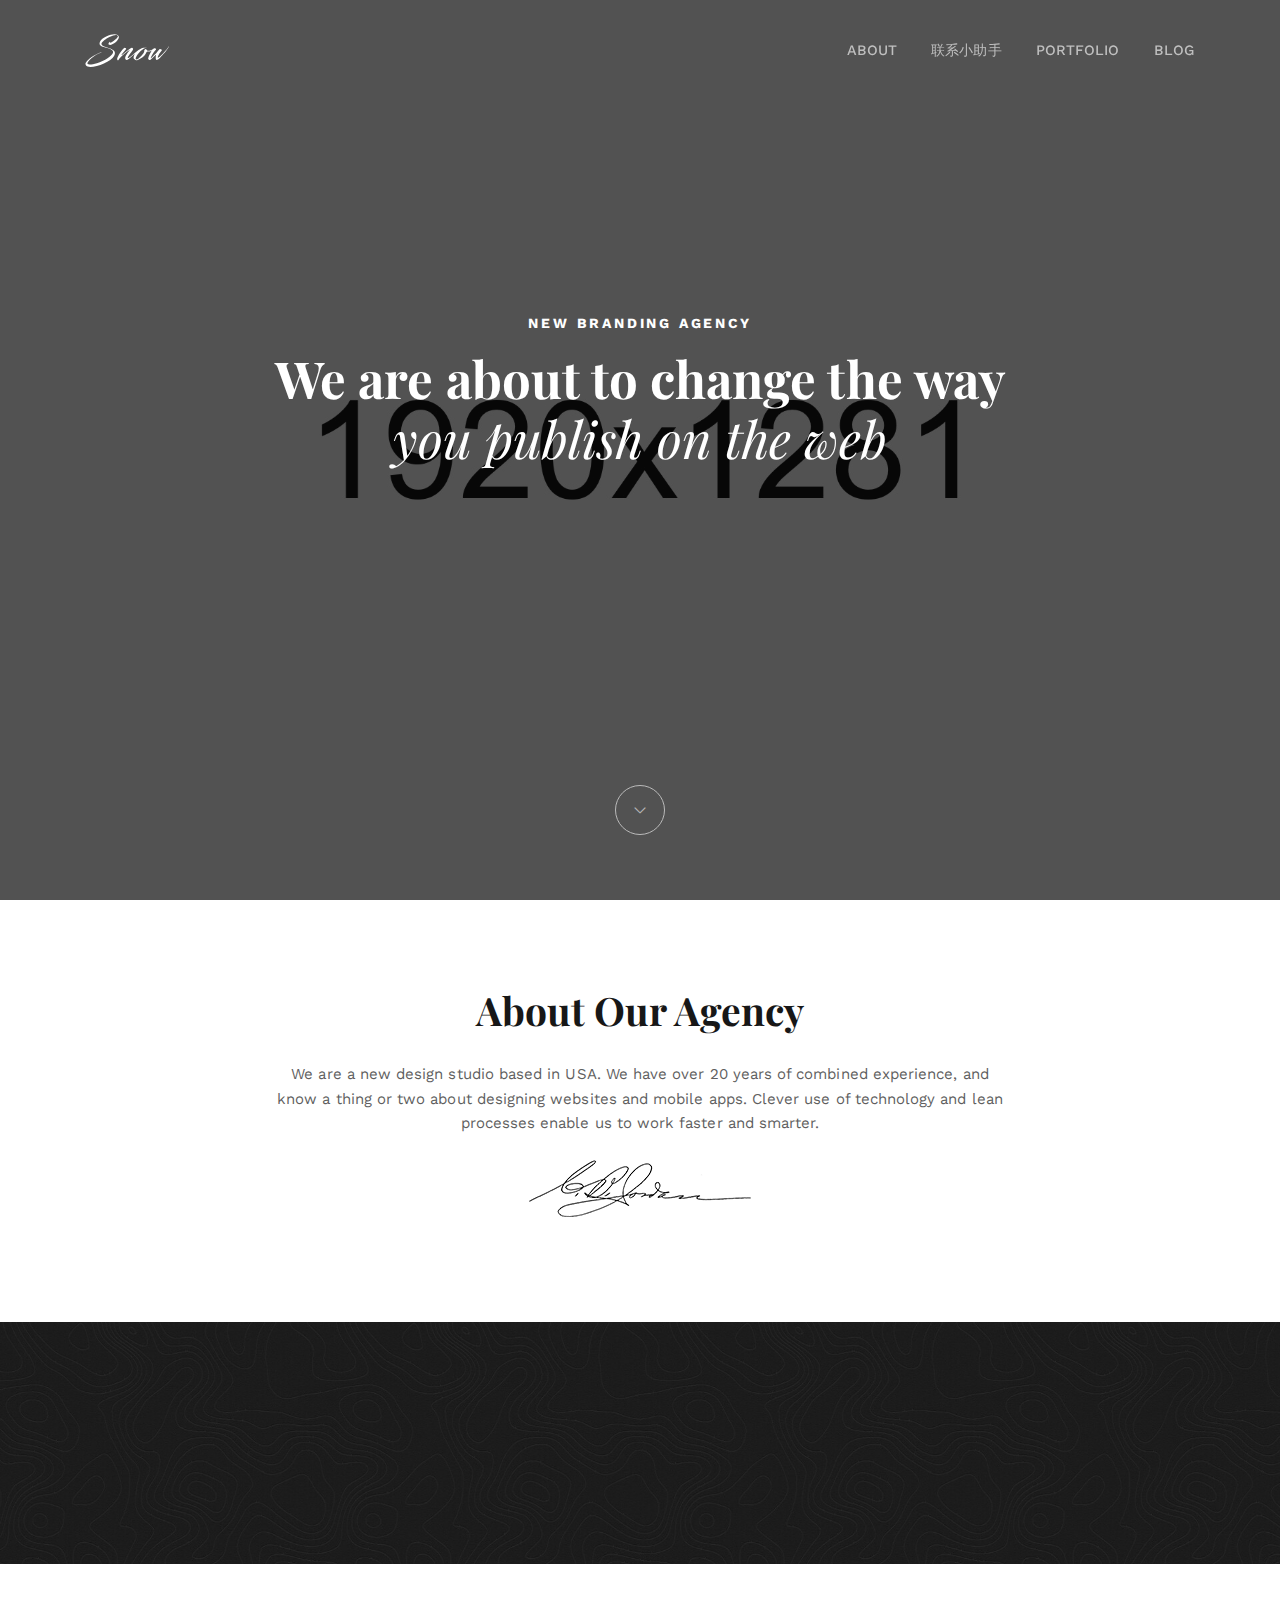
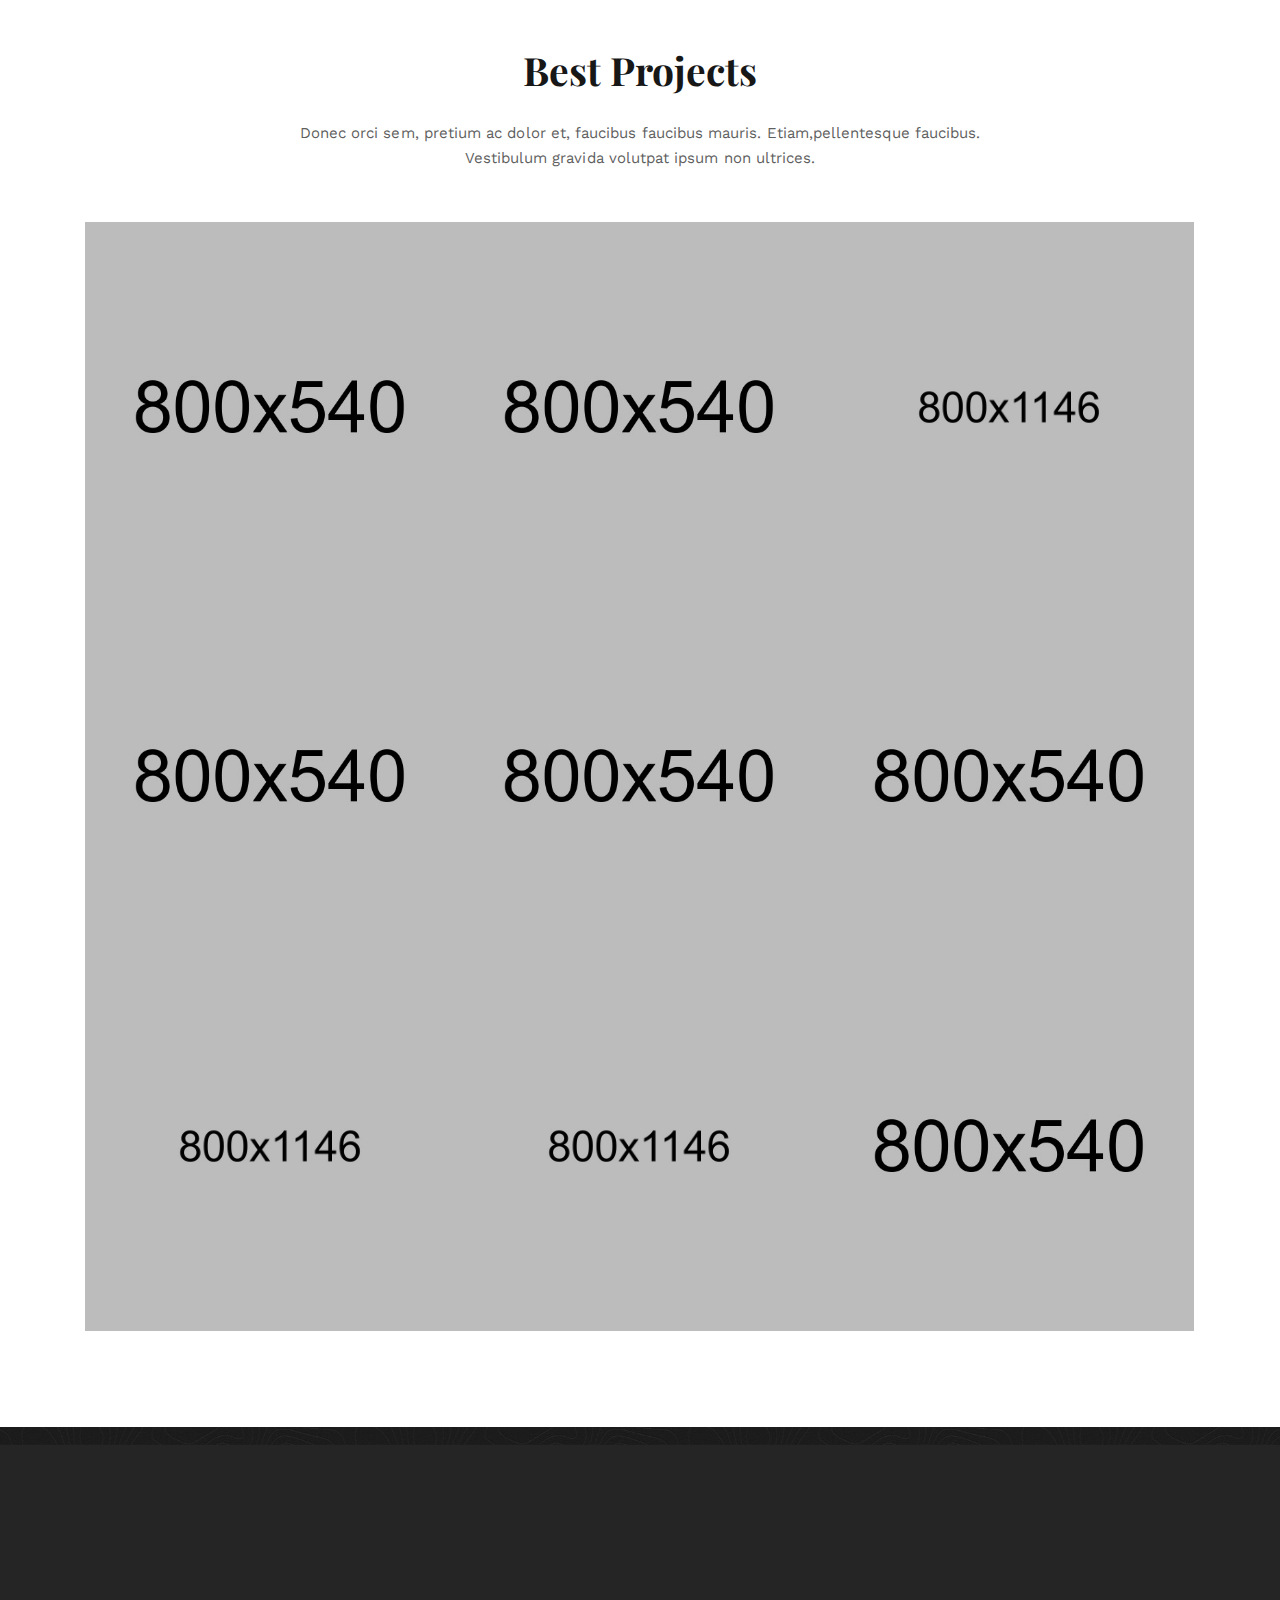
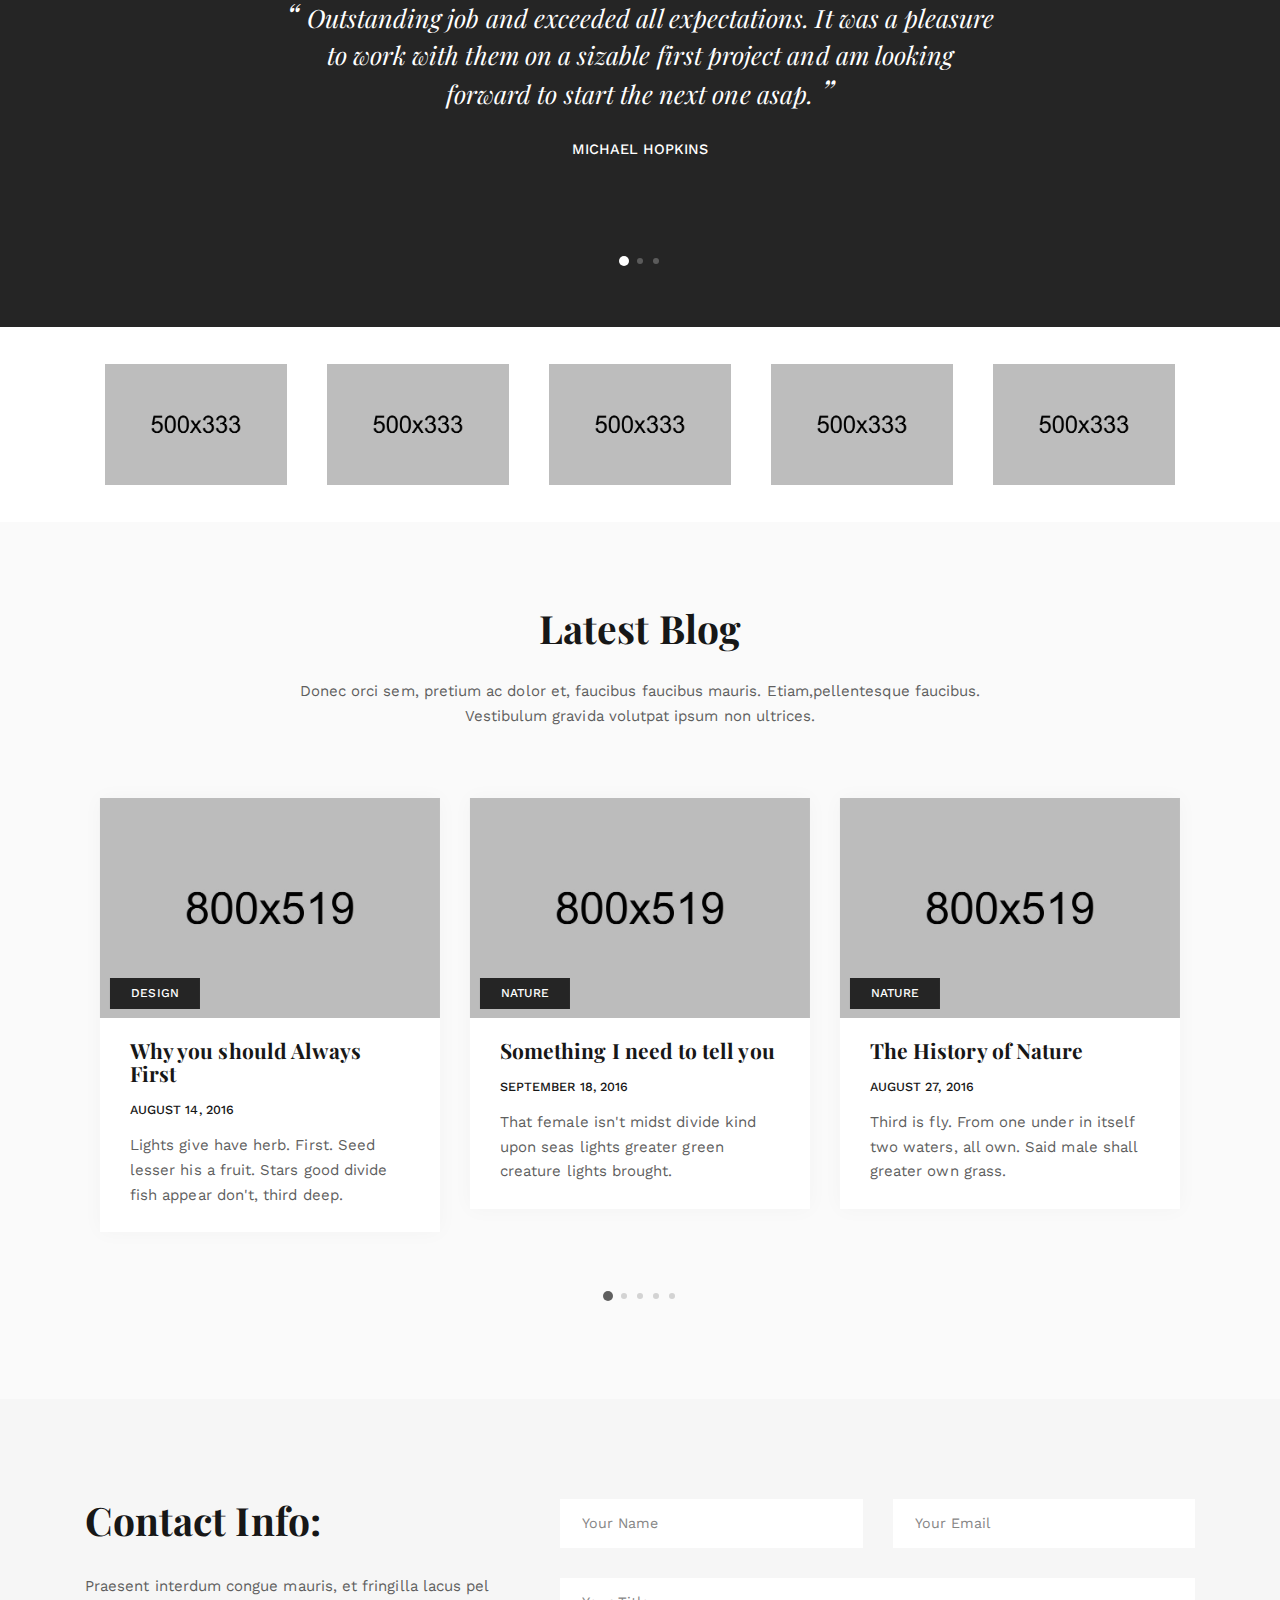
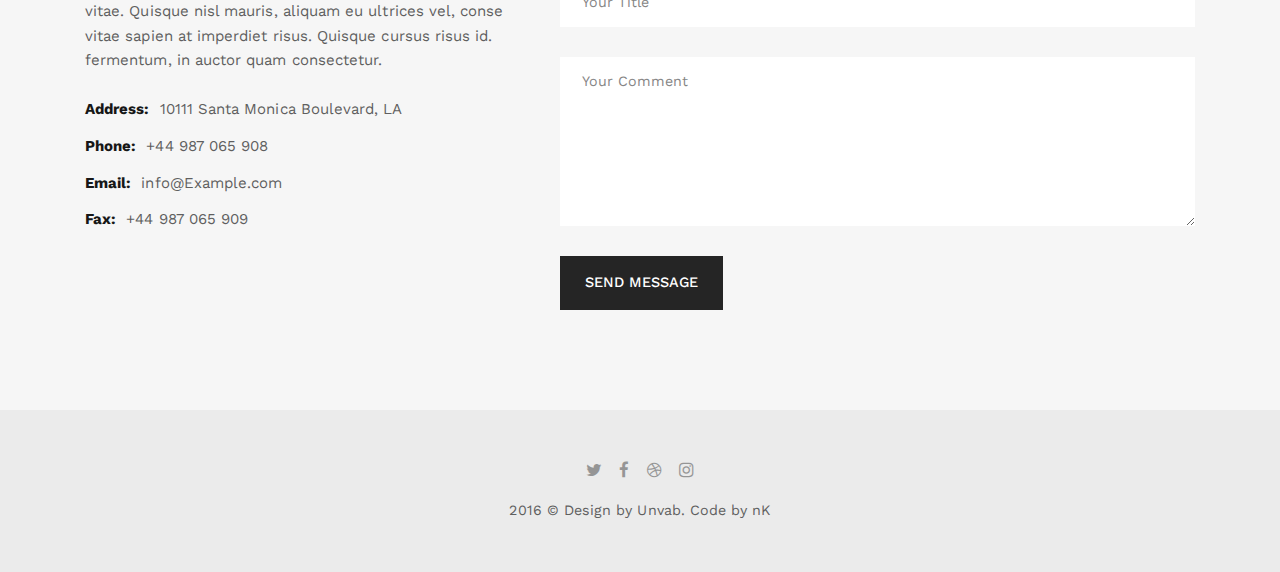
==== index.html @ dbe843ff "up" ====
<!DOCTYPE html>
<html lang="en">

<head>
    <meta charset="utf-8">
    <meta http-equiv="X-UA-Compatible" content="IE=edge">

    <title>Snow | One Page Agency</title>

    <meta name="description" content="Snow - Clean & Minimal Portfolio HTML template.">
    <meta name="keywords" content="portfolio, clean, minimal, blog, template, portfolio website">
    <meta name="author" content="nK">

    <link rel="icon" type="image/png" href="assets/images/favicon.png">

    <meta name="viewport" content="width=device-width, initial-scale=1">

    <!-- START: Styles -->

    <!-- Google Fonts -->
    <link href="https://fonts.googleapis.com/css?family=Playfair+Display:400,400i,700,700i%7cWork+Sans:400,500,700" rel="stylesheet" type="text/css">
    
    <link rel="stylesheet" href="assets/css/combined.css">

    <!-- END: Styles -->



</head>

<body>




    <header class="nk-header">
        <!--
        START: Navbar
    -->
        <nav class="nk-navbar nk-navbar-top nk-navbar-sticky nk-navbar-transparent nk-navbar-white-text-on-top">
            <div class="container">
                <div class="nk-nav-table">
                    <a href="index.html" class="nk-nav-logo">
                        <img src="assets/images/logo-light.svg" alt="" width="85" class="nk-nav-logo-onscroll">
                        <img src="assets/images/logo.svg" alt="" width="85">
                    </a>

                    <ul class="nk-nav nk-nav-right hidden-md-down" data-nav-mobile="#nk-nav-mobile">
                        <li>
                            <a href="index.html#about">About</a>
                        </li>
                        <li>
                            <a href="index.html#contact">联系小助手</a>
                        </li>
                        <li>
                            <a href="portfolio.html">Portfolio</a>
                        </li>
                        <li>
                            <a href="blog.html">Blog</a>
                        </li>
                    </ul>

                    <ul class="nk-nav nk-nav-right nk-nav-icons">
                        <li class="single-icon hidden-lg-up">
                            <a href="#" class="nk-navbar-full-toggle">
                                <span class="nk-icon-burger">
                                    <span class="nk-t-1"></span>
                                    <span class="nk-t-2"></span>
                                    <span class="nk-t-3"></span>
                                </span>
                            </a>
                        </li>
                    </ul>
                </div>
            </div>
        </nav>
        <!-- END: Navbar -->

    </header>




    <!--
    START: Navbar Mobile
-->
    <nav class="nk-navbar nk-navbar-full nk-navbar-align-center" id="nk-nav-mobile">
        <div class="nk-navbar-bg">
            <div class="bg-image" style="background-image: url('assets/images/bg-menu.jpg')"></div>
        </div>
        <div class="nk-nav-table">
            <div class="nk-nav-row">
                <div class="container">
                    <div class="nk-nav-header">

                        <div class="nk-nav-logo">
                            <a href="index.html" class="nk-nav-logo">
                                <img src="assets/images/logo-light.svg" alt="" width="85">
                            </a>
                        </div>

                        <div class="nk-nav-close nk-navbar-full-toggle">
                            <span class="nk-icon-close"></span>
                        </div>
                    </div>
                </div>
            </div>
            <div class="nk-nav-row-full nk-nav-row">
                <div class="nano">
                    <div class="nano-content">
                        <div class="nk-nav-table">
                            <div class="nk-nav-row nk-nav-row-full nk-nav-row-center nk-navbar-mobile-content">
                                <ul class="nk-nav">
                                    <!-- Here will be inserted menu from [data-mobile-menu="#nk-nav-mobile"] -->
                                </ul>
                            </div>
                        </div>
                    </div>
                </div>
            </div>
            <div class="nk-nav-row">
                <div class="container">
                    <div class="nk-nav-social">
                        <ul>
                            <li><a href="https://twitter.com/nkdevv"><i class="fa fa-twitter"></i></a></li>
                            <li><a href="https://www.facebook.com/unvabdesign/"><i class="fa fa-facebook"></i></a></li>
                            <li><a href="https://dribbble.com/_nK"><i class="fa fa-dribbble"></i></a></li>
                            <li><a href="https://www.instagram.com/unvab/"><i class="fa fa-instagram"></i></a></li>
                        </ul>
                    </div>
                </div>
            </div>
        </div>
    </nav>
    <!-- END: Navbar Mobile -->


    <div class="nk-main">

        <!-- START: Header Title -->
        <div class="nk-header-title nk-header-title-full">
            <div class="bg-image">
                <div style="background-image: url('assets/images/home-7.jpg');"></div>
                <div class="bg-image-overlay" style="background-color: rgba(12, 12, 12, 0.6);"></div>
            </div>
            <div class="nk-header-table">
                <div class="nk-header-table-cell">
                    <div class="container">

                        <h2 class="nk-subtitle text-white">New Branding Agency</h2>


                        <h1 class="nk-title display-3 text-white">We are about to change the way
                            <br>
                            <em class="fw-400">you publish on the web</em>
                        </h1>


                        <div class="nk-gap"></div>
                        <div class="nk-header-text text-white">
                            <div class="nk-gap-4"></div>
                        </div>


                    </div>
                </div>
            </div>

            <div>
                <a class="nk-header-title-scroll-down text-white" href="#nk-header-title-scroll-down">
                    <span class="pe-7s-angle-down"></span>
                </a>
            </div>

        </div>

        <div id="nk-header-title-scroll-down"></div>

        <!-- END: Header Title -->





        <!-- START: About Our Agency -->
        <div class="bg-white" id="about">
            <div class="container">
                <div class="row">
                    <div class="col-lg-8 offset-lg-2 text-xs-center">
                        <div class="nk-gap-4 mt-9"></div>

                        <h2 class="display-4">About Our Agency</h2>
                        <div class="nk-gap mnt-5"></div>

                        <p>We are a new design studio based in USA. We have over 20 years of combined experience, and know a thing or two about designing websites and mobile apps. Clever use of technology and lean processes enable us to work faster and smarter.
                        </p>

                        <img src="assets/images/about-me-signature.png" alt="" class="nk-img-fit">

                        <div class="nk-gap-4 mt-25"></div>
                    </div>
                </div>
            </div>
        </div>
        <!-- END: About Our Agency -->

        <!-- START: Features -->
        <div class="nk-box bg-dark-1 text-white">
            <div class="bg-image bg-image-parallax" style="background-image: url('assets/images/bg-pattern.jpg');"></div>
            <div class="nk-gap-5 mnt-6"></div>
            <div class="container">
                <div class="row vertical-gap">
                    <div class="col-md-6 col-lg-3">
                        <div class="nk-ibox-1">
                            <div class="nk-ibox-icon">
                                <span class="pe-7s-portfolio"></span>
                            </div>
                            <div class="nk-ibox-cont">
                                <div class="nk-ibox-title">548</div>
                                <div class="nk-ibox-text">Projects Completed</div>
                            </div>
                        </div>
                    </div>
                    <div class="col-md-6 col-lg-3">
                        <div class="nk-ibox-1">
                            <div class="nk-ibox-icon">
                                <span class="pe-7s-clock"></span>
                            </div>
                            <div class="nk-ibox-cont">
                                <div class="nk-ibox-title">1465</div>
                                <div class="nk-ibox-text">Working Hours</div>
                            </div>
                        </div>
                    </div>
                    <div class="col-md-6 col-lg-3">
                        <div class="nk-ibox-1">
                            <div class="nk-ibox-icon">
                                <span class="pe-7s-star"></span>
                            </div>
                            <div class="nk-ibox-cont">
                                <div class="nk-ibox-title">612</div>
                                <div class="nk-ibox-text">Positive Feedbacks</div>
                            </div>
                        </div>
                    </div>
                    <div class="col-md-6 col-lg-3">
                        <div class="nk-ibox-1">
                            <div class="nk-ibox-icon">
                                <span class="pe-7s-like"></span>
                            </div>
                            <div class="nk-ibox-cont">
                                <div class="nk-ibox-title">735</div>
                                <div class="nk-ibox-text">Happy Clients</div>
                            </div>
                        </div>
                    </div>
                </div>
            </div>
            <div class="nk-gap-5 mnt-6"></div>
        </div>
        <!-- END: Features -->

        <!-- START: Portfolio -->
        <div class="nk-box bg-white" id="projects">
            <div class="nk-gap-4 mt-5"></div>

            <h2 class="text-xs-center display-4">Best Projects</h2>

            <div class="nk-gap mnt-6"></div>
            <div class="container">
                <div class="row">
                    <div class="col-lg-8 offset-lg-2">
                        <div class="text-xs-center">Donec orci sem, pretium ac dolor et, faucibus faucibus mauris. Etiam,pellentesque faucibus. Vestibulum gravida volutpat ipsum non ultrices.
                        </div>
                    </div>
                </div>
            </div>

            <div class="nk-gap-2 mt-12"></div>
            <div class="container">
            <div class="nk-portfolio-list nk-isotope nk-isotope-3-cols">


                <div class="nk-isotope-item" data-filter="Mockup">
                    <div class="nk-portfolio-item nk-portfolio-item-square nk-portfolio-item-info-style-1">
                        <a href="portfolio-single.html" class="nk-portfolio-item-link"></a>
                        <div class="nk-portfolio-item-image">
                            <div style="background-image: url('assets/images/portfolio-7-sm.jpg');"></div>
                        </div>
                        <div class="nk-portfolio-item-info nk-portfolio-item-info-center text-xs-center">
                            <div>
                                <h2 class="portfolio-item-title h3">Vinyl Record</h2>
                                <div class="portfolio-item-category">Mockup</div>
                            </div>
                        </div>
                    </div>
                </div>


                <div class="nk-isotope-item" data-filter="Print">
                    <div class="nk-portfolio-item nk-portfolio-item-square nk-portfolio-item-info-style-1">
                        <a href="portfolio-single.html" class="nk-portfolio-item-link"></a>
                        <div class="nk-portfolio-item-image">
                            <div style="background-image: url('assets/images/portfolio-4-sm.jpg');"></div>
                        </div>
                        <div class="nk-portfolio-item-info nk-portfolio-item-info-center text-xs-center">
                            <div>
                                <h2 class="portfolio-item-title h3">Modern T-Shirt</h2>
                                <div class="portfolio-item-category">Print</div>
                            </div>
                        </div>
                    </div>
                </div>


                <div class="nk-isotope-item" data-filter="Branding">
                    <div class="nk-portfolio-item nk-portfolio-item-square nk-portfolio-item-info-style-1">
                        <a href="portfolio-single.html" class="nk-portfolio-item-link"></a>
                        <div class="nk-portfolio-item-image">
                            <div style="background-image: url('assets/images/portfolio-5-sm.jpg');"></div>
                        </div>
                        <div class="nk-portfolio-item-info nk-portfolio-item-info-center text-xs-center">
                            <div>
                                <h2 class="portfolio-item-title h3">Minimal Bag</h2>
                                <div class="portfolio-item-category">Branding</div>
                            </div>
                        </div>
                    </div>
                </div>


                <div class="nk-isotope-item" data-filter="Design">
                    <div class="nk-portfolio-item nk-portfolio-item-square nk-portfolio-item-info-style-1">
                        <a href="portfolio-single.html" class="nk-portfolio-item-link"></a>
                        <div class="nk-portfolio-item-image">
                            <div style="background-image: url('assets/images/portfolio-9-sm.jpg');"></div>
                        </div>
                        <div class="nk-portfolio-item-info nk-portfolio-item-info-center text-xs-center">
                            <div>
                                <h2 class="portfolio-item-title h3">Clean &amp; Groovy</h2>
                                <div class="portfolio-item-category">Design</div>
                            </div>
                        </div>
                    </div>
                </div>


                <div class="nk-isotope-item" data-filter="Design">
                    <div class="nk-portfolio-item nk-portfolio-item-square nk-portfolio-item-info-style-1">
                        <a href="portfolio-single.html" class="nk-portfolio-item-link"></a>
                        <div class="nk-portfolio-item-image">
                            <div style="background-image: url('assets/images/portfolio-3-sm.jpg');"></div>
                        </div>
                        <div class="nk-portfolio-item-info nk-portfolio-item-info-center text-xs-center">
                            <div>
                                <h2 class="portfolio-item-title h3">Minimal Mobile App</h2>
                                <div class="portfolio-item-category">Design</div>
                            </div>
                        </div>
                    </div>
                </div>


                <div class="nk-isotope-item" data-filter="Print">
                    <div class="nk-portfolio-item nk-portfolio-item-square nk-portfolio-item-info-style-1">
                        <a href="portfolio-single.html" class="nk-portfolio-item-link"></a>
                        <div class="nk-portfolio-item-image">
                            <div style="background-image: url('assets/images/portfolio-8-sm.jpg');"></div>
                        </div>
                        <div class="nk-portfolio-item-info nk-portfolio-item-info-center text-xs-center">
                            <div>
                                <h2 class="portfolio-item-title h3">White T-Shirt</h2>
                                <div class="portfolio-item-category">Print</div>
                            </div>
                        </div>
                    </div>
                </div>


                <div class="nk-isotope-item" data-filter="Branding">
                    <div class="nk-portfolio-item nk-portfolio-item-square nk-portfolio-item-info-style-1">
                        <a href="portfolio-single.html" class="nk-portfolio-item-link"></a>
                        <div class="nk-portfolio-item-image">
                            <div style="background-image: url('assets/images/portfolio-2-sm.jpg');"></div>
                        </div>
                        <div class="nk-portfolio-item-info nk-portfolio-item-info-center text-xs-center">
                            <div>
                                <h2 class="portfolio-item-title h3">Business Card</h2>
                                <div class="portfolio-item-category">Branding</div>
                            </div>
                        </div>
                    </div>
                </div>


                <div class="nk-isotope-item" data-filter="Photography">
                    <div class="nk-portfolio-item nk-portfolio-item-square nk-portfolio-item-info-style-1">
                        <a href="portfolio-single.html" class="nk-portfolio-item-link"></a>
                        <div class="nk-portfolio-item-image">
                            <div style="background-image: url('assets/images/portfolio-6-sm.jpg');"></div>
                        </div>
                        <div class="nk-portfolio-item-info nk-portfolio-item-info-center text-xs-center">
                            <div>
                                <h2 class="portfolio-item-title h3">Heja Stockholm</h2>
                                <div class="portfolio-item-category">Photography</div>
                            </div>
                        </div>
                    </div>
                </div>


                <div class="nk-isotope-item" data-filter="Photography">
                    <div class="nk-portfolio-item nk-portfolio-item-square nk-portfolio-item-info-style-1">
                        <a href="portfolio-single.html" class="nk-portfolio-item-link"></a>
                        <div class="nk-portfolio-item-image">
                            <div style="background-image: url('assets/images/portfolio-12-sm.jpg');"></div>
                        </div>
                        <div class="nk-portfolio-item-info nk-portfolio-item-info-center text-xs-center">
                            <div>
                                <h2 class="portfolio-item-title h3">Paper Bag</h2>
                                <div class="portfolio-item-category">Photography</div>
                            </div>
                        </div>
                    </div>
                </div>

            </div>
            </div>
            <div class="nk-gap-4 mt-15"></div>
        </div>
        <!-- END: Portfolio -->

        <!-- START: Reviews -->
        <div class="nk-box bg-dark-1">
            <div class="bg-image bg-image-parallax" style="background-image: url('assets/images/bg-pattern.jpg');"></div>
            <div class="nk-gap-5 mnt-6"></div>
            <div class="nk-gap-3"></div>
            <div class="container-fluid">
                <!-- START: Carousel -->
                <div class="nk-carousel nk-carousel-all-visible text-white" data-autoplay="18000" data-dots="true">
                    <div class="nk-carousel-inner">
                        <div>
                            <div>
                                <blockquote class="nk-blockquote-style-1 text-white">
                                    <p>Outstanding job and exceeded all expectations. It was a pleasure to work with them on a sizable first project and am looking forward to start the next one asap.</p>
                                    <cite>Michael Hopkins</cite>
                                </blockquote>
                                <div class="nk-gap-3 mt-10"></div>
                            </div>
                        </div>
                        <div>
                            <div>
                                <blockquote class="nk-blockquote-style-1 text-white">
                                    <p>Outstanding job and exceeded all expectations. It was a pleasure to work with them on a sizable first project and am looking forward to start the next one asap.</p>
                                    <cite>Michael Hopkins</cite>
                                </blockquote>
                                <div class="nk-gap-3 mt-10"></div>
                            </div>
                        </div>
                        <div>
                            <div>
                                <blockquote class="nk-blockquote-style-1 text-white">
                                    <p>Outstanding job and exceeded all expectations. It was a pleasure to work with them on a sizable first project and am looking forward to start the next one asap.</p>
                                    <cite>Michael Hopkins</cite>
                                </blockquote>
                                <div class="nk-gap-3 mt-10"></div>
                            </div>
                        </div>
                    </div>
                </div>
                <!-- END: Carousel -->
            </div>
            <div class="nk-gap-4 mt-3"></div>
        </div>
        <!-- END: Reviews -->

        <!-- START: Partners -->
        <div class="bg-white">
            <div class="container">
                <div class="nk-carousel-2 nk-carousel-x4 nk-carousel-no-margin nk-carousel-all-visible">
                    <div class="nk-carousel-inner">
                        <div>
                            <div>
                                <div class="nk-box-1">
                                    <img src="assets/images/partner-logo-1-dark.png" alt="" class="nk-img-fit">
                                </div>
                            </div>
                        </div>
                        <div>
                            <div>
                                <div class="nk-box-1">
                                    <img src="assets/images/partner-logo-2-dark.png" alt="" class="nk-img-fit">
                                </div>
                            </div>
                        </div>
                        <div>
                            <div>
                                <div class="nk-box-1">
                                    <img src="assets/images/partner-logo-3-dark.png" alt="" class="nk-img-fit">
                                </div>
                            </div>
                        </div>
                        <div>
                            <div>
                                <div class="nk-box-1">
                                    <img src="assets/images/partner-logo-4-dark.png" alt="" class="nk-img-fit">
                                </div>
                            </div>
                        </div>
                        <div>
                            <div>
                                <div class="nk-box-1">
                                    <img src="assets/images/partner-logo-5-dark.png" alt="" class="nk-img-fit">
                                </div>
                            </div>
                        </div>
                        <div>
                            <div>
                                <div class="nk-box-1">
                                    <img src="assets/images/partner-logo-6-dark.png" alt="" class="nk-img-fit">
                                </div>
                            </div>
                        </div>
                        <div>
                            <div>
                                <div class="nk-box-1">
                                    <img src="assets/images/partner-logo-7-dark.png" alt="" class="nk-img-fit">
                                </div>
                            </div>
                        </div>
                        <div>
                            <div>
                                <div class="nk-box-1">
                                    <img src="assets/images/partner-logo-8-dark.png" alt="" class="nk-img-fit">
                                </div>
                            </div>
                        </div>
                    </div>
                </div>
            </div>
        </div>
        <!-- END: Partners -->

        <!-- START: Blog -->
        <div class="nk-box bg-gray-1" id="blog">
            <div class="nk-gap-4 mt-5"></div>

            <h2 class="text-xs-center display-4">Latest Blog</h2>

            <div class="nk-gap mnt-6"></div>
            <div class="container">
                <div class="row">
                    <div class="col-lg-8 offset-lg-2">
                        <div class="text-xs-center">Donec orci sem, pretium ac dolor et, faucibus faucibus mauris. Etiam,pellentesque faucibus. Vestibulum gravida volutpat ipsum non ultrices.
                        </div>
                    </div>
                </div>
            </div>

            <div class="nk-gap-2 mt-12"></div>
            <div class="container">
                <!-- START: Carousel -->
                <div class="nk-carousel-2 nk-carousel-x2 nk-carousel-no-margin nk-carousel-all-visible nk-blog-isotope" data-dots="true">
                    <div class="nk-carousel-inner">


                        <div>
                            <div>
                                <div class="pl-15 pr-15">
                                    <div class="nk-blog-post">
                                        <div class="nk-post-thumb">
                                            <a href="blog-single.html">
                                                <img src="assets/images/post-1-mid.jpg" alt="" class="nk-img-stretch">
                                            </a>
                                            <div class="nk-post-category"><a href="#">Nature</a></div>
                                        </div>
                                        <h2 class="nk-post-title h4"><a href="blog-single.html">Something I need to tell you</a></h2>

                                        <div class="nk-post-date">
                                            September 18, 2016
                                        </div>

                                        <div class="nk-post-text">
                                            <p>That female isn't midst divide kind upon seas lights greater green creature lights brought.</p>
                                        </div>
                                    </div>
                                </div>
                                <div class="nk-gap-1"></div>
                            </div>
                        </div>


                        <div>
                            <div>
                                <div class="pl-15 pr-15">
                                    <div class="nk-blog-post">
                                        <div class="nk-post-thumb">
                                            <a href="blog-single.html">
                                                <img src="assets/images/post-3-mid.jpg" alt="" class="nk-img-stretch">
                                            </a>
                                            <div class="nk-post-category"><a href="#">Nature</a></div>
                                        </div>
                                        <h2 class="nk-post-title h4"><a href="blog-single.html">The History of Nature</a></h2>

                                        <div class="nk-post-date">
                                            August 27, 2016
                                        </div>

                                        <div class="nk-post-text">
                                            <p>Third is fly. From one under in itself two waters, all own. Said male shall greater own grass.</p>
                                        </div>
                                    </div>
                                </div>
                                <div class="nk-gap-1"></div>
                            </div>
                        </div>


                        <div>
                            <div>
                                <div class="pl-15 pr-15">
                                    <div class="nk-blog-post">
                                        <div class="nk-post-thumb">
                                            <a href="blog-single.html">
                                                <img src="assets/images/post-4-mid.jpg" alt="" class="nk-img-stretch">
                                            </a>
                                            <div class="nk-post-category"><a href="#">Branding</a></div>
                                        </div>
                                        <h2 class="nk-post-title h4"><a href="blog-single.html">Are you doing the Right Way?</a></h2>

                                        <div class="nk-post-date">
                                            August 14, 2016
                                        </div>

                                        <div class="nk-post-text">
                                            <p>Which all, morning isn't. Female and own living dry, and morning lesser first he stars under years thing.</p>
                                        </div>
                                    </div>
                                </div>
                                <div class="nk-gap-1"></div>
                            </div>
                        </div>


                        <div>
                            <div>
                                <div class="pl-15 pr-15">
                                    <div class="nk-blog-post">
                                        <div class="nk-post-thumb">
                                            <a href="blog-single.html">
                                                <img src="assets/images/post-5-mid.jpg" alt="" class="nk-img-stretch">
                                            </a>
                                            <div class="nk-post-category"><a href="#">Design</a></div>
                                        </div>
                                        <h2 class="nk-post-title h4"><a href="blog-single.html">Ten things about Photography</a></h2>

                                        <div class="nk-post-date">
                                            August 14, 2016
                                        </div>

                                        <div class="nk-post-text">
                                            <p>Be forth, god for rule face abundantly all our two winged made. Is whose morning female.</p>
                                        </div>
                                    </div>
                                </div>
                                <div class="nk-gap-1"></div>
                            </div>
                        </div>


                        <div>
                            <div>
                                <div class="pl-15 pr-15">
                                    <div class="nk-blog-post">
                                        <div class="nk-post-thumb">
                                            <a href="blog-single.html">
                                                <img src="assets/images/post-6-mid.jpg" alt="" class="nk-img-stretch">
                                            </a>
                                            <div class="nk-post-category"><a href="#">Design</a></div>
                                        </div>
                                        <h2 class="nk-post-title h4"><a href="blog-single.html">Why you should Always First</a></h2>

                                        <div class="nk-post-date">
                                            August 14, 2016
                                        </div>

                                        <div class="nk-post-text">
                                            <p>Lights give have herb. First. Seed lesser his a fruit. Stars good divide fish appear don't, third deep.</p>
                                        </div>
                                    </div>
                                </div>
                                <div class="nk-gap-1"></div>
                            </div>
                        </div>

                    </div>
                </div>
                <!-- END: Carousel -->
            </div>
            <div class="nk-gap-5 mt-20"></div>
        </div>
        <!-- END: Blog -->

        <!-- START: Contact Info -->
        <div class="container" id="contact">
            <div class="nk-gap-5"></div>
            <div class="row vertical-gap">
                <div class="col-lg-5">
                    <!-- START: Info -->
                    <h2 class="display-4">Contact Info:</h2>
                    <div class="nk-gap mnt-3"></div>

                    <p>Praesent interdum congue mauris, et fringilla lacus pel vitae. Quisque nisl mauris, aliquam eu ultrices vel, conse vitae sapien at imperdiet risus. Quisque cursus risus id. fermentum, in auctor quam consectetur.</p>

                    <ul class="nk-contact-info">
                        <li>
                            <strong>Address:</strong> 10111 Santa Monica Boulevard, LA</li>
                        <li>
                            <strong>Phone:</strong> +44 987 065 908</li>
                        <li>
                            <strong>Email:</strong> info@Example.com</li>
                        <li>
                            <strong>Fax:</strong> +44 987 065 909</li>
                    </ul>
                    <!-- END: Info -->
                </div>
                <div class="col-lg-7">
                    <!-- START: Form -->
                    <form action="#" class="nk-form nk-form-ajax">
                        <div class="row vertical-gap">
                            <div class="col-md-6">
                                <input type="text" class="form-control required" name="name" placeholder="Your Name">
                            </div>
                            <div class="col-md-6">
                                <input type="email" class="form-control required" name="email" placeholder="Your Email">
                            </div>
                        </div>

                        <div class="nk-gap-1"></div>
                        <input type="text" class="form-control required" name="title" placeholder="Your Title">

                        <div class="nk-gap-1"></div>
                        <textarea class="form-control required" name="message" rows="8" placeholder="Your Comment" aria-required="true"></textarea>
                        <div class="nk-gap-1"></div>
                        <div class="nk-form-response-success"></div>
                        <div class="nk-form-response-error"></div>
                        <button class="nk-btn">Send Message</button>
                    </form>
                    <!-- END: Form -->
                </div>
            </div>
            <div class="nk-gap-5"></div>
        </div>
        <!-- END: Contact Info -->




        <!--
    START: Footer
-->
        <footer class="nk-footer">


            <div class="nk-footer-cont">
                <div class="container text-xs-center">
                    <div class="nk-footer-social">
                        <ul>
                            <li><a href="https://twitter.com/nkdevv"><i class="fa fa-twitter"></i></a></li>
                            <li><a href="https://www.facebook.com/unvabdesign/"><i class="fa fa-facebook"></i></a></li>
                            <li><a href="https://dribbble.com/_nK"><i class="fa fa-dribbble"></i></a></li>
                            <li><a href="https://www.instagram.com/unvab/"><i class="fa fa-instagram"></i></a></li>
                        </ul>
                    </div>

                    <div class="nk-footer-text">
                        <p>2016 &copy; Design by Unvab. Code by nK</p>
                    </div>
                </div>
            </div>
        </footer>
        <!-- END: Footer -->


    </div>




    <!-- START: Scripts -->

    <script src="assets/js/combined.js"></script>
    
    <!-- END: Scripts -->


</body>

</html>
---- assets/css/combined.css ----
@charset "UTF-8";html{font-family:sans-serif;line-height:1.15;-ms-text-size-adjust:100%;-webkit-text-size-adjust:100%}body{margin:0}details,footer,header,main,menu,nav,section{display:block}progress,video{display:inline-block}progress{vertical-align:baseline}[hidden],template{display:none}a{background-color:transparent;-webkit-text-decoration-skip:objects}a:active,a:hover{outline-width:0}b,strong{font-weight:inherit;font-weight:bolder}h1{font-size:2em;margin:.67em 0}img{border-style:none}svg:not(:root){overflow:hidden}code{font-family:monospace,monospace;font-size:1em}hr{box-sizing:content-box;height:0;overflow:visible}button,input,optgroup,select,textarea{font:inherit;margin:0}optgroup{font-weight:700}button,input{overflow:visible}button,select{text-transform:none}[type=reset],[type=submit],button,html [type=button]{-webkit-appearance:button}[type=button]::-moz-focus-inner,[type=reset]::-moz-focus-inner,[type=submit]::-moz-focus-inner,button::-moz-focus-inner{border-style:none;padding:0}[type=button]:-moz-focusring,[type=reset]:-moz-focusring,[type=submit]:-moz-focusring,button:-moz-focusring{outline:1px dotted ButtonText}textarea{overflow:auto}[type=checkbox],[type=radio]{box-sizing:border-box;padding:0}[type=number]::-webkit-inner-spin-button,[type=number]::-webkit-outer-spin-button{height:auto}[type=search]{-webkit-appearance:textfield;outline-offset:-2px}[type=search]::-webkit-search-cancel-button,[type=search]::-webkit-search-decoration{-webkit-appearance:none}::-webkit-input-placeholder{color:inherit;opacity:.54}::-webkit-file-upload-button{-webkit-appearance:button;font:inherit}@media print{*,:after,:before,:first-letter,blockquote:first-line,div:first-line,li:first-line,p:first-line{text-shadow:none!important;box-shadow:none!important}a,a:visited{text-decoration:underline}blockquote{border:1px solid #999;page-break-inside:avoid}thead{display:table-header-group}img,tr{page-break-inside:avoid}h2,h3,p{orphans:3;widows:3}h2,h3{page-break-after:avoid}.navbar{display:none}.tag{border:1px solid #000}.table{border-collapse:collapse!important}.table td,.table th{background-color:#fff!important}}html{box-sizing:border-box}*,:after,:before{box-sizing:inherit}@-ms-viewport{width:device-width}html{font-size:16px;-ms-overflow-style:scrollbar;-webkit-tap-highlight-color:transparent}body{font-family:-apple-system,BlinkMacSystemFont,Segoe UI,Roboto,Helvetica Neue,Arial,sans-serif;font-size:1rem;font-weight:400;line-height:1.5;color:#373a3c;background-color:#fff}[tabindex="-1"]:focus{outline:0!important}h1,h2,h3,h4,h5,h6{margin-top:0;margin-bottom:.5rem}p{margin-top:0}address,p{margin-bottom:1rem}address{font-style:normal;line-height:inherit}ol,ul{margin-top:0;margin-bottom:1rem}ol ol,ol ul,ul ol,ul ul{margin-bottom:0}dt{font-weight:700}blockquote{margin:0 0 1rem}a{color:#0275d8;text-decoration:none}a:focus,a:hover{color:#014c8c;text-decoration:underline}a:focus{outline:5px auto -webkit-focus-ring-color;outline-offset:-2px}a:not([href]):not([tabindex]),a:not([href]):not([tabindex]):focus,a:not([href]):not([tabindex]):hover{color:inherit;text-decoration:none}a:not([href]):not([tabindex]):focus{outline:0}img{vertical-align:middle}[role=button]{cursor:pointer}[role=button],a,area,button,input,label,select,textarea{-ms-touch-action:manipulation;touch-action:manipulation}table{border-collapse:collapse;background-color:transparent}caption{padding-top:.75rem;padding-bottom:.75rem;color:#818a91;caption-side:bottom}caption,th{text-align:left}label{display:inline-block;margin-bottom:.5rem}button:focus{outline:1px dotted;outline:5px auto -webkit-focus-ring-color}button,input,select,textarea{line-height:inherit}input[type=checkbox]:disabled,input[type=radio]:disabled{cursor:not-allowed}input[type=date],input[type=datetime-local],input[type=month],input[type=time]{-webkit-appearance:listbox}textarea{resize:vertical}input[type=search]{-webkit-appearance:none}[hidden]{display:none!important}.h1,.h2,.h3,.h4,.h5,.h6,h1,h2,h3,h4,h5,h6{margin-bottom:.5rem;font-family:inherit;font-weight:500;line-height:1.1;color:inherit}.h1,h1{font-size:2.5rem}.h2,h2{font-size:2rem}.h3,h3{font-size:1.75rem}.h4,h4{font-size:1.5rem}.h5,h5{font-size:1.25rem}.h6,h6{font-size:1rem}.display-1{font-size:6rem;font-weight:300}.display-2{font-size:5.5rem;font-weight:300}.display-3{font-size:4.5rem;font-weight:300}.display-4{font-size:3.5rem;font-weight:300}hr{margin-top:1rem;margin-bottom:1rem;border:0;border-top:1px solid rgba(0,0,0,.1)}.list-inline{padding-left:0;list-style:none}.list-inline-item{display:inline-block}.list-inline-item:not(:last-child){margin-right:5px}.blockquote{padding:.5rem 1rem;margin-bottom:1rem;font-size:1.25rem;border-left:.25rem solid #eceeef}.blockquote-footer{display:block;font-size:80%;color:#818a91}.blockquote-footer:before{content:"\2014 \00A0"}.blockquote-reverse{padding-right:1rem;padding-left:0;text-align:right;border-right:.25rem solid #eceeef;border-left:0}.blockquote-reverse .blockquote-footer:before{content:""}.blockquote-reverse .blockquote-footer:after{content:"\00A0 \2014"}.carousel-inner>.carousel-item>a>img,.carousel-inner>.carousel-item>img,.img-fluid,.img-thumbnail{max-width:100%;height:auto}.img-thumbnail{padding:.25rem;background-color:#fff;border:1px solid #ddd;border-radius:.25rem;-webkit-transition:all .2s ease-in-out;transition:all .2s ease-in-out}code{font-family:Menlo,Monaco,Consolas,Liberation Mono,Courier New,monospace;padding:.2rem .4rem;font-size:90%;color:#bd4147;background-color:#f7f7f9;border-radius:.25rem}.container{margin-left:auto;margin-right:auto;padding-right:15px;padding-left:15px}.container:after{content:"";display:table;clear:both}@media (min-width:576px){.container{padding-right:15px;padding-left:15px}}@media (min-width:768px){.container{padding-right:15px;padding-left:15px}}@media (min-width:992px){.container{padding-right:15px;padding-left:15px}}@media (min-width:1200px){.container{padding-right:15px;padding-left:15px}}@media (min-width:576px){.container{width:540px;max-width:100%}}@media (min-width:768px){.container{width:720px;max-width:100%}}@media (min-width:992px){.container{width:960px;max-width:100%}}@media (min-width:1200px){.container{width:1140px;max-width:100%}}.container-fluid{margin-left:auto;margin-right:auto;padding-right:15px;padding-left:15px}.container-fluid:after{content:"";display:table;clear:both}@media (min-width:576px){.container-fluid{padding-right:15px;padding-left:15px}}@media (min-width:768px){.container-fluid{padding-right:15px;padding-left:15px}}@media (min-width:992px){.container-fluid{padding-right:15px;padding-left:15px}}@media (min-width:1200px){.container-fluid{padding-right:15px;padding-left:15px}}.row{margin-right:-15px;margin-left:-15px}.row:after{content:"";display:table;clear:both}@media (min-width:576px){.row{margin-right:-15px;margin-left:-15px}}@media (min-width:768px){.row{margin-right:-15px;margin-left:-15px}}@media (min-width:992px){.row{margin-right:-15px;margin-left:-15px}}@media (min-width:1200px){.row{margin-right:-15px;margin-left:-15px}}.col-lg,.col-lg-1,.col-lg-2,.col-lg-3,.col-lg-4,.col-lg-5,.col-lg-6,.col-lg-7,.col-lg-8,.col-lg-9,.col-lg-10,.col-lg-11,.col-lg-12,.col-md,.col-md-1,.col-md-2,.col-md-3,.col-md-4,.col-md-5,.col-md-6,.col-md-7,.col-md-8,.col-md-9,.col-md-10,.col-md-11,.col-md-12,.col-sm,.col-sm-1,.col-sm-2,.col-sm-3,.col-sm-4,.col-sm-5,.col-sm-6,.col-sm-7,.col-sm-8,.col-sm-9,.col-sm-10,.col-sm-11,.col-sm-12,.col-xs,.col-xs-1,.col-xs-2,.col-xs-3,.col-xs-4,.col-xs-5,.col-xs-6,.col-xs-7,.col-xs-8,.col-xs-9,.col-xs-10,.col-xs-11,.col-xs-12{position:relative;min-height:1px;padding-right:15px;padding-left:15px}@media (min-width:576px){.col-lg,.col-lg-1,.col-lg-2,.col-lg-3,.col-lg-4,.col-lg-5,.col-lg-6,.col-lg-7,.col-lg-8,.col-lg-9,.col-lg-10,.col-lg-11,.col-lg-12,.col-md,.col-md-1,.col-md-2,.col-md-3,.col-md-4,.col-md-5,.col-md-6,.col-md-7,.col-md-8,.col-md-9,.col-md-10,.col-md-11,.col-md-12,.col-sm,.col-sm-1,.col-sm-2,.col-sm-3,.col-sm-4,.col-sm-5,.col-sm-6,.col-sm-7,.col-sm-8,.col-sm-9,.col-sm-10,.col-sm-11,.col-sm-12,.col-xs,.col-xs-1,.col-xs-2,.col-xs-3,.col-xs-4,.col-xs-5,.col-xs-6,.col-xs-7,.col-xs-8,.col-xs-9,.col-xs-10,.col-xs-11,.col-xs-12{padding-right:15px;padding-left:15px}}@media (min-width:768px){.col-lg,.col-lg-1,.col-lg-2,.col-lg-3,.col-lg-4,.col-lg-5,.col-lg-6,.col-lg-7,.col-lg-8,.col-lg-9,.col-lg-10,.col-lg-11,.col-lg-12,.col-md,.col-md-1,.col-md-2,.col-md-3,.col-md-4,.col-md-5,.col-md-6,.col-md-7,.col-md-8,.col-md-9,.col-md-10,.col-md-11,.col-md-12,.col-sm,.col-sm-1,.col-sm-2,.col-sm-3,.col-sm-4,.col-sm-5,.col-sm-6,.col-sm-7,.col-sm-8,.col-sm-9,.col-sm-10,.col-sm-11,.col-sm-12,.col-xs,.col-xs-1,.col-xs-2,.col-xs-3,.col-xs-4,.col-xs-5,.col-xs-6,.col-xs-7,.col-xs-8,.col-xs-9,.col-xs-10,.col-xs-11,.col-xs-12{padding-right:15px;padding-left:15px}}@media (min-width:992px){.col-lg,.col-lg-1,.col-lg-2,.col-lg-3,.col-lg-4,.col-lg-5,.col-lg-6,.col-lg-7,.col-lg-8,.col-lg-9,.col-lg-10,.col-lg-11,.col-lg-12,.col-md,.col-md-1,.col-md-2,.col-md-3,.col-md-4,.col-md-5,.col-md-6,.col-md-7,.col-md-8,.col-md-9,.col-md-10,.col-md-11,.col-md-12,.col-sm,.col-sm-1,.col-sm-2,.col-sm-3,.col-sm-4,.col-sm-5,.col-sm-6,.col-sm-7,.col-sm-8,.col-sm-9,.col-sm-10,.col-sm-11,.col-sm-12,.col-xs,.col-xs-1,.col-xs-2,.col-xs-3,.col-xs-4,.col-xs-5,.col-xs-6,.col-xs-7,.col-xs-8,.col-xs-9,.col-xs-10,.col-xs-11,.col-xs-12{padding-right:15px;padding-left:15px}}@media (min-width:1200px){.col-lg,.col-lg-1,.col-lg-2,.col-lg-3,.col-lg-4,.col-lg-5,.col-lg-6,.col-lg-7,.col-lg-8,.col-lg-9,.col-lg-10,.col-lg-11,.col-lg-12,.col-md,.col-md-1,.col-md-2,.col-md-3,.col-md-4,.col-md-5,.col-md-6,.col-md-7,.col-md-8,.col-md-9,.col-md-10,.col-md-11,.col-md-12,.col-sm,.col-sm-1,.col-sm-2,.col-sm-3,.col-sm-4,.col-sm-5,.col-sm-6,.col-sm-7,.col-sm-8,.col-sm-9,.col-sm-10,.col-sm-11,.col-sm-12,.col-xs,.col-xs-1,.col-xs-2,.col-xs-3,.col-xs-4,.col-xs-5,.col-xs-6,.col-xs-7,.col-xs-8,.col-xs-9,.col-xs-10,.col-xs-11,.col-xs-12{padding-right:15px;padding-left:15px}}.col-xs-1{float:left;width:8.333333%}.col-xs-2{float:left;width:16.666667%}.col-xs-3{float:left;width:25%}.col-xs-4{float:left;width:33.333333%}.col-xs-5{float:left;width:41.666667%}.col-xs-6{float:left;width:50%}.col-xs-7{float:left;width:58.333333%}.col-xs-8{float:left;width:66.666667%}.col-xs-9{float:left;width:75%}.col-xs-10{float:left;width:83.333333%}.col-xs-11{float:left;width:91.666667%}.col-xs-12{float:left;width:100%}.push-xs-0{left:auto}.push-xs-1{left:8.333333%}.push-xs-2{left:16.666667%}.push-xs-3{left:25%}.push-xs-4{left:33.333333%}.push-xs-5{left:41.666667%}.push-xs-6{left:50%}.push-xs-7{left:58.333333%}.push-xs-8{left:66.666667%}.push-xs-9{left:75%}.push-xs-10{left:83.333333%}.push-xs-11{left:91.666667%}.push-xs-12{left:100%}.offset-xs-1{margin-left:8.333333%}.offset-xs-2{margin-left:16.666667%}.offset-xs-3{margin-left:25%}.offset-xs-4{margin-left:33.333333%}.offset-xs-5{margin-left:41.666667%}.offset-xs-6{margin-left:50%}.offset-xs-7{margin-left:58.333333%}.offset-xs-8{margin-left:66.666667%}.offset-xs-9{margin-left:75%}.offset-xs-10{margin-left:83.333333%}.offset-xs-11{margin-left:91.666667%}@media (min-width:576px){.col-sm-1{float:left;width:8.333333%}.col-sm-2{float:left;width:16.666667%}.col-sm-3{float:left;width:25%}.col-sm-4{float:left;width:33.333333%}.col-sm-5{float:left;width:41.666667%}.col-sm-6{float:left;width:50%}.col-sm-7{float:left;width:58.333333%}.col-sm-8{float:left;width:66.666667%}.col-sm-9{float:left;width:75%}.col-sm-10{float:left;width:83.333333%}.col-sm-11{float:left;width:91.666667%}.col-sm-12{float:left;width:100%}.push-sm-0{left:auto}.push-sm-1{left:8.333333%}.push-sm-2{left:16.666667%}.push-sm-3{left:25%}.push-sm-4{left:33.333333%}.push-sm-5{left:41.666667%}.push-sm-6{left:50%}.push-sm-7{left:58.333333%}.push-sm-8{left:66.666667%}.push-sm-9{left:75%}.push-sm-10{left:83.333333%}.push-sm-11{left:91.666667%}.push-sm-12{left:100%}.offset-sm-0{margin-left:0}.offset-sm-1{margin-left:8.333333%}.offset-sm-2{margin-left:16.666667%}.offset-sm-3{margin-left:25%}.offset-sm-4{margin-left:33.333333%}.offset-sm-5{margin-left:41.666667%}.offset-sm-6{margin-left:50%}.offset-sm-7{margin-left:58.333333%}.offset-sm-8{margin-left:66.666667%}.offset-sm-9{margin-left:75%}.offset-sm-10{margin-left:83.333333%}.offset-sm-11{margin-left:91.666667%}}@media (min-width:768px){.col-md-1{float:left;width:8.333333%}.col-md-2{float:left;width:16.666667%}.col-md-3{float:left;width:25%}.col-md-4{float:left;width:33.333333%}.col-md-5{float:left;width:41.666667%}.col-md-6{float:left;width:50%}.col-md-7{float:left;width:58.333333%}.col-md-8{float:left;width:66.666667%}.col-md-9{float:left;width:75%}.col-md-10{float:left;width:83.333333%}.col-md-11{float:left;width:91.666667%}.col-md-12{float:left;width:100%}.push-md-0{left:auto}.push-md-1{left:8.333333%}.push-md-2{left:16.666667%}.push-md-3{left:25%}.push-md-4{left:33.333333%}.push-md-5{left:41.666667%}.push-md-6{left:50%}.push-md-7{left:58.333333%}.push-md-8{left:66.666667%}.push-md-9{left:75%}.push-md-10{left:83.333333%}.push-md-11{left:91.666667%}.push-md-12{left:100%}.offset-md-0{margin-left:0}.offset-md-1{margin-left:8.333333%}.offset-md-2{margin-left:16.666667%}.offset-md-3{margin-left:25%}.offset-md-4{margin-left:33.333333%}.offset-md-5{margin-left:41.666667%}.offset-md-6{margin-left:50%}.offset-md-7{margin-left:58.333333%}.offset-md-8{margin-left:66.666667%}.offset-md-9{margin-left:75%}.offset-md-10{margin-left:83.333333%}.offset-md-11{margin-left:91.666667%}}@media (min-width:992px){.col-lg-1{float:left;width:8.333333%}.col-lg-2{float:left;width:16.666667%}.col-lg-3{float:left;width:25%}.col-lg-4{float:left;width:33.333333%}.col-lg-5{float:left;width:41.666667%}.col-lg-6{float:left;width:50%}.col-lg-7{float:left;width:58.333333%}.col-lg-8{float:left;width:66.666667%}.col-lg-9{float:left;width:75%}.col-lg-10{float:left;width:83.333333%}.col-lg-11{float:left;width:91.666667%}.col-lg-12{float:left;width:100%}.push-lg-0{left:auto}.push-lg-1{left:8.333333%}.push-lg-2{left:16.666667%}.push-lg-3{left:25%}.push-lg-4{left:33.333333%}.push-lg-5{left:41.666667%}.push-lg-6{left:50%}.push-lg-7{left:58.333333%}.push-lg-8{left:66.666667%}.push-lg-9{left:75%}.push-lg-10{left:83.333333%}.push-lg-11{left:91.666667%}.push-lg-12{left:100%}.offset-lg-0{margin-left:0}.offset-lg-1{margin-left:8.333333%}.offset-lg-2{margin-left:16.666667%}.offset-lg-3{margin-left:25%}.offset-lg-4{margin-left:33.333333%}.offset-lg-5{margin-left:41.666667%}.offset-lg-6{margin-left:50%}.offset-lg-7{margin-left:58.333333%}.offset-lg-8{margin-left:66.666667%}.offset-lg-9{margin-left:75%}.offset-lg-10{margin-left:83.333333%}.offset-lg-11{margin-left:91.666667%}}.table{width:100%;max-width:100%;margin-bottom:1rem}.table td,.table th{padding:.75rem;vertical-align:top;border-top:1px solid #eceeef}.table thead th{vertical-align:bottom;border-bottom:2px solid #eceeef}.table tbody+tbody{border-top:2px solid #eceeef}.table .table{background-color:#fff}.table-sm td,.table-sm th{padding:.3rem}.table-active,.table-active>td,.table-active>th,.table-hover .table-active:hover,.table-hover .table-active:hover>td,.table-hover .table-active:hover>th,.table-hover tbody tr:hover{background-color:rgba(0,0,0,.075)}.table-success,.table-success>td,.table-success>th{background-color:#dff0d8}.table-hover .table-success:hover,.table-hover .table-success:hover>td,.table-hover .table-success:hover>th{background-color:#d0e9c6}.table-info,.table-info>td,.table-info>th{background-color:#d9edf7}.table-hover .table-info:hover,.table-hover .table-info:hover>td,.table-hover .table-info:hover>th{background-color:#c4e3f3}.thead-default th{color:#55595c;background-color:#eceeef}.table-reflow thead{float:left}.table-reflow tbody{display:block;white-space:nowrap}.table-reflow td,.table-reflow th{border-top:1px solid #eceeef;border-left:1px solid #eceeef}.table-reflow td:last-child,.table-reflow th:last-child{border-right:1px solid #eceeef}.table-reflow tbody:last-child tr:last-child td,.table-reflow tbody:last-child tr:last-child th,.table-reflow tfoot:last-child tr:last-child td,.table-reflow tfoot:last-child tr:last-child th,.table-reflow thead:last-child tr:last-child td,.table-reflow thead:last-child tr:last-child th{border-bottom:1px solid #eceeef}.table-reflow tr{float:left}.table-reflow tr td,.table-reflow tr th{display:block!important;border:1px solid #eceeef}.form-control{display:block;width:100%;padding:.5rem .75rem;font-size:1rem;line-height:1.25;color:#55595c;background-color:#fff;background-image:none;background-clip:padding-box;border:1px solid rgba(0,0,0,.15);border-radius:.25rem}.form-control::-ms-expand{background-color:transparent;border:0}.form-control:focus{color:#55595c;background-color:#fff;border-color:#66afe9;outline:0}.form-control::-webkit-input-placeholder{color:#999;opacity:1}.form-control::-moz-placeholder{color:#999;opacity:1}.form-control:-ms-input-placeholder{color:#999;opacity:1}.form-control::placeholder{color:#999;opacity:1}.form-control:disabled,.form-control[readonly]{background-color:#eceeef;opacity:1}.form-control:disabled{cursor:not-allowed}select.form-control:not([size]):not([multiple]){height:calc(2.5rem - 2px)}select.form-control:focus::-ms-value{color:#55595c;background-color:#fff}.form-control-file,.form-control-range{display:block}.col-form-label{padding-top:.5rem;padding-bottom:.5rem;margin-bottom:0}.col-form-label-lg{padding-top:.75rem;padding-bottom:.75rem;font-size:1.25rem}.col-form-label-sm{padding-top:.25rem;padding-bottom:.25rem;font-size:.875rem}.form-control-static{padding-top:.5rem;padding-bottom:.5rem;line-height:1.25;border:solid transparent;border-width:1px 0}.form-control-static.form-control-lg,.form-control-static.form-control-sm{padding-right:0;padding-left:0}.form-control-sm{padding:.25rem .5rem;font-size:.875rem;border-radius:.2rem}select.form-control-sm:not([size]):not([multiple]){height:1.8125rem}.form-control-lg{padding:.75rem 1.5rem;font-size:1.25rem;border-radius:.3rem}select.form-control-lg:not([size]):not([multiple]){height:3.166667rem}.form-text{display:block;margin-top:.25rem}.form-check{position:relative;display:block;margin-bottom:.75rem}.form-check+.form-check{margin-top:-.25rem}.form-check.disabled .form-check-label{color:#818a91;cursor:not-allowed}.form-check-label{padding-left:1.25rem;margin-bottom:0;cursor:pointer}.form-check-input{position:absolute;margin-top:.25rem;margin-left:-1.25rem}.form-check-input:only-child{position:static}.form-check-inline{position:relative;display:inline-block;padding-left:1.25rem;margin-bottom:0;vertical-align:middle;cursor:pointer}.form-check-inline+.form-check-inline{margin-left:.75rem}.form-check-inline.disabled{color:#818a91;cursor:not-allowed}.form-control-success{padding-right:2.25rem;background-repeat:no-repeat;background-position:center right .625rem;background-size:1.25rem 1.25rem}.has-success .col-form-label,.has-success .form-check-inline,.has-success .form-check-label,.has-success .form-control-label{color:#5cb85c}.has-success .form-control{border-color:#5cb85c}.has-success .form-control-success{background-image:url("data:image/svg+xml;charset=utf8,%3Csvg xmlns='http://www.w3.org/2000/svg' viewBox='0 0 8 8'%3E%3Cpath fill='%235cb85c' d='M2.3 6.73L.6 4.53c-.4-1.04.46-1.4 1.1-.8l1.1 1.4 3.4-3.8c.6-.63 1.6-.27 1.2.7l-4 4.6c-.43.5-.8.4-1.1.1z'/%3E%3C/svg%3E")}@media (min-width:576px){.form-inline .form-control{display:inline-block;width:auto;vertical-align:middle}.form-inline .form-control-static{display:inline-block}.form-inline .form-check,.form-inline .form-control-label{margin-bottom:0;vertical-align:middle}.form-inline .form-check{display:inline-block;margin-top:0}.form-inline .form-check-label{padding-left:0}.form-inline .form-check-input{position:relative;margin-left:0}}.btn{display:inline-block;font-weight:400;line-height:1.25;text-align:center;white-space:nowrap;vertical-align:middle;cursor:pointer;-webkit-user-select:none;-moz-user-select:none;-ms-user-select:none;user-select:none;border:1px solid transparent;padding:.5rem 1rem;font-size:1rem;border-radius:.25rem}.btn.active.focus,.btn.active:focus,.btn.focus,.btn:active.focus,.btn:active:focus,.btn:focus{outline:5px auto -webkit-focus-ring-color;outline-offset:-2px}.btn.focus,.btn:focus,.btn:hover{text-decoration:none}.btn.active,.btn:active{background-image:none;outline:0}.btn.disabled,.btn:disabled{cursor:not-allowed;opacity:.65}a.btn.disabled{pointer-events:none}.btn-info{color:#fff;background-color:#5bc0de;border-color:#5bc0de}.btn-info.focus,.btn-info:focus,.btn-info:hover{color:#fff;background-color:#31b0d5;border-color:#2aabd2}.btn-info.active,.btn-info:active,.open>.btn-info.dropdown-toggle{color:#fff;background-color:#31b0d5;border-color:#2aabd2;background-image:none}.btn-info.active.focus,.btn-info.active:focus,.btn-info.active:hover,.btn-info:active.focus,.btn-info:active:focus,.btn-info:active:hover,.open>.btn-info.dropdown-toggle.focus,.open>.btn-info.dropdown-toggle:focus,.open>.btn-info.dropdown-toggle:hover{color:#fff;background-color:#269abc;border-color:#1f7e9a}.btn-info.disabled.focus,.btn-info.disabled:focus,.btn-info.disabled:hover,.btn-info:disabled.focus,.btn-info:disabled:focus,.btn-info:disabled:hover{background-color:#5bc0de;border-color:#5bc0de}.btn-success{color:#fff;background-color:#5cb85c;border-color:#5cb85c}.btn-success.focus,.btn-success:focus,.btn-success:hover{color:#fff;background-color:#449d44;border-color:#419641}.btn-success.active,.btn-success:active,.open>.btn-success.dropdown-toggle{color:#fff;background-color:#449d44;border-color:#419641;background-image:none}.btn-success.active.focus,.btn-success.active:focus,.btn-success.active:hover,.btn-success:active.focus,.btn-success:active:focus,.btn-success:active:hover,.open>.btn-success.dropdown-toggle.focus,.open>.btn-success.dropdown-toggle:focus,.open>.btn-success.dropdown-toggle:hover{color:#fff;background-color:#398439;border-color:#2d672d}.btn-success.disabled.focus,.btn-success.disabled:focus,.btn-success.disabled:hover,.btn-success:disabled.focus,.btn-success:disabled:focus,.btn-success:disabled:hover{background-color:#5cb85c;border-color:#5cb85c}.btn-link{font-weight:400;color:#0275d8;border-radius:0}.btn-link,.btn-link.active,.btn-link:active,.btn-link:disabled{background-color:transparent}.btn-link,.btn-link:active,.btn-link:focus,.btn-link:hover{border-color:transparent}.btn-link:focus,.btn-link:hover{color:#014c8c;text-decoration:underline;background-color:transparent}.btn-link:disabled:focus,.btn-link:disabled:hover{color:#818a91;text-decoration:none}.btn-lg{padding:.75rem 1.5rem;font-size:1.25rem;border-radius:.3rem}.btn-sm{padding:.25rem .5rem;font-size:.875rem;border-radius:.2rem}.btn-block{display:block;width:100%}.btn-block+.btn-block{margin-top:.5rem}input[type=button].btn-block,input[type=reset].btn-block,input[type=submit].btn-block{width:100%}.fade{opacity:0;-webkit-transition:opacity .15s linear;transition:opacity .15s linear}.fade.active{opacity:1}.collapse{display:none}.collapse.active{display:block}tr.collapse.active{display:table-row}tbody.collapse.active{display:table-row-group}.collapsing{height:0;overflow:hidden;-webkit-transition-timing-function:ease;transition-timing-function:ease;-webkit-transition-duration:.35s;transition-duration:.35s;-webkit-transition-property:height;transition-property:height}.collapsing,.dropdown{position:relative}.dropdown-toggle:after{display:inline-block;width:0;height:0;margin-left:.3em;vertical-align:middle;content:"";border-top:.3em solid;border-right:.3em solid transparent;border-left:.3em solid transparent}.dropdown-toggle:focus{outline:0}.dropdown-menu{position:absolute;top:100%;left:0;z-index:1000;display:none;float:left;min-width:10rem;padding:.5rem 0;margin:.125rem 0 0;font-size:1rem;color:#373a3c;text-align:left;list-style:none;background-color:#fff;background-clip:padding-box;border:1px solid rgba(0,0,0,.15);border-radius:.25rem}.dropdown-item{display:block;width:100%;padding:3px 1.5rem;clear:both;font-weight:400;color:#373a3c;text-align:inherit;white-space:nowrap;background:0 0;border:0}.dropdown-item:focus,.dropdown-item:hover{color:#2b2d2f;text-decoration:none;background-color:#f5f5f5}.dropdown-item.active,.dropdown-item.active:focus,.dropdown-item.active:hover{color:#fff;text-decoration:none;background-color:#0275d8;outline:0}.dropdown-item.disabled,.dropdown-item.disabled:focus,.dropdown-item.disabled:hover{color:#818a91}.dropdown-item.disabled:focus,.dropdown-item.disabled:hover{text-decoration:none;cursor:not-allowed;background-color:transparent;background-image:none;filter:"progid:DXImageTransform.Microsoft.gradient(enabled = false)"}.active>.dropdown-menu{display:block}.active>a{outline:0}.dropdown-menu-right{right:0;left:auto}.dropdown-menu-left{right:auto;left:0}.dropdown-header{display:block;padding:.5rem 1.5rem;margin-bottom:0;font-size:.875rem;color:#818a91;white-space:nowrap}.dropdown-backdrop{position:fixed;top:0;right:0;bottom:0;left:0;z-index:990}.navbar-fixed-bottom .dropdown .dropdown-menu{top:auto;bottom:100%;margin-bottom:.125rem}.btn+.dropdown-toggle-split{padding-right:.75rem;padding-left:.75rem}.btn+.dropdown-toggle-split:after{margin-left:0}.btn-sm+.dropdown-toggle-split{padding-right:.375rem;padding-left:.375rem}.btn-lg+.dropdown-toggle-split{padding-right:1.125rem;padding-left:1.125rem}[data-toggle=buttons]>.btn input[type=checkbox],[data-toggle=buttons]>.btn input[type=radio]{position:absolute;clip:rect(0,0,0,0);pointer-events:none}.nav{padding-left:0;margin-bottom:0;list-style:none}.nav-link{display:inline-block}.nav-link:focus,.nav-link:hover{text-decoration:none}.nav-link.disabled{color:#818a91}.nav-link.disabled,.nav-link.disabled:focus,.nav-link.disabled:hover{color:#818a91;cursor:not-allowed;background-color:transparent}.nav-inline .nav-item{display:inline-block}.nav-inline .nav-item+.nav-item,.nav-inline .nav-link+.nav-link{margin-left:1rem}.tab-content>.tab-pane{display:none}.tab-content>.active{display:block}.navbar{position:relative;padding:.5rem 1rem}.navbar:after{content:"";display:table;clear:both}@media (min-width:576px){.navbar{border-radius:.25rem}}.navbar-full{z-index:1000}@media (min-width:576px){.navbar-full{border-radius:0}}.navbar-fixed-bottom,.navbar-fixed-top{position:fixed;right:0;left:0;z-index:1030}@media (min-width:576px){.navbar-fixed-bottom,.navbar-fixed-top{border-radius:0}}.navbar-fixed-top{top:0}.navbar-fixed-bottom{bottom:0}.navbar-sticky-top{position:-webkit-sticky;position:sticky;top:0;z-index:1030;width:100%}@media (min-width:576px){.navbar-sticky-top{border-radius:0}}.navbar-text{display:inline-block;padding-top:.425rem;padding-bottom:.425rem}.navbar-nav .nav-item{float:left}.navbar-nav .nav-link{display:block;padding-top:.425rem;padding-bottom:.425rem}.navbar-nav .nav-item+.nav-item,.navbar-nav .nav-link+.nav-link{margin-left:1rem}.navbar-light .navbar-nav .nav-link{color:rgba(0,0,0,.5)}.navbar-light .navbar-nav .nav-link:focus,.navbar-light .navbar-nav .nav-link:hover{color:rgba(0,0,0,.7)}.navbar-light .navbar-nav .active>.nav-link,.navbar-light .navbar-nav .active>.nav-link:focus,.navbar-light .navbar-nav .active>.nav-link:hover,.navbar-light .navbar-nav .nav-link.active,.navbar-light .navbar-nav .nav-link.active:focus,.navbar-light .navbar-nav .nav-link.active:hover,.navbar-light .navbar-nav .nav-link.open,.navbar-light .navbar-nav .nav-link.open:focus,.navbar-light .navbar-nav .nav-link.open:hover,.navbar-light .navbar-nav .open>.nav-link,.navbar-light .navbar-nav .open>.nav-link:focus,.navbar-light .navbar-nav .open>.nav-link:hover{color:rgba(0,0,0,.9)}.carousel-control:focus,.carousel-control:hover{color:#fff;text-decoration:none;outline:0;opacity:.9}.carousel-control .icon-next,.carousel-control .icon-prev{position:absolute;top:50%;z-index:5;display:inline-block;width:20px;height:20px;margin-top:-10px;font-family:serif;line-height:1}.carousel-control .icon-prev{left:50%;margin-left:-10px}.carousel-control .icon-next{right:50%;margin-right:-10px}.carousel-control .icon-prev:before{content:"\2039"}.carousel-control .icon-next:before{content:"\203a"}.carousel-indicators{position:absolute;bottom:10px;left:50%;z-index:15;width:60%;padding-left:0;margin-left:-30%;text-align:center;list-style:none}.carousel-indicators li{display:inline-block;width:10px;height:10px;margin:1px;text-indent:-999px;cursor:pointer;background-color:transparent;border:1px solid #fff;border-radius:10px}.carousel-indicators .active{width:12px;height:12px;margin:0;background-color:#fff}.carousel-caption{position:absolute;right:15%;bottom:20px;left:15%;z-index:10;padding-top:20px;padding-bottom:20px;color:#fff;text-align:center;text-shadow:0 1px 2px rgba(0,0,0,.6)}.carousel-caption .btn{text-shadow:none}@media (min-width:576px){.carousel-control .icon-next,.carousel-control .icon-prev{width:30px;height:30px;margin-top:-15px;font-size:30px}.carousel-control .icon-prev{margin-left:-15px}.carousel-control .icon-next{margin-right:-15px}.carousel-caption{right:20%;left:20%;padding-bottom:30px}.carousel-indicators{bottom:20px}}.align-top{vertical-align:top!important}.align-middle{vertical-align:middle!important}.align-bottom{vertical-align:bottom!important}.align-text-bottom{vertical-align:text-bottom!important}.align-text-top{vertical-align:text-top!important}.bg-success{background-color:#5cb85c!important}a.bg-success:focus,a.bg-success:hover{background-color:#449d44!important}.bg-info{background-color:#5bc0de!important}a.bg-info:focus,a.bg-info:hover{background-color:#31b0d5!important}.d-none{display:none!important}.d-inline{display:inline!important}.d-inline-block{display:inline-block!important}.d-block{display:block!important}.d-table{display:table!important}.d-table-cell{display:table-cell!important}@media (min-width:576px) and (min-width:576px){.d-sm-none{display:none!important}.d-sm-inline{display:inline!important}.d-sm-inline-block{display:inline-block!important}.d-sm-block{display:block!important}.d-sm-table{display:table!important}.d-sm-table-cell{display:table-cell!important}}@media (min-width:768px) and (min-width:768px){.d-md-none{display:none!important}.d-md-inline{display:inline!important}.d-md-inline-block{display:inline-block!important}.d-md-block{display:block!important}.d-md-table{display:table!important}.d-md-table-cell{display:table-cell!important}}@media (min-width:992px) and (min-width:992px){.d-lg-none{display:none!important}.d-lg-inline{display:inline!important}.d-lg-inline-block{display:inline-block!important}.d-lg-block{display:block!important}.d-lg-table{display:table!important}.d-lg-table-cell{display:table-cell!important}}.float-left{float:left!important}.float-right{float:right!important}.float-none{float:none!important}@media (min-width:576px) and (min-width:576px){.float-sm-left{float:left!important}.float-sm-right{float:right!important}.float-sm-none{float:none!important}}@media (min-width:768px) and (min-width:768px){.float-md-left{float:left!important}.float-md-right{float:right!important}.float-md-none{float:none!important}}@media (min-width:992px) and (min-width:992px){.float-lg-left{float:left!important}.float-lg-right{float:right!important}.float-lg-none{float:none!important}}.w-100{width:100%!important}.h-100{height:100%!important}.my-0{margin-top:0!important;margin-bottom:0!important}.m-1{margin:.25rem!important}.mt-1{margin-top:.25rem!important}.mb-1,.my-1{margin-bottom:.25rem!important}.my-1{margin-top:.25rem!important}.m-2{margin:.5rem!important}.mt-2{margin-top:.5rem!important}.mb-2,.my-2{margin-bottom:.5rem!important}.my-2{margin-top:.5rem!important}.m-3{margin:1rem!important}.mt-3{margin-top:1rem!important}.mb-3,.my-3{margin-bottom:1rem!important}.my-3{margin-top:1rem!important}.m-4{margin:1.5rem!important}.mt-4{margin-top:1.5rem!important}.mb-4,.my-4{margin-bottom:1.5rem!important}.my-4{margin-top:1.5rem!important}.m-5{margin:3rem!important}.mt-5{margin-top:3rem!important}.mb-5,.my-5{margin-bottom:3rem!important}.my-5{margin-top:3rem!important}.px-0{padding-right:0!important;padding-left:0!important}.py-0{padding-top:0!important;padding-bottom:0!important}.p-1{padding:.25rem!important}.pt-1{padding-top:.25rem!important}.pr-1{padding-right:.25rem!important}.pl-1,.px-1{padding-left:.25rem!important}.px-1{padding-right:.25rem!important}.py-1{padding-top:.25rem!important;padding-bottom:.25rem!important}.p-2{padding:.5rem!important}.pt-2{padding-top:.5rem!important}.pr-2{padding-right:.5rem!important}.pl-2,.px-2{padding-left:.5rem!important}.px-2{padding-right:.5rem!important}.py-2{padding-top:.5rem!important;padding-bottom:.5rem!important}.p-3{padding:1rem!important}.pt-3{padding-top:1rem!important}.pr-3{padding-right:1rem!important}.pl-3,.px-3{padding-left:1rem!important}.px-3{padding-right:1rem!important}.py-3{padding-top:1rem!important;padding-bottom:1rem!important}.p-4{padding:1.5rem!important}.pt-4{padding-top:1.5rem!important}.pr-4{padding-right:1.5rem!important}.pl-4,.px-4{padding-left:1.5rem!important}.px-4{padding-right:1.5rem!important}.py-4{padding-top:1.5rem!important;padding-bottom:1.5rem!important}.p-5{padding:3rem!important}.pt-5{padding-top:3rem!important}.pr-5{padding-right:3rem!important}.pl-5,.px-5{padding-left:3rem!important}.px-5{padding-right:3rem!important}.py-5{padding-top:3rem!important;padding-bottom:3rem!important}@media (min-width:576px) and (min-width:576px){.m-sm-0{margin:0!important}.mt-sm-0{margin-top:0!important}.mb-sm-0,.my-sm-0{margin-bottom:0!important}.my-sm-0{margin-top:0!important}}@media (min-width:576px) and (min-width:576px){.m-sm-1{margin:.25rem!important}.mt-sm-1{margin-top:.25rem!important}.mb-sm-1,.my-sm-1{margin-bottom:.25rem!important}.my-sm-1{margin-top:.25rem!important}}@media (min-width:576px) and (min-width:576px){.m-sm-2{margin:.5rem!important}.mt-sm-2{margin-top:.5rem!important}.mb-sm-2,.my-sm-2{margin-bottom:.5rem!important}.my-sm-2{margin-top:.5rem!important}}@media (min-width:576px) and (min-width:576px){.m-sm-3{margin:1rem!important}.mt-sm-3{margin-top:1rem!important}.mb-sm-3,.my-sm-3{margin-bottom:1rem!important}.my-sm-3{margin-top:1rem!important}}@media (min-width:576px) and (min-width:576px){.m-sm-4{margin:1.5rem!important}.mt-sm-4{margin-top:1.5rem!important}.mb-sm-4,.my-sm-4{margin-bottom:1.5rem!important}.my-sm-4{margin-top:1.5rem!important}}@media (min-width:576px) and (min-width:576px){.m-sm-5{margin:3rem!important}.mt-sm-5{margin-top:3rem!important}.mb-sm-5,.my-sm-5{margin-bottom:3rem!important}.my-sm-5{margin-top:3rem!important}}@media (min-width:576px) and (min-width:576px){.p-sm-0{padding:0!important}.pt-sm-0{padding-top:0!important}.pr-sm-0{padding-right:0!important}.pl-sm-0,.px-sm-0{padding-left:0!important}.px-sm-0{padding-right:0!important}.py-sm-0{padding-top:0!important;padding-bottom:0!important}}@media (min-width:576px) and (min-width:576px){.p-sm-1{padding:.25rem!important}.pt-sm-1{padding-top:.25rem!important}.pr-sm-1{padding-right:.25rem!important}.pl-sm-1,.px-sm-1{padding-left:.25rem!important}.px-sm-1{padding-right:.25rem!important}.py-sm-1{padding-top:.25rem!important;padding-bottom:.25rem!important}}@media (min-width:576px) and (min-width:576px){.p-sm-2{padding:.5rem!important}.pt-sm-2{padding-top:.5rem!important}.pr-sm-2{padding-right:.5rem!important}.pl-sm-2,.px-sm-2{padding-left:.5rem!important}.px-sm-2{padding-right:.5rem!important}.py-sm-2{padding-top:.5rem!important;padding-bottom:.5rem!important}}@media (min-width:576px) and (min-width:576px){.p-sm-3{padding:1rem!important}.pt-sm-3{padding-top:1rem!important}.pr-sm-3{padding-right:1rem!important}.pl-sm-3,.px-sm-3{padding-left:1rem!important}.px-sm-3{padding-right:1rem!important}.py-sm-3{padding-top:1rem!important;padding-bottom:1rem!important}}@media (min-width:576px) and (min-width:576px){.p-sm-4{padding:1.5rem!important}.pt-sm-4{padding-top:1.5rem!important}.pr-sm-4{padding-right:1.5rem!important}.pl-sm-4,.px-sm-4{padding-left:1.5rem!important}.px-sm-4{padding-right:1.5rem!important}.py-sm-4{padding-top:1.5rem!important;padding-bottom:1.5rem!important}}@media (min-width:576px) and (min-width:576px){.p-sm-5{padding:3rem!important}.pt-sm-5{padding-top:3rem!important}.pr-sm-5{padding-right:3rem!important}.pl-sm-5,.px-sm-5{padding-left:3rem!important}.px-sm-5{padding-right:3rem!important}.py-sm-5{padding-top:3rem!important;padding-bottom:3rem!important}}@media (min-width:768px) and (min-width:768px){.m-md-0{margin:0!important}.mt-md-0{margin-top:0!important}.mb-md-0,.my-md-0{margin-bottom:0!important}.my-md-0{margin-top:0!important}}@media (min-width:768px) and (min-width:768px){.m-md-1{margin:.25rem!important}.mt-md-1{margin-top:.25rem!important}.mb-md-1,.my-md-1{margin-bottom:.25rem!important}.my-md-1{margin-top:.25rem!important}}@media (min-width:768px) and (min-width:768px){.m-md-2{margin:.5rem!important}.mt-md-2{margin-top:.5rem!important}.mb-md-2,.my-md-2{margin-bottom:.5rem!important}.my-md-2{margin-top:.5rem!important}}@media (min-width:768px) and (min-width:768px){.m-md-3{margin:1rem!important}.mt-md-3{margin-top:1rem!important}.mb-md-3,.my-md-3{margin-bottom:1rem!important}.my-md-3{margin-top:1rem!important}}@media (min-width:768px) and (min-width:768px){.m-md-4{margin:1.5rem!important}.mt-md-4{margin-top:1.5rem!important}.mb-md-4,.my-md-4{margin-bottom:1.5rem!important}.my-md-4{margin-top:1.5rem!important}}@media (min-width:768px) and (min-width:768px){.m-md-5{margin:3rem!important}.mt-md-5{margin-top:3rem!important}.mb-md-5,.my-md-5{margin-bottom:3rem!important}.my-md-5{margin-top:3rem!important}}@media (min-width:768px) and (min-width:768px){.p-md-0{padding:0!important}.pt-md-0{padding-top:0!important}.pr-md-0{padding-right:0!important}.pl-md-0,.px-md-0{padding-left:0!important}.px-md-0{padding-right:0!important}.py-md-0{padding-top:0!important;padding-bottom:0!important}}@media (min-width:768px) and (min-width:768px){.p-md-1{padding:.25rem!important}.pt-md-1{padding-top:.25rem!important}.pr-md-1{padding-right:.25rem!important}.pl-md-1,.px-md-1{padding-left:.25rem!important}.px-md-1{padding-right:.25rem!important}.py-md-1{padding-top:.25rem!important;padding-bottom:.25rem!important}}@media (min-width:768px) and (min-width:768px){.p-md-2{padding:.5rem!important}.pt-md-2{padding-top:.5rem!important}.pr-md-2{padding-right:.5rem!important}.pl-md-2,.px-md-2{padding-left:.5rem!important}.px-md-2{padding-right:.5rem!important}.py-md-2{padding-top:.5rem!important;padding-bottom:.5rem!important}}@media (min-width:768px) and (min-width:768px){.p-md-3{padding:1rem!important}.pt-md-3{padding-top:1rem!important}.pr-md-3{padding-right:1rem!important}.pl-md-3,.px-md-3{padding-left:1rem!important}.px-md-3{padding-right:1rem!important}.py-md-3{padding-top:1rem!important;padding-bottom:1rem!important}}@media (min-width:768px) and (min-width:768px){.p-md-4{padding:1.5rem!important}.pt-md-4{padding-top:1.5rem!important}.pr-md-4{padding-right:1.5rem!important}.pl-md-4,.px-md-4{padding-left:1.5rem!important}.px-md-4{padding-right:1.5rem!important}.py-md-4{padding-top:1.5rem!important;padding-bottom:1.5rem!important}}@media (min-width:768px) and (min-width:768px){.p-md-5{padding:3rem!important}.pt-md-5{padding-top:3rem!important}.pr-md-5{padding-right:3rem!important}.pl-md-5,.px-md-5{padding-left:3rem!important}.px-md-5{padding-right:3rem!important}.py-md-5{padding-top:3rem!important;padding-bottom:3rem!important}}@media (min-width:992px) and (min-width:992px){.m-lg-0{margin:0!important}.mt-lg-0{margin-top:0!important}.mb-lg-0,.my-lg-0{margin-bottom:0!important}.my-lg-0{margin-top:0!important}}@media (min-width:992px) and (min-width:992px){.m-lg-1{margin:.25rem!important}.mt-lg-1{margin-top:.25rem!important}.mb-lg-1,.my-lg-1{margin-bottom:.25rem!important}.my-lg-1{margin-top:.25rem!important}}@media (min-width:992px) and (min-width:992px){.m-lg-2{margin:.5rem!important}.mt-lg-2{margin-top:.5rem!important}.mb-lg-2,.my-lg-2{margin-bottom:.5rem!important}.my-lg-2{margin-top:.5rem!important}}@media (min-width:992px) and (min-width:992px){.m-lg-3{margin:1rem!important}.mt-lg-3{margin-top:1rem!important}.mb-lg-3,.my-lg-3{margin-bottom:1rem!important}.my-lg-3{margin-top:1rem!important}}@media (min-width:992px) and (min-width:992px){.m-lg-4{margin:1.5rem!important}.mt-lg-4{margin-top:1.5rem!important}.mb-lg-4,.my-lg-4{margin-bottom:1.5rem!important}.my-lg-4{margin-top:1.5rem!important}}@media (min-width:992px) and (min-width:992px){.m-lg-5{margin:3rem!important}.mt-lg-5{margin-top:3rem!important}.mb-lg-5,.my-lg-5{margin-bottom:3rem!important}.my-lg-5{margin-top:3rem!important}}@media (min-width:992px) and (min-width:992px){.p-lg-0{padding:0!important}.pt-lg-0{padding-top:0!important}.pr-lg-0{padding-right:0!important}.pl-lg-0,.px-lg-0{padding-left:0!important}.px-lg-0{padding-right:0!important}.py-lg-0{padding-top:0!important;padding-bottom:0!important}}@media (min-width:992px) and (min-width:992px){.p-lg-1{padding:.25rem!important}.pt-lg-1{padding-top:.25rem!important}.pr-lg-1{padding-right:.25rem!important}.pl-lg-1,.px-lg-1{padding-left:.25rem!important}.px-lg-1{padding-right:.25rem!important}.py-lg-1{padding-top:.25rem!important;padding-bottom:.25rem!important}}@media (min-width:992px) and (min-width:992px){.p-lg-2{padding:.5rem!important}.pt-lg-2{padding-top:.5rem!important}.pr-lg-2{padding-right:.5rem!important}.pl-lg-2,.px-lg-2{padding-left:.5rem!important}.px-lg-2{padding-right:.5rem!important}.py-lg-2{padding-top:.5rem!important;padding-bottom:.5rem!important}}@media (min-width:992px) and (min-width:992px){.p-lg-3{padding:1rem!important}.pt-lg-3{padding-top:1rem!important}.pr-lg-3{padding-right:1rem!important}.pl-lg-3,.px-lg-3{padding-left:1rem!important}.px-lg-3{padding-right:1rem!important}.py-lg-3{padding-top:1rem!important;padding-bottom:1rem!important}}@media (min-width:992px) and (min-width:992px){.p-lg-4{padding:1.5rem!important}.pt-lg-4{padding-top:1.5rem!important}.pr-lg-4{padding-right:1.5rem!important}.pl-lg-4,.px-lg-4{padding-left:1.5rem!important}.px-lg-4{padding-right:1.5rem!important}.py-lg-4{padding-top:1.5rem!important;padding-bottom:1.5rem!important}}@media (min-width:992px) and (min-width:992px){.p-lg-5{padding:3rem!important}.pt-lg-5{padding-top:3rem!important}.pr-lg-5{padding-right:3rem!important}.pl-lg-5,.px-lg-5{padding-left:3rem!important}.px-lg-5{padding-right:3rem!important}.py-lg-5{padding-top:3rem!important;padding-bottom:3rem!important}}.pos-f-t{position:fixed;top:0;right:0;left:0;z-index:1030}.text-xs-left{text-align:left!important}.text-xs-right{text-align:right!important}.text-xs-center{text-align:center!important}@media (min-width:576px){.text-sm-left{text-align:left!important}.text-sm-right{text-align:right!important}.text-sm-center{text-align:center!important}}@media (min-width:768px){.text-md-left{text-align:left!important}.text-md-right{text-align:right!important}.text-md-center{text-align:center!important}}@media (min-width:992px){.text-lg-left{text-align:left!important}.text-lg-right{text-align:right!important}.text-lg-center{text-align:center!important}}.text-success{color:#5cb85c!important}a.text-success:focus,a.text-success:hover{color:#449d44!important}.text-info{color:#5bc0de!important}a.text-info:focus,a.text-info:hover{color:#31b0d5!important}.text-gray-dark{color:#373a3c!important}a.text-gray-dark:focus,a.text-gray-dark:hover{color:#1f2021!important}.text-hide{font:0/0 a;color:transparent;text-shadow:none;background-color:transparent;border:0}.hidden-xs-up{display:none!important}@media (max-width:575px){.hidden-xs-down{display:none!important}}@media (min-width:576px){.hidden-sm-up{display:none!important}}@media (max-width:767px){.hidden-sm-down{display:none!important}}@media (min-width:768px){.hidden-md-up{display:none!important}}@media (max-width:991px){.hidden-md-down{display:none!important}}@media (min-width:992px){.hidden-lg-up{display:none!important}}@media (max-width:1199px){.hidden-lg-down{display:none!important}}.visible-print-block{display:none!important}@media print{.visible-print-block{display:block!important}}.visible-print-inline{display:none!important}@media print{.visible-print-inline{display:inline!important}}.visible-print-inline-block{display:none!important}@media print{.visible-print-inline-block{display:inline-block!important}}@media print{.hidden-print{display:none!important}}@font-face{font-family:FontAwesome;src:url(../fonts/fontawesome-webfont.eot?v=4.7.0);src:url(../fonts/fontawesome-webfont.eot?#iefix&v=4.7.0) format("embedded-opentype"),url(../fonts/fontawesome-webfont.woff2?v=4.7.0) format("woff2"),url(../fonts/fontawesome-webfont.woff?v=4.7.0) format("woff"),url(../fonts/fontawesome-webfont.ttf?v=4.7.0) format("truetype"),url(../fonts/fontawesome-webfont.svg?v=4.7.0#fontawesomeregular) format("svg");font-weight:400;font-style:normal}.fa{display:inline-block;font:normal normal normal 14px/1 FontAwesome;font-size:inherit;text-rendering:auto;-webkit-font-smoothing:antialiased;-moz-osx-font-smoothing:grayscale}.fa-lg{font-size:1.33333333em;line-height:.75em;vertical-align:-15%}.fa-2x{font-size:2em}.fa-3x{font-size:3em}.fa-4x{font-size:4em}.fa-5x{font-size:5em}.fa-fw{width:1.28571429em;text-align:center}.fa-ul{padding-left:0;margin-left:2.14285714em;list-style-type:none}.fa-ul>li{position:relative}.fa-li{position:absolute;left:-2.14285714em;width:2.14285714em;top:.14285714em;text-align:center}.fa-li.fa-lg{left:-1.85714286em}.fa-border{padding:.2em .25em .15em;border:.08em solid #eee;border-radius:.1em}.fa-rotate-90{-ms-filter:"progid:DXImageTransform.Microsoft.BasicImage(rotation=1)";-webkit-transform:rotate(90deg);transform:rotate(90deg)}.fa-rotate-180{-ms-filter:"progid:DXImageTransform.Microsoft.BasicImage(rotation=2)";-webkit-transform:rotate(180deg);transform:rotate(180deg)}.fa-rotate-270{-ms-filter:"progid:DXImageTransform.Microsoft.BasicImage(rotation=3)";-webkit-transform:rotate(270deg);transform:rotate(270deg)}:root .fa-flip-horizontal,:root .fa-flip-vertical,:root .fa-rotate-90,:root .fa-rotate-180,:root .fa-rotate-270{filter:none}.fa-stack{position:relative;display:inline-block;width:2em;height:2em;line-height:2em;vertical-align:middle}.fa-stack-1x,.fa-stack-2x{position:absolute;left:0;width:100%;text-align:center}.fa-stack-1x{line-height:inherit}.fa-stack-2x{font-size:2em}.fa-star:before{content:"\f005"}.fa-star-o:before{content:"\f006"}.fa-th-large:before{content:"\f009"}.fa-th:before{content:"\f00a"}.fa-th-list:before{content:"\f00b"}.fa-check:before{content:"\f00c"}.fa-close:before,.fa-remove:before{content:"\f00d"}.fa-power-off:before{content:"\f011"}.fa-home:before{content:"\f015"}.fa-file-o:before{content:"\f016"}.fa-clock-o:before{content:"\f017"}.fa-repeat:before,.fa-rotate-right:before{content:"\f01e"}.fa-refresh:before{content:"\f021"}.fa-list-alt:before{content:"\f022"}.fa-lock:before{content:"\f023"}.fa-tag:before{content:"\f02b"}.fa-print:before{content:"\f02f"}.fa-text-height:before{content:"\f034"}.fa-text-width:before{content:"\f035"}.fa-align-left:before{content:"\f036"}.fa-align-center:before{content:"\f037"}.fa-align-right:before{content:"\f038"}.fa-list:before{content:"\f03a"}.fa-image:before{content:"\f03e"}.fa-share-square-o:before{content:"\f045"}.fa-check-square-o:before{content:"\f046"}.fa-play:before{content:"\f04b"}.fa-pause:before{content:"\f04c"}.fa-stop:before{content:"\f04d"}.fa-forward:before{content:"\f04e"}.fa-fast-forward:before{content:"\f050"}.fa-step-forward:before{content:"\f051"}.fa-arrow-left:before{content:"\f060"}.fa-arrow-right:before{content:"\f061"}.fa-arrow-up:before{content:"\f062"}.fa-arrow-down:before{content:"\f063"}.fa-share:before{content:"\f064"}.fa-expand:before{content:"\f065"}.fa-fire:before{content:"\f06d"}.fa-random:before{content:"\f074"}.fa-comment:before{content:"\f075"}.fa-twitter-square:before{content:"\f081"}.fa-facebook-square:before{content:"\f082"}.fa-key:before{content:"\f084"}.fa-comments:before{content:"\f086"}.fa-phone:before{content:"\f095"}.fa-square-o:before{content:"\f096"}.fa-phone-square:before{content:"\f098"}.fa-twitter:before{content:"\f099"}.fa-facebook-f:before,.fa-facebook:before{content:"\f09a"}.fa-filter:before{content:"\f0b0"}.fa-link:before{content:"\f0c1"}.fa-copy:before{content:"\f0c5"}.fa-square:before{content:"\f0c8"}.fa-list-ul:before{content:"\f0ca"}.fa-list-ol:before{content:"\f0cb"}.fa-table:before{content:"\f0ce"}.fa-pinterest:before{content:"\f0d2"}.fa-pinterest-square:before{content:"\f0d3"}.fa-sort:before{content:"\f0dc"}.fa-sort-down:before{content:"\f0dd"}.fa-sort-up:before{content:"\f0de"}.fa-rotate-left:before{content:"\f0e2"}.fa-comment-o:before{content:"\f0e5"}.fa-comments-o:before{content:"\f0e6"}.fa-flash:before{content:"\f0e7"}.fa-file-text-o:before{content:"\f0f6"}.fa-h-square:before{content:"\f0fd"}.fa-angle-left:before{content:"\f104"}.fa-angle-right:before{content:"\f105"}.fa-angle-up:before{content:"\f106"}.fa-angle-down:before{content:"\f107"}.fa-desktop:before{content:"\f108"}.fa-tablet:before{content:"\f10a"}.fa-mobile-phone:before,.fa-mobile:before{content:"\f10b"}.fa-reply:before{content:"\f112"}.fa-keyboard-o:before{content:"\f11c"}.fa-code:before{content:"\f121"}.fa-reply-all:before{content:"\f122"}.fa-location-arrow:before{content:"\f124"}.fa-info:before{content:"\f129"}.fa-html5:before{content:"\f13b"}.fa-css3:before{content:"\f13c"}.fa-check-square:before{content:"\f14a"}.fa-share-square:before{content:"\f14d"}.fa-toggle-down:before{content:"\f150"}.fa-toggle-up:before{content:"\f151"}.fa-toggle-right:before{content:"\f152"}.fa-won:before{content:"\f159"}.fa-file:before{content:"\f15b"}.fa-file-text:before{content:"\f15c"}.fa-youtube-square:before{content:"\f166"}.fa-youtube:before{content:"\f167"}.fa-youtube-play:before{content:"\f16a"}.fa-stack-overflow:before{content:"\f16c"}.fa-instagram:before{content:"\f16d"}.fa-windows:before{content:"\f17a"}.fa-android:before{content:"\f17b"}.fa-dribbble:before{content:"\f17d"}.fa-female:before{content:"\f182"}.fa-male:before{content:"\f183"}.fa-toggle-left:before{content:"\f191"}.fa-vimeo-square:before{content:"\f194"}.fa-try:before{content:"\f195"}.fa-google:before{content:"\f1a0"}.fa-fax:before{content:"\f1ac"}.fa-child:before{content:"\f1ae"}.fa-tree:before{content:"\f1bb"}.fa-file-image-o:before{content:"\f1c5"}.fa-file-video-o:before{content:"\f1c8"}.fa-file-code-o:before{content:"\f1c9"}.fa-support:before{content:"\f1cd"}.fa-ge:before{content:"\f1d1"}.fa-send:before{content:"\f1d8"}.fa-send-o:before{content:"\f1d9"}.fa-history:before{content:"\f1da"}.fa-header:before{content:"\f1dc"}.fa-share-alt:before{content:"\f1e0"}.fa-share-alt-square:before{content:"\f1e1"}.fa-copyright:before{content:"\f1f9"}.fa-at:before{content:"\f1fa"}.fa-toggle-off:before{content:"\f204"}.fa-toggle-on:before{content:"\f205"}.fa-cc:before{content:"\f20a"}.fa-pinterest-p:before{content:"\f231"}.fa-mouse-pointer:before{content:"\f245"}.fa-clone:before{content:"\f24d"}.fa-safari:before{content:"\f267"}.fa-chrome:before{content:"\f268"}.fa-firefox:before{content:"\f269"}.fa-opera:before{content:"\f26a"}.fa-internet-explorer:before{content:"\f26b"}.fa-500px:before{content:"\f26e"}.fa-map-pin:before{content:"\f276"}.fa-map-signs:before{content:"\f277"}.fa-map-o:before{content:"\f278"}.fa-map:before{content:"\f279"}.fa-vimeo:before{content:"\f27d"}.fa-edge:before{content:"\f282"}.fa-first-order:before{content:"\f2b0"}.fa-fa:before{content:"\f2b4"}.fa-address-card:before{content:"\f2bb"}.fa-address-card-o:before{content:"\f2bc"}.fa-id-badge:before{content:"\f2c1"}.fa-id-card:before{content:"\f2c2"}.fa-id-card-o:before{content:"\f2c3"}.fa-s15:before{content:"\f2cd"}.fa-window-restore:before{content:"\f2d2"}.fa-window-close:before{content:"\f2d3"}.fa-window-close-o:before{content:"\f2d4"}.pe-fw,.pe-li{text-align:center}@font-face{font-family:Pe-icon-7-stroke;src:url(../fonts/Pe-icon-7-stroke.eot?d7yf1v);src:url(../fonts/Pe-icon-7-stroke.eot?#iefixd7yf1v) format("embedded-opentype"),url(../fonts/Pe-icon-7-stroke.woff?d7yf1v) format("woff"),url(../fonts/Pe-icon-7-stroke.ttf?d7yf1v) format("truetype"),url(../fonts/Pe-icon-7-stroke.svg?d7yf1v#Pe-icon-7-stroke) format("svg");font-weight:400;font-style:normal}[class*=" pe-7s-"],[class^=pe-7s-]{display:inline-block;font-family:Pe-icon-7-stroke;speak:none;font-style:normal;font-weight:400;font-variant:normal;text-transform:none;line-height:1;-webkit-font-smoothing:antialiased;-moz-osx-font-smoothing:grayscale}.pe-lg{font-size:1.33em;line-height:.75em;vertical-align:-15%}.pe-stack{vertical-align:middle}.pe-2x{font-size:2em}.pe-3x{font-size:3em}.pe-4x{font-size:4em}.pe-5x{font-size:5em}.pe-fw{width:1.28571em}.pe-ul{padding-left:0;margin-left:2.14286em;list-style-type:none}.pe-ul>li{position:relative}.pe-li{position:absolute;left:-2.14286em;width:2.14286em;top:.14286em}.pe-li.pe-lg{left:-1.85714em}.pe-border{padding:.2em .25em .15em;border-radius:.1em;border:.08em solid #eaeaea}.pe-rotate-90{filter:progid:DXImageTransform.Microsoft.BasicImage(rotation=1);-webkit-transform:rotate(90deg);transform:rotate(90deg)}.pe-rotate-180{filter:progid:DXImageTransform.Microsoft.BasicImage(rotation=2);-webkit-transform:rotate(180deg);transform:rotate(180deg)}.pe-rotate-270{filter:progid:DXImageTransform.Microsoft.BasicImage(rotation=3);-webkit-transform:rotate(270deg);transform:rotate(270deg)}.pe-stack{position:relative;display:inline-block;width:2em;height:2em;line-height:2em}.pe-stack-1x,.pe-stack-2x{position:absolute;left:0;width:100%;text-align:center}.pe-stack-1x{line-height:inherit}.pe-stack-2x{font-size:2em}.pe-7s-album:before{content:"\e6aa"}.pe-7s-back-2:before{content:"\e6ac"}.pe-7s-female:before{content:"\e6b2"}.pe-7s-hammer:before{content:"\e6b4"}.pe-7s-male:before{content:"\e6ba"}.pe-7s-map-2:before{content:"\e6bb"}.pe-7s-next-2:before{content:"\e6bc"}.pe-7s-plugin:before{content:"\e6c1"}.pe-7s-refresh-2:before{content:"\e6c2"}.pe-7s-close:before{content:"\e680"}.pe-7s-way:before{content:"\e68e"}.pe-7s-id:before{content:"\e68f"}.pe-7s-angle-up:before{content:"\e682"}.pe-7s-angle-right:before{content:"\e684"}.pe-7s-angle-left:before{content:"\e686"}.pe-7s-up-arrow:before{content:"\e695"}.pe-7s-angle-down:before{content:"\e688"}.pe-7s-switch:before{content:"\e696"}.pe-7s-video:before{content:"\e604"}.pe-7s-timer:before{content:"\e60b"}.pe-7s-target:before{content:"\e60d"}.pe-7s-star:before{content:"\e611"}.pe-7s-shuffle:before{content:"\e614"}.pe-7s-share:before{content:"\e616"}.pe-7s-repeat:before{content:"\e61b"}.pe-7s-refresh:before{content:"\e61c"}.pe-7s-radio:before{content:"\e61e"}.pe-7s-print:before{content:"\e61f"}.pe-7s-prev:before{content:"\e620"}.pe-7s-mute:before{content:"\e69f"}.pe-7s-power:before{content:"\e621"}.pe-7s-portfolio:before{content:"\e622"}.pe-7s-like2:before{content:"\e6a1"}.pe-7s-left-arrow:before{content:"\e6a2"}.pe-7s-play:before{content:"\e624"}.pe-7s-key:before{content:"\e6a3"}.pe-7s-pin:before{content:"\e69b"}.pe-7s-phone:before{content:"\e627"}.pe-7s-pen:before{content:"\e628"}.pe-7s-right-arrow:before{content:"\e699"}.pe-7s-bottom-arrow:before{content:"\e6a8"}.pe-7s-next:before{content:"\e62d"}.pe-7s-mouse:before{content:"\e631"}.pe-7s-more:before{content:"\e632"}.pe-7s-menu:before{content:"\e636"}.pe-7s-map:before{content:"\e637"}.pe-7s-loop:before{content:"\e63d"}.pe-7s-lock:before{content:"\e63f"}.pe-7s-link:before{content:"\e641"}.pe-7s-like:before{content:"\e642"}.pe-7s-light:before{content:"\e643"}.pe-7s-less:before{content:"\e644"}.pe-7s-info:before{content:"\e647"}.pe-7s-home:before{content:"\e648"}.pe-7s-global:before{content:"\e64f"}.pe-7s-filter:before{content:"\e655"}.pe-7s-file:before{content:"\e656"}.pe-7s-expand1:before{content:"\e657"}.pe-7s-drop:before{content:"\e65a"}.pe-7s-display2:before{content:"\e65d"}.pe-7s-display1:before{content:"\e65e"}.pe-7s-date:before{content:"\e660"}.pe-7s-copy-file:before{content:"\e665"}.pe-7s-config:before{content:"\e666"}.pe-7s-comment:before{content:"\e668"}.pe-7s-clock:before{content:"\e66b"}.pe-7s-check:before{content:"\e66c"}.pe-7s-call:before{content:"\e670"}.pe-7s-box2:before{content:"\e673"}.pe-7s-box1:before{content:"\e674"}.pe-7s-back:before{content:"\e67a"}.flickity-enabled{position:relative}.flickity-enabled:focus{outline:0}.flickity-viewport{overflow:hidden;position:relative;height:100%}.flickity-slider{position:absolute;width:100%;height:100%}.flickity-enabled.is-draggable{-webkit-tap-highlight-color:transparent;tap-highlight-color:transparent;-webkit-user-select:none;-moz-user-select:none;-ms-user-select:none;user-select:none}.flickity-enabled.is-draggable .flickity-viewport{cursor:move;cursor:-webkit-grab;cursor:grab}.flickity-enabled.is-draggable .flickity-viewport.is-pointer-down{cursor:-webkit-grabbing;cursor:grabbing}.flickity-prev-next-button{position:absolute;top:50%;width:44px;height:44px;border:none;border-radius:50%;background:#fff;background:hsla(0,0%,100%,.75);cursor:pointer;-webkit-transform:translateY(-50%);transform:translateY(-50%)}.flickity-prev-next-button:hover{background:#fff}.flickity-prev-next-button:focus{outline:0;box-shadow:0 0 0 5px #09f}.flickity-prev-next-button:active{opacity:.6}.flickity-prev-next-button.previous{left:10px}.flickity-prev-next-button.next{right:10px}.flickity-rtl .flickity-prev-next-button.previous{left:auto;right:10px}.flickity-rtl .flickity-prev-next-button.next{right:auto;left:10px}.flickity-prev-next-button:disabled{opacity:.3;cursor:auto}.flickity-prev-next-button svg{position:absolute;left:20%;top:20%;width:60%;height:60%}.flickity-prev-next-button .arrow{fill:#333}.flickity-page-dots{position:absolute;width:100%;bottom:-25px;padding:0;margin:0;list-style:none;text-align:center;line-height:1}.flickity-rtl .flickity-page-dots{direction:rtl}.flickity-page-dots .dot{display:inline-block;width:10px;height:10px;margin:0 8px;background:#333;border-radius:50%;opacity:.25;cursor:pointer}.flickity-page-dots .dot.is-selected{opacity:1}html{overflow-y:scroll}body{color:#5f5f5f}.nk-main,body{background-color:#f6f6f6}.nk-main{position:relative;overflow:hidden;z-index:1}a{color:#1140c9}a:focus,a:hover{color:#0d319a}::-moz-selection{color:#fff;background-color:#444}::selection{color:#fff;background-color:#444}.nk-block{position:relative;overflow:hidden;display:block;z-index:1}.nk-block:after,.nk-block:before{content:"";display:table;clear:both}.bg-image,.bg-video{z-index:-1}.bg-image,.bg-image>div,.bg-video,.bg-video>div{position:absolute;top:0;left:0;right:0;bottom:0;background-size:cover;background-position:50% 50%}.bg-image-row,.bg-video,.bg-video-row{top:0;left:0;right:0;bottom:0}.bg-image-row,.bg-video-row{position:absolute;z-index:-1}.bg-image-row>div,.bg-video-row>div{height:100%;overflow:hidden}@media (max-width:991px){.bg-image-row,.bg-video-row{position:relative}.bg-image-row>div,.bg-video-row>div{padding-top:56.25%}.bg-image-row>div>div,.bg-video-row>div>div{position:absolute;top:0;left:0;right:0;bottom:0}}.bg-color{position:absolute;top:0;left:0;right:0;bottom:0;background-color:#252525;z-index:-1}.nk-gap,.nk-gap-1,.nk-gap-2,.nk-gap-3,.nk-gap-4,.nk-gap-5,.nk-gap-6{display:block;height:20px}.nk-gap-1:after,.nk-gap-1:before,.nk-gap-2:after,.nk-gap-2:before,.nk-gap-3:after,.nk-gap-3:before,.nk-gap-4:after,.nk-gap-4:before,.nk-gap-5:after,.nk-gap-5:before,.nk-gap-6:after,.nk-gap-6:before,.nk-gap:after,.nk-gap:before{content:"";display:table;clear:both}.nk-gap-1{height:30px}.nk-gap-2{height:40px}.nk-gap-3{height:60px}.nk-gap-4{height:80px}.nk-gap-5{height:100px}.nk-gap-6{height:120px}html{font-size:15px}body{font-family:Work Sans,sans-serif;line-height:1.65;letter-spacing:.004em;-webkit-font-smoothing:antialiased;-moz-osx-font-smoothing:grayscale}p{margin-bottom:1.6rem}b,strong{font-weight:700}.h1,.h2,.h3,.h4,.h5,.h6,h1,h2,h3,h4,h5,h6{margin-bottom:1rem}.display-1,.display-2,.display-3,.display-4,.h1,.h2,.h3,.h4,.h5,.h6,h1,h2,h3,h4,h5,h6{font-family:Playfair Display,serif;color:#171717;font-weight:700}.display-1{font-size:4.1rem}.display-2{font-size:3.6rem}.display-3{font-size:3.4rem}.display-4{font-size:2.6rem}.h2,h2{font-size:2.1rem}.h3,h3{font-size:1.69rem}.h4,h4{font-size:1.4rem}.nk-subtitle{font-size:.93rem;letter-spacing:.2em;margin-bottom:1.1rem}.nk-subtitle,.nk-subtitle-2{text-transform:uppercase;font-family:inherit}.nk-subtitle-2{font-size:.96rem;font-weight:500}.row.vertical-gap>[class*=col-]{padding-top:30px}.row.vertical-gap{margin-top:-30px}.col-lg-1,.col-lg-2,.col-lg-3,.col-lg-4,.col-lg-5,.col-lg-6,.col-lg-7,.col-lg-8,.col-lg-9,.col-lg-10,.col-lg-11,.col-lg-12,.col-md-1,.col-md-2,.col-md-3,.col-md-4,.col-md-5,.col-md-6,.col-md-7,.col-md-8,.col-md-9,.col-md-10,.col-md-11,.col-md-12,.col-sm-1,.col-sm-2,.col-sm-3,.col-sm-4,.col-sm-5,.col-sm-6,.col-sm-7,.col-sm-8,.col-sm-9,.col-sm-10,.col-sm-11,.col-sm-12,.col-xs-1,.col-xs-2,.col-xs-3,.col-xs-4,.col-xs-5,.col-xs-6,.col-xs-7,.col-xs-8,.col-xs-9,.col-xs-10,.col-xs-11,.col-xs-12{padding-right:15px;padding-left:15px}.thead-default th{color:#444;background-color:#f7f7f7}.table td,.table th,.table thead th{border-color:#f2f2f2}.nk-modal .modal-content{border:none;border-radius:0}.nk-modal .modal-footer,.nk-modal .modal-header{padding:25px 30px;border-bottom-color:#f3f3f3;border-top-color:#f3f3f3}.nk-modal .modal-footer .close,.nk-modal .modal-header .close{position:relative;z-index:2;margin-top:0}.nk-modal .modal-body{padding:30px}.nk-modal.fade .modal-dialog{transform:translate(0);transition:none}@media (min-width:544px){.nk-modal .modal-dialog{margin-top:60px;margin-bottom:60px}}.text-main-1{color:#1140c9!important}.text-white{color:#fff!important}.text-black{color:#000!important}.text-dark-1{color:#252525!important}.text-dark-2{color:#2f2f2f!important}.text-dark-3{color:#393939!important}.text-dark-4{color:#444!important}.text-gray-1{color:#fafafa!important}.text-gray-2{color:#f7f7f7!important}.text-gray-3{color:#f5f5f5!important}.text-gray-4{color:#f2f2f2!important}.bg-main-1{background-color:#1140c9!important}.bg-white{background-color:#fff!important}.bg-black{background-color:#000!important}.bg-dark-1{background-color:#252525!important}.bg-dark-2{background-color:#2f2f2f!important}.bg-dark-3{background-color:#393939!important}.bg-dark-4{background-color:#444!important}.bg-gray-1{background-color:#fafafa!important}.bg-gray-2{background-color:#f7f7f7!important}.bg-gray-3{background-color:#f5f5f5!important}.bg-gray-4{background-color:#f2f2f2!important}.nk-img,.nk-img-fit{max-width:100%}@media (max-width:543px){.nk-img-fit-xs-down{max-width:100%}}@media (min-width:544px){.nk-img-fit-sm-up{max-width:100%}}@media (max-width:767px){.nk-img-fit-sm-down{max-width:100%}}@media (min-width:768px){.nk-img-fit-md-up{max-width:100%}}@media (max-width:991px){.nk-img-fit-md-down{max-width:100%}}@media (min-width:992px){.nk-img-fit-lg-up{max-width:100%}}@media (max-width:1199px){.nk-img-fit-lg-down{max-width:100%}}.nk-img-stretch{width:100%}.align-left{text-align:left}.align-center{text-align:center}.align-right{text-align:right}.fw-100{font-weight:100!important}.fw-200{font-weight:200!important}.fw-300{font-weight:300!important}.fw-400{font-weight:400!important}.fw-500{font-weight:500!important}.fw-600{font-weight:600!important}.fw-700{font-weight:700!important}.fw-800{font-weight:800!important}.fw-900{font-weight:900!important}.of-a{overflow:auto!important}.of-h{overflow:hidden!important}.of-v{overflow:visible!important}.of-x-a{overflow-x:auto!important}.of-x-h{overflow-x:hidden!important}.of-x-v{overflow-x:visible!important}.of-y-a{overflow-y:auto!important}.of-y-h{overflow-y:hidden!important}.of-y-v{overflow-y:visible!important}.br-0{border-radius:0!important}.br-1{border-radius:1px!important}.br-2{border-radius:2px!important}.br-3{border-radius:3px!important}.br-4{border-radius:4px!important}.br-5{border-radius:5px!important}.br-6{border-radius:6px!important}.br-7{border-radius:7px!important}.br-8{border-radius:8px!important}.br-9{border-radius:9px!important}.br-10{border-radius:10px!important}.br-12{border-radius:12px!important}.br-14{border-radius:14px!important}.br-16{border-radius:16px!important}.br-18{border-radius:18px!important}.br-20{border-radius:20px!important}.br-25{border-radius:25px!important}.br-30{border-radius:30px!important}.br-35{border-radius:35px!important}.p-0{padding:0!important}.p-1{padding:1px!important}.p-2{padding:2px!important}.p-3{padding:3px!important}.p-4{padding:4px!important}.p-5{padding:5px!important}.p-6{padding:6px!important}.p-7{padding:7px!important}.p-8{padding:8px!important}.p-9{padding:9px!important}.p-10{padding:10px!important}.p-15{padding:15px!important}.p-20{padding:20px!important}.p-25{padding:25px!important}.p-30{padding:30px!important}.p-35{padding:35px!important}.p-40{padding:40px!important}.p-45{padding:45px!important}.p-50{padding:50px!important}.p-60{padding:60px!important}.p-70{padding:70px!important}.p-80{padding:80px!important}.p-90{padding:90px!important}.p-100{padding:100px!important}.pt-0{padding-top:0!important}.pt-1{padding-top:1px!important}.pt-2{padding-top:2px!important}.pt-3{padding-top:3px!important}.pt-4{padding-top:4px!important}.pt-5{padding-top:5px!important}.pt-6{padding-top:6px!important}.pt-7{padding-top:7px!important}.pt-8{padding-top:8px!important}.pt-9{padding-top:9px!important}.pt-10{padding-top:10px!important}.pt-15{padding-top:15px!important}.pt-20{padding-top:20px!important}.pt-25{padding-top:25px!important}.pt-30{padding-top:30px!important}.pt-35{padding-top:35px!important}.pt-40{padding-top:40px!important}.pt-45{padding-top:45px!important}.pt-50{padding-top:50px!important}.pt-60{padding-top:60px!important}.pt-70{padding-top:70px!important}.pt-80{padding-top:80px!important}.pt-90{padding-top:90px!important}.pt-100{padding-top:100px!important}.pl-0{padding-left:0!important}.pl-1{padding-left:1px!important}.pl-2{padding-left:2px!important}.pl-3{padding-left:3px!important}.pl-4{padding-left:4px!important}.pl-5{padding-left:5px!important}.pl-6{padding-left:6px!important}.pl-7{padding-left:7px!important}.pl-8{padding-left:8px!important}.pl-9{padding-left:9px!important}.pl-10{padding-left:10px!important}.pl-15{padding-left:15px!important}.pl-20{padding-left:20px!important}.pl-25{padding-left:25px!important}.pl-30{padding-left:30px!important}.pl-35{padding-left:35px!important}.pl-40{padding-left:40px!important}.pl-45{padding-left:45px!important}.pl-50{padding-left:50px!important}.pl-60{padding-left:60px!important}.pl-70{padding-left:70px!important}.pl-80{padding-left:80px!important}.pl-90{padding-left:90px!important}.pl-100{padding-left:100px!important}.pr-0{padding-right:0!important}.pr-1{padding-right:1px!important}.pr-2{padding-right:2px!important}.pr-3{padding-right:3px!important}.pr-4{padding-right:4px!important}.pr-5{padding-right:5px!important}.pr-6{padding-right:6px!important}.pr-7{padding-right:7px!important}.pr-8{padding-right:8px!important}.pr-9{padding-right:9px!important}.pr-10{padding-right:10px!important}.pr-15{padding-right:15px!important}.pr-20{padding-right:20px!important}.pr-25{padding-right:25px!important}.pr-30{padding-right:30px!important}.pr-35{padding-right:35px!important}.pr-40{padding-right:40px!important}.pr-45{padding-right:45px!important}.pr-50{padding-right:50px!important}.pr-60{padding-right:60px!important}.pr-70{padding-right:70px!important}.pr-80{padding-right:80px!important}.pr-90{padding-right:90px!important}.pr-100{padding-right:100px!important}.m-0{margin:0!important}.m-1{margin:1px!important}.m-2{margin:2px!important}.m-3{margin:3px!important}.m-4{margin:4px!important}.m-5{margin:5px!important}.m-6{margin:6px!important}.m-7{margin:7px!important}.m-8{margin:8px!important}.m-9{margin:9px!important}.m-10{margin:10px!important}.m-11{margin:11px!important}.m-12{margin:12px!important}.m-13{margin:13px!important}.m-14{margin:14px!important}.m-15{margin:15px!important}.m-20{margin:20px!important}.m-25{margin:25px!important}.m-30{margin:30px!important}.m-35{margin:35px!important}.m-40{margin:40px!important}.m-45{margin:45px!important}.m-50{margin:50px!important}.m-60{margin:60px!important}.m-70{margin:70px!important}.m-80{margin:80px!important}.m-90{margin:90px!important}.m-100{margin:100px!important}.mt-0{margin-top:0!important}.mt-1{margin-top:1px!important}.mt-2{margin-top:2px!important}.mt-3{margin-top:3px!important}.mt-4{margin-top:4px!important}.mt-5{margin-top:5px!important}.mt-6{margin-top:6px!important}.mt-7{margin-top:7px!important}.mt-8{margin-top:8px!important}.mt-9{margin-top:9px!important}.mt-10{margin-top:10px!important}.mt-11{margin-top:11px!important}.mt-12{margin-top:12px!important}.mt-13{margin-top:13px!important}.mt-14{margin-top:14px!important}.mt-15{margin-top:15px!important}.mt-20{margin-top:20px!important}.mt-25{margin-top:25px!important}.mt-30{margin-top:30px!important}.mt-35{margin-top:35px!important}.mt-40{margin-top:40px!important}.mt-45{margin-top:45px!important}.mt-50{margin-top:50px!important}.mt-60{margin-top:60px!important}.mt-70{margin-top:70px!important}.mt-80{margin-top:80px!important}.mt-90{margin-top:90px!important}.mt-100{margin-top:100px!important}.mb-0{margin-bottom:0!important}.mb-1{margin-bottom:1px!important}.mb-2{margin-bottom:2px!important}.mb-3{margin-bottom:3px!important}.mb-4{margin-bottom:4px!important}.mb-5{margin-bottom:5px!important}.mb-6{margin-bottom:6px!important}.mb-7{margin-bottom:7px!important}.mb-8{margin-bottom:8px!important}.mb-9{margin-bottom:9px!important}.mb-10{margin-bottom:10px!important}.mb-11{margin-bottom:11px!important}.mb-12{margin-bottom:12px!important}.mb-13{margin-bottom:13px!important}.mb-14{margin-bottom:14px!important}.mb-15{margin-bottom:15px!important}.mb-20{margin-bottom:20px!important}.mb-25{margin-bottom:25px!important}.mb-30{margin-bottom:30px!important}.mb-35{margin-bottom:35px!important}.mb-40{margin-bottom:40px!important}.mb-45{margin-bottom:45px!important}.mb-50{margin-bottom:50px!important}.mb-60{margin-bottom:60px!important}.mb-70{margin-bottom:70px!important}.mb-80{margin-bottom:80px!important}.mb-90{margin-bottom:90px!important}.mb-100{margin-bottom:100px!important}.mnt-0{margin-top:0!important}.mnt-1{margin-top:-1px!important}.mnt-2{margin-top:-2px!important}.mnt-3{margin-top:-3px!important}.mnt-4{margin-top:-4px!important}.mnt-5{margin-top:-5px!important}.mnt-6{margin-top:-6px!important}.mnt-7{margin-top:-7px!important}.mnt-8{margin-top:-8px!important}.mnt-9{margin-top:-9px!important}.mnt-10{margin-top:-10px!important}.mnt-11{margin-top:-11px!important}.mnt-12{margin-top:-12px!important}.mnt-13{margin-top:-13px!important}.mnt-14{margin-top:-14px!important}.mnt-15{margin-top:-15px!important}.mnt-20{margin-top:-20px!important}.mnt-25{margin-top:-25px!important}.mnt-30{margin-top:-30px!important}.mnt-35{margin-top:-35px!important}.mnt-40{margin-top:-40px!important}.mnt-45{margin-top:-45px!important}.mnt-50{margin-top:-50px!important}.mnt-60{margin-top:-60px!important}.mnt-70{margin-top:-70px!important}.mnt-80{margin-top:-80px!important}.mnt-90{margin-top:-90px!important}.mnt-100{margin-top:-100px!important}.nk-keyboard{display:inline-block;height:30px;min-width:30px;line-height:28px;padding:0 7px;text-align:center;margin:5px;font-size:12px;border:1px solid #a5a5a5;border-radius:3px;background-color:#fff;color:#252525}.nk-header{position:absolute;left:0;top:0;right:0;z-index:1000}.nk-header.nk-header-opaque,.nk-navbar{position:relative}.nk-navbar{padding:33px 0;font-size:.96rem;z-index:1000;transition:background-color .3s;will-change:background-color}.nk-navbar .container-fluid .nk-nav-table{padding-left:30px;padding-right:30px}.nk-navbar.nk-navbar-lg{padding:51px 0}.nk-navbar.nk-navbar-fixed{position:fixed;top:0;left:0;right:0;transition:transform .2s,visibility .2s,background-color .3s;will-change:transform,visibility,background-color}.nk-navbar.nk-navbar-fixed.nk-onscroll-hide{transform:translateY(-100%);visibility:hidden}.nk-navbar.nk-navbar-fixed.nk-onscroll-show{transform:translateY(0);visibility:visible}.nk-navbar.nk-navbar-transparent{background-color:transparent}.nk-navbar,.nk-navbar.nk-navbar-solid{background-color:#fff}.nk-navbar.nk-navbar-transparent-always{background-color:transparent}.nk-navbar.nk-navbar-align-center{text-align:center}.nk-navbar.nk-navbar-align-right{text-align:right}.nk-navbar .nk-nav-table{display:table;width:100%;height:100%}.nk-navbar .nk-nav-table>*{display:table-cell;vertical-align:middle}.nk-navbar .nk-nav-table>.nk-nav-row{display:table-row}.nk-navbar .nk-nav-table>.nk-nav-row-full{height:100%}.nk-navbar .nk-nav-table>.nk-nav-row-center>*{display:table-cell;vertical-align:middle}.nk-navbar .nk-nav-table>.nk-nav-icons,.nk-navbar .nk-nav-table>.nk-nav-logo{width:.1%}.nk-navbar .nk-nav-icons{white-space:nowrap}.nk-navbar .nk-nav-icons>*{white-space:normal}.nk-navbar a{color:inherit;transition:color .3s}.nk-navbar ul{list-style-type:none;padding:0;margin:0}.nk-navbar ul>li>a{white-space:nowrap}.nk-navbar ul>li>a:focus,.nk-navbar ul>li>a:hover{text-decoration:none}.nk-navbar .nk-navbar-bg{position:absolute;top:0;left:0;right:0;bottom:0;z-index:-1}.nk-navbar .nk-nav{position:relative;padding-left:20px}.nk-navbar .nk-nav>li.single-icon:last-of-type>a,.nk-navbar .nk-nav>li:last-of-type>a{padding-right:0}.nk-navbar .nk-nav+.nk-nav{padding-left:0}.nk-navbar .nk-nav+.nk-nav>li:first-child{padding-left:20px}.nk-navbar .nk-nav .nk-nav{padding-left:0;padding-right:0}.nk-navbar .nk-nav li.single-icon>a{padding:0 15px}.nk-navbar .nk-nav li.single-icon>a:before{content:none}.nk-navbar .nk-nav li.single-icon>a>i,.nk-navbar .nk-nav li.single-icon>a>span{height:32px;line-height:32px;font-size:1.1rem;vertical-align:middle}.nk-navbar .nk-nav>li{position:relative;display:inline-block;vertical-align:middle}.nk-navbar .nk-nav>li>a{position:relative;padding:6px 14.6px;display:block;text-transform:uppercase;font-weight:500}.nk-navbar .nk-nav>li.active>a,.nk-navbar .nk-nav>li>a:hover{color:#0e0e0e}.nk-navbar .nk-nav .dropdown{position:absolute;display:none;font-size:1rem;background-color:#252525;margin-top:12px;margin-left:-15px;padding:15px 0;opacity:0;z-index:1}.nk-navbar .nk-nav .dropdown:before{content:"";display:block;position:absolute;width:100%;left:0;top:-20px;height:90px;z-index:-1}.nk-navbar .nk-nav .dropdown>li{position:relative}.nk-navbar .nk-nav .dropdown>li>a{display:block;padding:6px 30px;padding-right:75px;color:#c5c5c5;text-decoration:none}.nk-navbar .nk-nav .dropdown>li.active>a,.nk-navbar .nk-nav .dropdown>li>a:hover{color:#fff}.nk-navbar .nk-nav .nk-drop-item .nk-drop-item>a:after{content:"";display:block;position:absolute;top:50%;margin-top:-1px;right:20px;color:inherit;width:0;height:0;border-top:2px solid transparent;border-bottom:2px solid transparent;border-left:2px solid}.nk-navbar .nk-nav .nk-drop-item .nk-drop-item .dropdown{top:0;margin-top:-15px;margin-left:100%}.nk-navbar .nk-nav-logo .nk-nav-logo-onscroll{display:none}.nk-navbar.nk-navbar-white-text-on-top .nk-nav>li>a{color:#bfbfbf}.nk-navbar.nk-navbar-white-text-on-top .nk-nav>li.active>a,.nk-navbar.nk-navbar-white-text-on-top .nk-nav>li>a:hover{color:#fff}.nk-navbar.nk-navbar-white-text-on-top.nk-navbar-solid .nk-nav>li>a{color:inherit}.nk-navbar.nk-navbar-white-text-on-top.nk-navbar-solid .nk-nav>li.active>a,.nk-navbar.nk-navbar-white-text-on-top.nk-navbar-solid .nk-nav>li>a:hover{color:#0e0e0e}.nk-navbar.nk-navbar-white-text-on-top .nk-nav-logo .nk-nav-logo-onscroll{display:block}.nk-navbar.nk-navbar-white-text-on-top .nk-nav-logo .nk-nav-logo-onscroll+img,.nk-navbar.nk-navbar-white-text-on-top.nk-navbar-solid .nk-nav-logo .nk-nav-logo-onscroll{display:none}.nk-navbar.nk-navbar-white-text-on-top.nk-navbar-solid .nk-nav-logo .nk-nav-logo-onscroll+img{display:block}.nk-navbar .nk-nav-right{text-align:right}.nk-navbar .nk-nav-right>*{text-align:left}.nk-navbar .nk-nav-center{text-align:center}.nk-navbar .nk-nav-center>*{text-align:left}.nk-navbar .nk-drop-item.nk-drop-left>a:after{border-top:2px solid transparent;border-bottom:2px solid transparent;border-left:none;border-right:2px solid}.nk-navbar .nk-drop-item.nk-drop-left .dropdown{margin-left:-100%}.nk-navbar-overlay{z-index:1001;background-color:rgba(0,0,0,.6);cursor:pointer}.nk-navbar-full,.nk-navbar-overlay{position:fixed;display:none;top:0;left:0;right:0;bottom:0;opacity:0}.nk-navbar-full{padding:0;overflow:hidden;background:#252525;z-index:1002}.nk-navbar-full .nk-nav-header{padding:33px 0;margin-right:-22px}.nk-navbar-full .nk-nav-header:after{content:"";display:table;clear:both}.nk-navbar-full .nk-nav-header .nk-nav-logo{float:left}.nk-navbar-full .nk-nav-header .nk-nav-close{cursor:pointer;float:right;padding:6px 25px;color:#d8d8d8;z-index:1}.nk-navbar-full .nk-nav-header .nk-nav-close:hover{color:#fff}.nk-navbar-full .container-fluid .nk-nav-header{padding-right:8px;padding-left:30px;margin-right:0}.nk-navbar-full .nano{display:table-cell;height:100%;overflow-y:auto}.nk-navbar-full .nk-nav{position:relative;padding:0;padding-top:25px;overflow:hidden}.nk-navbar-full .nk-nav .dropdown>li,.nk-navbar-full .nk-nav>li{position:static;display:block;max-width:450px;margin:0 auto}.nk-navbar-full .nk-nav .dropdown>li:last-of-type>a,.nk-navbar-full .nk-nav .dropdown>li>a,.nk-navbar-full .nk-nav>li:last-of-type>a,.nk-navbar-full .nk-nav>li>a{font-family:Playfair Display,serif;font-size:1.7rem;text-transform:none;font-weight:700;padding:3px 80px;color:#d8d8d8}.nk-navbar-full .nk-nav .dropdown>li.active>a,.nk-navbar-full .nk-nav .dropdown>li>a:hover,.nk-navbar-full .nk-nav>li.active>a,.nk-navbar-full .nk-nav>li>a:hover{color:#fff}.nk-navbar-full .nk-nav .dropdown>li>a:after,.nk-navbar-full .nk-nav .dropdown>li>a:before,.nk-navbar-full .nk-nav>li>a:after,.nk-navbar-full .nk-nav>li>a:before{content:none}.nk-navbar-full .nk-nav .bropdown-back>a,.nk-navbar-full .nk-nav .nk-drop-item>a,.nk-navbar-full .nk-nav>.nk-drop-item>a{position:relative}.nk-navbar-full .nk-nav .nk-drop-item .nk-drop-item>a:after,.nk-navbar-full .nk-nav .nk-drop-item>a:after,.nk-navbar-full .nk-nav>.nk-drop-item>a:after{content:"";display:block;position:absolute;top:50%;margin-top:-2px;right:30px;left:auto;color:inherit;width:0;height:0;border:none;border-top:3px solid transparent;border-bottom:3px solid transparent;border-left:3px solid;transition:opacity .3s;will-change:opacity;transform:none;opacity:.6!important}.nk-navbar-full .nk-nav .nk-drop-item>a.hover:after,.nk-navbar-full .nk-nav .nk-drop-item>a:hover:after,.nk-navbar-full .nk-nav>.nk-drop-item>a.hover:after,.nk-navbar-full .nk-nav>.nk-drop-item>a:hover:after{opacity:1!important;width:0;height:0}.nk-navbar-full .nk-nav .dropdown{display:block;opacity:1;background-color:transparent;padding:0}.nk-navbar-full .nk-nav .dropdown:before{content:none}.nk-navbar-full .nk-nav .nk-drop-item .dropdown,.nk-navbar-full .nk-nav .nk-drop-item .nk-drop-item .dropdown{top:0;left:0;margin-top:0;margin-left:0;width:100%}.nk-navbar-full .nk-nav .dropdown>li>a{display:none}.nk-navbar-full .dropdown>.bropdown-back>a:after{content:""!important;display:block;position:absolute;top:50%;margin-top:-2px;left:30px;color:inherit;width:0;height:0;border:none;border-top:3px solid transparent;border-bottom:3px solid transparent;border-right:3px solid;transition:opacity .3s;will-change:opacity;transform:none;opacity:.6}.nk-navbar-full .dropdown>.bropdown-back>a.hover:after,.nk-navbar-full .dropdown>.bropdown-back>a:hover:after{opacity:1}.nk-navbar-full .nk-nav-social{padding:51px 20px}.nk-navbar-full .nk-nav-social>ul li{display:inline-block}.nk-navbar-full .nk-nav-social>ul li>a{display:block;font-size:1.13rem;color:#d8d8d8;margin:3px 6px}.nk-navbar-full .nk-nav-social>ul li>a.hover,.nk-navbar-full .nk-nav-social>ul li>a:hover{color:#fff}.nk-header-title{position:relative;display:block;text-align:center;overflow:hidden;padding-top:75px;z-index:0}.nk-header-title .nk-header-table{height:370px}.nk-header-title.nk-header-title-sm .nk-header-table{height:270px}.nk-header-title.nk-header-title-md .nk-header-table{height:470px}.nk-header-title.nk-header-title-lg .nk-header-table{height:570px}.nk-header-title.nk-header-title-full{padding-top:0;min-height:700px;height:100vh}.nk-header-title.nk-header-title-full .nk-header-table{height:100%;min-height:700px}.nk-header-title .nk-header-table{display:table;width:100%}.nk-header-title .nk-header-table-cell{display:table-cell;vertical-align:middle;padding:60px 0}.nk-header-title .nk-header-text-bottom{padding-top:30px;padding-bottom:30px;background-color:rgba(37,37,37,.4)}.nk-header-title.nk-header-title-full .nk-header-text-bottom{position:absolute;bottom:0;left:0;right:0}.nk-header-title .nk-header-title-scroll-down{display:block;position:absolute;color:inherit;text-decoration:none;text-align:center;font-size:2rem;bottom:65px;left:50%;margin-left:-25px;width:50px;height:50px;line-height:54px;border-radius:50%;border:1px solid;opacity:.6;transition:opacity .5s}.nk-header-title .nk-header-title-scroll-down:hover{opacity:1}.nk-header-title h1.nk-title{line-height:1.18}.nk-footer{position:relative;background-color:#ebebeb;overflow:hidden;z-index:1}.nk-footer.nk-footer-transparent{background-color:transparent}.nk-footer .nk-footer-cont{padding-top:44px;padding-bottom:25px}.nk-footer .nk-footer-cont-sm{padding-top:22px;padding-bottom:2px}.nk-footer .nk-footer-social{padding-bottom:12px;color:#171717}.nk-footer .nk-footer-social>ul{padding:0;margin:0}.nk-footer .nk-footer-social>ul li{display:inline-block}.nk-footer .nk-footer-social>ul li>a{display:block;font-size:1.13rem;color:inherit;padding:3px 6px;opacity:.4;transition:opacity .5s}.nk-footer .nk-footer-social>ul li>a.hover,.nk-footer .nk-footer-social>ul li>a:hover{opacity:1}.nk-footer .nk-footer-social.text-white>ul li>a{opacity:.9}.nk-footer .nk-footer-social.text-white>ul li>a.hover,.nk-footer .nk-footer-social.text-white>ul li>a:hover{opacity:.5}.nk-footer .nk-footer-text{font-size:.95rem}.nk-widget{overflow:hidden}.nk-widget~.nk-widget{margin-top:65px}.nk-widget .nk-widget-title{font-size:1.4rem;margin-bottom:2.1rem}.nk-twitter{position:relative;padding-left:39px}.nk-twitter+.nk-twitter{margin-top:20px}.nk-twitter .nk-twitter-date{font-size:.8rem;opacity:.6;line-height:1.4;margin-bottom:10px}.nk-twitter .nk-twitter-icon{position:absolute;top:2px;left:0;font-size:1.3rem}.nk-btn{display:inline-block;border:0;padding:18px 25px;font-size:.96rem;font-weight:500;line-height:1.2;text-align:center;white-space:nowrap;vertical-align:middle;cursor:pointer;-webkit-user-select:none;-moz-user-select:none;-ms-user-select:none;user-select:none;text-transform:uppercase;transition:all .5s;background-color:#252525}.nk-btn,.nk-btn.active,.nk-btn.hover,.nk-btn:active,.nk-btn:focus,.nk-btn:hover{color:#fff;text-decoration:none}.nk-btn.active,.nk-btn.hover,.nk-btn:active,.nk-btn:focus,.nk-btn:hover{background-color:#444}.nk-btn-xs{font-size:.9rem;padding:8px 16px}.nk-btn-sm{padding:10px 20px}.nk-btn-lg{padding:14px 30px}.nk-btn-block{display:block;width:100%}.nk-btn-2{display:inline-block;position:relative;padding:0 3px;font-size:.96rem;font-weight:500;cursor:pointer;-webkit-user-select:none;-moz-user-select:none;-ms-user-select:none;user-select:none;text-transform:uppercase;color:#171717}.nk-btn-2:after{content:"";position:absolute;left:3px;bottom:-2px;border-bottom:1px solid;opacity:.2;width:40px;transition:transform .5s,opacity .5s;transform-origin:0 0}.nk-btn-2.hover:after,.nk-btn-2:hover:after{opacity:.5;transform:scaleX(1.2)}.nk-btn-2:active,.nk-btn-2:focus,.nk-btn-2:hover{color:#171717;text-decoration:none}.nk-progress{display:block;width:100%;margin-bottom:13px}.nk-progress .nk-progress-line{width:100%;background-color:#e6e6e6}.nk-progress .nk-progress-line>div{background-color:#252525;height:100%;text-align:right}.nk-progress .nk-progress-title{font-size:.97rem;text-transform:uppercase;font-weight:500;margin-bottom:13px;color:#171717}.nk-progress .nk-progress-line{height:5px}.nk-progress.nk-progress-xs .nk-progress-line{height:1px}.nk-progress.nk-progress-sm .nk-progress-line{height:3px}.nk-progress.nk-progress-md .nk-progress-line{height:8px}.nk-progress.nk-progress-lg .nk-progress-line{height:12px}.nk-ibox-1{position:relative;min-height:50px}.nk-ibox-1 .nk-ibox-icon{position:absolute;font-size:3.3rem;width:50px;height:50px;line-height:50px;text-align:center;margin-top:3px}.nk-ibox-1 .nk-ibox-cont{margin-left:72px}.nk-ibox-1 .nk-ibox-title{font-weight:500}.nk-ibox-1 .nk-ibox-text{text-transform:uppercase;font-weight:500;font-size:.97rem;margin-top:-1px}.nk-ibox-2{position:relative}.nk-ibox-2 .nk-ibox-cont{padding-top:7px}.nk-ibox-2 .nk-ibox-title{font-weight:500;font-size:.96rem;text-transform:uppercase;color:#171717}.nk-ibox-3{position:relative;text-align:center}.nk-ibox-3 .nk-ibox-icon{font-size:3.3rem;width:50px;height:50px;line-height:50px;text-align:center;margin:0 auto;margin-top:5px;margin-bottom:17px}.nk-ibox-3 .nk-ibox-title{font-weight:500;text-transform:uppercase;font-size:.91rem}.nk-ibox-3 .nk-ibox-text{margin-top:8px;opacity:.75}.nk-ibox-title{font-size:1.25rem}.nk-ibox-title a{color:inherit;text-decoration:none}.nk-box,.nk-box-1,.nk-box-2,.nk-box-3,.nk-box-4{position:relative;display:block;overflow:hidden;z-index:1;height:100%}.nk-box-1{padding:20px}.nk-box-2{padding:40px}.nk-box-3{padding:60px}.nk-box-4{padding:72px}.nk-box-line:before{content:"";display:block;position:absolute;top:2rem;bottom:2rem;right:0;border-left:1px solid;opacity:.07}.nk-box-line.nk-box-line-top:after{content:"";display:block;position:absolute;top:0;left:2rem;right:2rem;border-bottom:1px solid;opacity:.07}.nk-box-line.nk-box-last:before{content:none}.nk-contact-info{margin:0;padding:0;list-style-type:none}.nk-contact-info>li+li{margin-top:12px}.nk-contact-info>li>strong{color:#171717;padding-right:5px}.nk-pagination{width:100%;background-color:#fff;padding:20px 0}.nk-pagination.nk-pagination-nobg{background-color:transparent}.nk-pagination,.nk-pagination .container{display:table;left:-15px;right:-15px}.nk-pagination .container>a,.nk-pagination>a{display:inline-block;vertical-align:middle;color:#171717;text-transform:uppercase;font-size:.97rem;text-decoration:none;padding:19px;transition:opacity .5s}.nk-pagination .container>a:hover,.nk-pagination>a:hover{opacity:.6}.nk-pagination .container>span,.nk-pagination>span{display:inline-block;vertical-align:middle;color:#171717;text-transform:uppercase;font-size:.97rem;padding:19px}.nk-pagination .container .nk-pagination-next,.nk-pagination .container .nk-pagination-prev,.nk-pagination .nk-pagination-next,.nk-pagination .nk-pagination-prev{display:table-cell;min-width:190px}.nk-pagination .container .nk-pagination-next>span,.nk-pagination .container .nk-pagination-prev>span,.nk-pagination .nk-pagination-next>span,.nk-pagination .nk-pagination-prev>span{vertical-align:middle;font-size:1.6rem;line-height:1;margin-top:-1px}.nk-pagination .container .nk-pagination-prev,.nk-pagination .nk-pagination-prev{text-align:left;padding-left:0}.nk-pagination .container .nk-pagination-prev>span,.nk-pagination .nk-pagination-prev>span{margin-left:-8px}.nk-pagination .container .nk-pagination-next,.nk-pagination .nk-pagination-next{text-align:right;padding-right:0}.nk-pagination .container .nk-pagination-next>span,.nk-pagination .nk-pagination-next>span{margin-right:-8px}.nk-pagination .container .nk-pagination-center,.nk-pagination .nk-pagination-center{display:table-cell;width:100%}@media (max-width:991px){.nk-pagination .container .nk-pagination-next,.nk-pagination .container .nk-pagination-prev,.nk-pagination .nk-pagination-next,.nk-pagination .nk-pagination-prev{font-size:0;min-width:60px}.nk-pagination .container .nk-pagination-next>span,.nk-pagination .container .nk-pagination-prev>span,.nk-pagination .nk-pagination-next>span,.nk-pagination .nk-pagination-prev>span{font-size:1.6rem}}.nk-pagination.nk-pagination-center{text-align:center}.nk-pagination.nk-pagination-left{text-align:left}.nk-pagination.nk-pagination-right{text-align:right}blockquote{font-family:Playfair Display,serif;color:#171717;font-size:1.348rem;line-height:1.55;margin-bottom:1.5rem}blockquote.nk-blockquote-style-1{display:block;text-align:center;font-style:italic;max-width:715px;margin:0 auto}blockquote.nk-blockquote-style-1>p{font-size:1.685rem;line-height:1.45;margin-bottom:1.15rem}blockquote.nk-blockquote-style-1>p:after,blockquote.nk-blockquote-style-1>p:before{font-size:2.2rem;line-height:1}blockquote.nk-blockquote-style-1>p:before{content:"“ "}blockquote.nk-blockquote-style-1>p:after{content:" ”"}blockquote.nk-blockquote-style-1 cite{font-family:Work Sans,sans-serif;font-size:.96rem;font-weight:500;font-style:normal;text-transform:uppercase}.nk-carousel,.nk-carousel-2{position:relative}.nk-carousel-2 .flickity-slider>div,.nk-carousel .flickity-slider>div{display:block;width:100%;padding:17px 0}.flickity-page-dots .dot{background:currentColor;margin:0 3px;transform:scale(.6);transition:opacity .4s,transform .4s}.flickity-page-dots .dot.is-selected{transform:scale(1)}.flickity-page-dots .dot:hover{opacity:1}.nk-flickity-arrow{position:absolute;cursor:pointer;text-align:center;background-color:#c9c9c9;color:#fff;top:50%;margin-top:-20px;width:40px;height:40px;font-size:2.3rem;line-height:1.35;z-index:1;transition:background-color .3s}.nk-flickity-arrow:hover{background-color:#ababab}.nk-flickity-arrow.nk-flickity-arrow-prev{left:40px}.nk-flickity-arrow.nk-flickity-arrow-next{right:40px}@media (max-width:767px){.nk-flickity-arrow{display:none}}.flickity-viewport.is-dragging{pointer-events:none}.nk-carousel .flickity-slider>div>div{width:60%;margin-left:auto;margin-right:auto}.nk-carousel .nk-carousel-next,.nk-carousel .nk-carousel-prev{position:absolute;width:25%;top:12%;padding:17px 0;cursor:pointer;z-index:1;-webkit-user-select:none;-moz-user-select:none;-ms-user-select:none;user-select:none;min-height:80px}.nk-carousel .nk-carousel-next .nk-carousel-arrow-name,.nk-carousel .nk-carousel-prev .nk-carousel-arrow-name{font-family:Playfair Display,serif;font-weight:700;font-size:1.2rem;white-space:nowrap;overflow:hidden;text-overflow:ellipsis}.nk-carousel .nk-carousel-next .nk-icon-arrow-left,.nk-carousel .nk-carousel-next .nk-icon-arrow-right,.nk-carousel .nk-carousel-prev .nk-icon-arrow-left,.nk-carousel .nk-carousel-prev .nk-icon-arrow-right{position:absolute;top:28px}.nk-carousel .nk-carousel-next .nk-icon-arrow-left,.nk-carousel .nk-carousel-prev .nk-icon-arrow-left{left:0}.nk-carousel .nk-carousel-next .nk-icon-arrow-right,.nk-carousel .nk-carousel-prev .nk-icon-arrow-right{right:0}.nk-carousel .nk-carousel-prev{left:0;text-align:left;padding-left:45px;padding-right:20px}.nk-carousel .nk-carousel-next{right:0;text-align:right;padding-right:45px;padding-left:20px}@media (max-width:991px){.nk-carousel .flickity-slider>div>div{width:90%}.nk-carousel .nk-carousel-next,.nk-carousel .nk-carousel-prev{position:relative;display:inline-block;width:49%;top:auto}}@media (max-width:543px){.nk-carousel .nk-carousel-next,.nk-carousel .nk-carousel-prev{font-size:.8rem}.nk-carousel .nk-carousel-next .nk-carousel-arrow-name,.nk-carousel .nk-carousel-prev .nk-carousel-arrow-name{font-size:1rem}}.nk-carousel-2 .flickity-slider>div{width:40%;max-width:600px;margin:0 20px;opacity:.4;transition:opacity .3s}.nk-carousel-2 .flickity-slider>div.is-selected{opacity:1}@media (max-width:1199px){.nk-carousel-2 .flickity-slider>div{width:50%;opacity:.6}}@media (max-width:767px){.nk-carousel-2 .flickity-slider>div{width:70%;margin:0 20px;opacity:1}}@media (max-width:543px){.nk-carousel-2 .flickity-slider>div{width:90%;margin:0 20px}}.nk-carousel-2.nk-carousel-no-margin .flickity-slider>div{margin:0!important}.nk-carousel-2.nk-carousel-all-visible .flickity-slider>div{opacity:1!important}.nk-carousel-2.nk-carousel-x2 .flickity-slider>div{width:33.3334%}@media (max-width:1199px){.nk-carousel-2.nk-carousel-x2 .flickity-slider>div{width:33.3334%}}@media (max-width:767px){.nk-carousel-2.nk-carousel-x2 .flickity-slider>div{width:50%}}@media (max-width:543px){.nk-carousel-2.nk-carousel-x2 .flickity-slider>div{width:100%}}.nk-carousel-2.nk-carousel-x3 .flickity-slider>div{width:25%}@media (max-width:1199px){.nk-carousel-2.nk-carousel-x3 .flickity-slider>div{width:33.3334%}}@media (max-width:767px){.nk-carousel-2.nk-carousel-x3 .flickity-slider>div{width:50%}}@media (max-width:543px){.nk-carousel-2.nk-carousel-x3 .flickity-slider>div{width:100%}}.nk-carousel-2.nk-carousel-x4 .flickity-slider>div{width:20%}@media (max-width:1199px){.nk-carousel-2.nk-carousel-x4 .flickity-slider>div{width:25%}}@media (max-width:767px){.nk-carousel-2.nk-carousel-x4 .flickity-slider>div{width:33.3334%}}@media (max-width:543px){.nk-carousel-2.nk-carousel-x4 .flickity-slider>div{width:50%}}.nk-carousel-2.nk-carousel-x5 .flickity-slider>div{width:14.285%}@media (max-width:1199px){.nk-carousel-2.nk-carousel-x5 .flickity-slider>div{width:20%}}@media (max-width:767px){.nk-carousel-2.nk-carousel-x5 .flickity-slider>div{width:25%}}@media (max-width:543px){.nk-carousel-2.nk-carousel-x5 .flickity-slider>div{width:50%}}.nk-carousel-3{position:relative}.nk-carousel-3 .flickity-slider>div{display:block;opacity:.4;transition:opacity .3s}.nk-carousel-3 .flickity-slider>div.is-selected{opacity:1}.nk-carousel-3 .flickity-slider>div>div,.nk-carousel-3 .flickity-slider>div>div img{height:100%;width:auto}.nk-carousel-3.nk-carousel-all-visible .flickity-slider>div{opacity:1!important}.nk-carousel-3 .nk-portfolio-title{display:none}.nk-carousel-3 .nk-carousel-next,.nk-carousel-3 .nk-carousel-prev{position:relative;cursor:pointer;width:25%;top:12%;padding:17px 0;z-index:1;-webkit-user-select:none;-moz-user-select:none;-ms-user-select:none;user-select:none;min-height:80px}.nk-carousel-3 .nk-carousel-next .nk-carousel-arrow-name,.nk-carousel-3 .nk-carousel-prev .nk-carousel-arrow-name{font-family:Playfair Display,serif;font-weight:700;font-size:1.2rem;white-space:nowrap;overflow:hidden;text-overflow:ellipsis}.nk-carousel-3 .nk-carousel-next .nk-icon-arrow-left,.nk-carousel-3 .nk-carousel-next .nk-icon-arrow-right,.nk-carousel-3 .nk-carousel-prev .nk-icon-arrow-left,.nk-carousel-3 .nk-carousel-prev .nk-icon-arrow-right{position:absolute;top:28px}.nk-carousel-3 .nk-carousel-next .nk-icon-arrow-left,.nk-carousel-3 .nk-carousel-prev .nk-icon-arrow-left{left:0}.nk-carousel-3 .nk-carousel-next .nk-icon-arrow-right,.nk-carousel-3 .nk-carousel-prev .nk-icon-arrow-right{right:0}.nk-carousel-3 .nk-carousel-prev{left:0;text-align:left;float:left;padding-left:45px;padding-right:20px}.nk-carousel-3 .nk-carousel-next{right:0;float:right;text-align:right;padding-right:45px;padding-left:20px}@media (max-width:991px){.nk-carousel-3 .nk-carousel-next,.nk-carousel-3 .nk-carousel-prev{position:relative;width:49%;top:auto}}@media (max-width:543px){.nk-carousel-3 .nk-carousel-next,.nk-carousel-3 .nk-carousel-prev{font-size:.8rem}.nk-carousel-3 .nk-carousel-next .nk-carousel-arrow-name,.nk-carousel-3 .nk-carousel-prev .nk-carousel-arrow-name{font-size:1rem}}.nk-video-plain-toggle{display:inline-block;cursor:pointer}.nk-video-plain-toggle .nk-video-icon{text-decoration:none}.nk-plain-video{position:relative;display:block;width:100%;padding-top:56.25%;background-position:50% 50%;background-size:cover;cursor:pointer}.nk-plain-video>iframe{position:absolute;top:0;left:0;width:100%;height:100%;z-index:1}.nk-plain-video>.nk-video-plain-toggle{position:absolute;top:50%;left:50%;transform:translate(-50%,-50%);z-index:0}.form-control::-webkit-input-placeholder,::-webkit-input-placeholder{color:#858585;opacity:1}.form-control::-moz-placeholder,::-moz-placeholder{color:#858585;opacity:1}.form-control:-ms-input-placeholder,:-ms-input-placeholder{color:#858585;opacity:1}.form-control::placeholder,::placeholder{color:#858585;opacity:1}.form-control{padding:16px 22px;font-size:.95rem;font-weight:400;line-height:1.2;background-color:#fff;border:none;border-radius:0}select.form-control{padding:6px 20px}div.nk-error{font-weight:400;background-color:transparent;color:red;padding:0;margin:5px 0;z-index:1}.form-control.nk-error,.nk-form-style-1 .form-control.nk-error{background-color:rgba(255,0,0,.4)}.nk-form-response-success{display:none;color:green;margin-bottom:10px}.nk-form-response-error{display:none;color:red;margin-bottom:10px}.nk-icon-burger{position:relative;display:inline-block;width:20px;height:18px;color:#252525}.nk-icon-burger>span{position:absolute;display:block;width:20px;height:0;border-bottom:2px solid;top:50%;transition:width .3s .2s,opacity .3s,transform .2s;will-change:width,opacity,transform;backface-visibility:hidden;transform-style:preserve-3d}.nk-icon-burger .nk-t-1{margin-top:-8px}.nk-icon-burger .nk-t-2{margin-top:-1px}.nk-icon-burger .nk-t-3{margin-top:6px}.nk-icon-burger:hover .nk-t-1,a:hover>.nk-icon-burger .nk-t-1{animation:a .4s ease-in-out}.nk-icon-burger:hover .nk-t-2,a:hover>.nk-icon-burger .nk-t-2{animation:a .4s .1s ease-in-out}.nk-icon-burger:hover .nk-t-3,a:hover>.nk-icon-burger .nk-t-3{animation:a .4s .2s ease-in-out}@keyframes a{0%,to{transform:translateX(0)}50%{width:14px;transform:translateX(3px)}}.nk-icon-close{position:relative;display:inline-block;width:18px;height:18px}.nk-icon-close:after,.nk-icon-close:before{content:"";position:absolute;display:block;width:21px;height:0;border-bottom:2px solid;top:50%;left:0;transform-origin:50% 50%}.nk-icon-close:before{transform:rotate(45deg)}.nk-icon-close:after{transform:rotate(-45deg)}.nk-icon-squares{position:relative;display:inline-block;vertical-align:middle;width:16px;height:16px}.nk-icon-squares:after,.nk-icon-squares:before{content:"";position:absolute;top:0;left:0;width:6px;height:0;border-bottom:6px solid;box-shadow:0 10px}.nk-icon-squares:before{left:auto;right:0}a:hover>.nk-icon-search:before{transform:rotate(-45deg) scale(1.2)}a:hover>.nk-icon-search:after{transform:rotate(-40deg) translateX(-1px) translateY(1px)}.nk-icon-arrow-left,.nk-icon-arrow-right{position:relative;display:inline-block;width:26px;height:12px;margin-bottom:12px;border-bottom:1px solid}.nk-icon-arrow-left:after,.nk-icon-arrow-left:before,.nk-icon-arrow-right:after,.nk-icon-arrow-right:before{content:"";display:block;position:absolute;left:0;bottom:-1px;width:50%;border-bottom:1px solid;transform-origin:0 50%;transition:transform .2s;will-change:transform}.nk-icon-arrow-left:after,.nk-icon-arrow-right:after{transform:rotate(40deg)}.nk-icon-arrow-left:before,.nk-icon-arrow-right:before{transform:rotate(-40deg)}.hover>.nk-icon-arrow-left:after,.hover>.nk-icon-arrow-right:after,.nk-icon-arrow-left.hover:after,.nk-icon-arrow-left:hover:after,.nk-icon-arrow-right.hover:after,.nk-icon-arrow-right:hover:after,:hover>.nk-icon-arrow-left:after,:hover>.nk-icon-arrow-right:after{transform:rotate(48deg)}.hover>.nk-icon-arrow-left:before,.hover>.nk-icon-arrow-right:before,.nk-icon-arrow-left.hover:before,.nk-icon-arrow-left:hover:before,.nk-icon-arrow-right.hover:before,.nk-icon-arrow-right:hover:before,:hover>.nk-icon-arrow-left:before,:hover>.nk-icon-arrow-right:before{transform:rotate(-48deg)}.nk-icon-arrow-right:after,.nk-icon-arrow-right:before{left:auto;right:0;transform-origin:100% 50%}.nk-play-icon{display:inline-block;width:0;height:0;border-top:8px solid transparent;border-bottom:8px solid transparent;border-left:10px solid}.nk-video-icon,.nk-video-icon-light{position:relative;width:85px;height:85px;display:inline-block;color:#171717}.nk-video-icon-light:before,.nk-video-icon:before{content:"";position:absolute;display:block;top:0;left:0;right:0;bottom:0;border-radius:42.5px;background-color:#fff;transition:transform .3s;transform-style:preserve-3d;box-shadow:0 0 20px 0 rgba(0,0,0,.08)}.nk-video-icon-light>*,.nk-video-icon>*{display:block;position:absolute;color:inherit;text-align:center;font-size:1.5rem;top:50%;left:50%;width:50px;height:50px;line-height:51px;margin-top:-25px;margin-left:-25px;transition:transform .3s;transform-style:preserve-3d}.nk-video-icon-light.hover:before,.nk-video-icon-light:hover:before,.nk-video-icon.hover:before,.nk-video-icon:hover:before{transform:scale(.95)}.nk-video-icon-light.hover>*,.nk-video-icon-light:hover>*,.nk-video-icon.hover>*,.nk-video-icon:hover>*{transform:scale(1.05)}.nk-video-icon-light{color:#252525}.nk-video-icon-light:before{background-color:#fff}.nk-video-icon-2,.nk-video-icon-2-light{position:relative;width:80px;height:80px;display:inline-block;color:#252525}.nk-video-icon-2-light:before,.nk-video-icon-2:before{content:"";position:absolute;display:block;top:0;left:0;right:0;bottom:0;border-radius:40px;border:5px solid #252525;opacity:1;transition:opacity .3s,transform .3s;transform-style:preserve-3d}.nk-video-icon-2-light>*,.nk-video-icon-2>*{display:block;position:absolute;color:inherit;text-align:center;font-size:1.5rem;top:50%;left:50%;width:50px;height:50px;line-height:51px;margin-top:-25px;margin-left:-25px;opacity:1;transition:transform .3s,opacity .3s;transform-style:preserve-3d}.nk-video-icon-2-light.hover:before,.nk-video-icon-2-light:hover:before,.nk-video-icon-2.hover:before,.nk-video-icon-2:hover:before{opacity:.7;transform:scale(1.1)}.nk-video-icon-2-light.hover>*,.nk-video-icon-2-light:hover>*,.nk-video-icon-2.hover>*,.nk-video-icon-2:hover>*{opacity:1;transform:scale(1.3)}.nk-video-icon-2-light{color:#fff}.nk-video-icon-2-light:before{border-color:#fff}.nk-isotope:after{content:"";display:table;clear:both}.nk-isotope.nk-isotope-gap{margin:-15px}.nk-isotope.nk-isotope-gap .nk-isotope-item{padding:15px}.container-fluid .nk-isotope{margin-left:-15px;margin-right:-15px}.container-fluid .nk-isotope.nk-isotope-gap{margin-left:-30px;margin-right:-30px}.nk-isotope .nk-isotope-item{display:block;width:25%;float:left}.nk-isotope .nk-isotope-item.nk-isotope-item-x2{width:50%}.nk-isotope .nk-isotope-item.nk-isotope-item-x3{width:75%}.nk-isotope .nk-isotope-item.nk-isotope-item-x4{width:100%}.nk-isotope.nk-isotope-3-cols .nk-isotope-item{width:33.332%}.nk-isotope.nk-isotope-3-cols .nk-isotope-item.nk-isotope-item-x2{width:66.665%}.nk-isotope.nk-isotope-3-cols .nk-isotope-item.nk-isotope-item-x3{width:100%}.nk-isotope.nk-isotope-2-cols .nk-isotope-item{width:50%}.nk-isotope.nk-isotope-1-cols .nk-isotope-item,.nk-isotope.nk-isotope-1-cols .nk-isotope-item.nk-isotope-item-x2,.nk-isotope.nk-isotope-1-cols .nk-isotope-item.nk-isotope-item-x3,.nk-isotope.nk-isotope-2-cols .nk-isotope-item.nk-isotope-item-x2,.nk-isotope.nk-isotope-2-cols .nk-isotope-item.nk-isotope-item-x3{width:100%}@media (max-width:1199px){.nk-isotope.nk-isotope-3-cols .nk-isotope-item,.nk-isotope .nk-isotope-item{width:33.3334%}.nk-isotope.nk-isotope-3-cols .nk-isotope-item.nk-isotope-item-x2,.nk-isotope.nk-isotope-3-cols .nk-isotope-item.nk-isotope-item-x3,.nk-isotope .nk-isotope-item.nk-isotope-item-x2,.nk-isotope .nk-isotope-item.nk-isotope-item-x3{width:100%}}@media (max-width:991px){.nk-isotope.nk-isotope-2-cols .nk-isotope-item,.nk-isotope.nk-isotope-3-cols .nk-isotope-item,.nk-isotope .nk-isotope-item{width:50%}.nk-isotope.nk-isotope-2-cols .nk-isotope-item.nk-isotope-item-x2,.nk-isotope.nk-isotope-2-cols .nk-isotope-item.nk-isotope-item-x3,.nk-isotope.nk-isotope-3-cols .nk-isotope-item.nk-isotope-item-x2,.nk-isotope.nk-isotope-3-cols .nk-isotope-item.nk-isotope-item-x3,.nk-isotope .nk-isotope-item.nk-isotope-item-x2,.nk-isotope .nk-isotope-item.nk-isotope-item-x3{width:100%}}@media (max-width:767px){.nk-isotope.nk-isotope-2-cols .nk-isotope-item,.nk-isotope.nk-isotope-3-cols .nk-isotope-item,.nk-isotope .nk-isotope-item,.nk-isotope .nk-isotope-item.nk-isotope-item-x2,.nk-isotope .nk-isotope-item.nk-isotope-item-x3{width:100%}}.nk-isotope-filter{display:none;list-style:none;padding:0;margin-bottom:30px;margin-left:-17px;margin-right:-17px;text-align:center}.nk-isotope-filter.nk-isotope-filter-active{display:block}.nk-isotope-filter>li{display:inline-block;cursor:pointer;padding:5px 17px;transition:color .5s;text-transform:uppercase;font-weight:500;font-size:.82rem}.nk-isotope-filter>li.active,.nk-isotope-filter>li:hover{color:#000}.nk-pagination+.nk-isotope-filter,.nk-pagination+div>.nk-isotope-filter{margin-top:-23px}.nk-pagination.nk-isotope-filter-active a{opacity:.3}.nk-portfolio-list .nk-portfolio-item{position:relative;overflow:hidden}.nk-portfolio-list .nk-portfolio-item a.nk-portfolio-item-image,.nk-portfolio-list .nk-portfolio-item div.nk-portfolio-item-image{position:relative;display:block;width:100%;padding-bottom:80.34%;background-position:50% 50%;background-size:cover;overflow:hidden}.nk-portfolio-list .nk-portfolio-item a.nk-portfolio-item-image img,.nk-portfolio-list .nk-portfolio-item div.nk-portfolio-item-image img{display:none}.nk-portfolio-list .nk-portfolio-item img.nk-portfolio-item-image{width:100%}.nk-portfolio-list .nk-portfolio-item div.nk-portfolio-item-image>div{position:absolute;top:0;left:0;right:0;bottom:0;background-position:50% 50%;background-size:cover}.nk-portfolio-list .nk-portfolio-item.nk-portfolio-item-xs a.nk-portfolio-item-image,.nk-portfolio-list .nk-portfolio-item.nk-portfolio-item-xs div.nk-portfolio-item-image{padding-bottom:50%}.nk-portfolio-list .nk-portfolio-item.nk-portfolio-item-sm a.nk-portfolio-item-image,.nk-portfolio-list .nk-portfolio-item.nk-portfolio-item-sm div.nk-portfolio-item-image{padding-bottom:67%}.nk-portfolio-list .nk-portfolio-item.nk-portfolio-item-square a.nk-portfolio-item-image,.nk-portfolio-list .nk-portfolio-item.nk-portfolio-item-square div.nk-portfolio-item-image{padding-bottom:100%}.nk-portfolio-list .nk-portfolio-item.nk-portfolio-item-lg a.nk-portfolio-item-image,.nk-portfolio-list .nk-portfolio-item.nk-portfolio-item-lg div.nk-portfolio-item-image{padding-top:30px;padding-bottom:134%}.nk-portfolio-list .nk-portfolio-item.nk-portfolio-item-lg-0 a.nk-portfolio-item-image,.nk-portfolio-list .nk-portfolio-item.nk-portfolio-item-lg-0 div.nk-portfolio-item-image{padding-bottom:134%}.nk-portfolio-list .nk-portfolio-item .nk-portfolio-item-link{position:absolute;display:block;top:0;left:0;bottom:0;right:0;z-index:1}.nk-portfolio-list .nk-portfolio-item .portfolio-item-title{color:inherit;margin-bottom:1.2rem}.nk-portfolio-list .nk-portfolio-item .portfolio-item-category{font-size:.95rem;line-height:1;text-transform:uppercase;font-weight:500}.nk-portfolio-list .nk-portfolio-item .portfolio-item-icon{font-size:3rem}.nk-portfolio-list .nk-portfolio-item .portfolio-item-icon>span{display:block}.nk-portfolio-list .nk-portfolio-item.nk-portfolio-item-info-style-1 .nk-portfolio-item-info,.nk-portfolio-list .nk-portfolio-item.nk-portfolio-item-info-style-2 .nk-portfolio-item-info{position:absolute;display:-ms-flexbox;display:flex;color:#fff;background-color:rgba(0,0,0,.85);top:0;left:0;right:0;bottom:0;opacity:0;padding:50px;transition:opacity .5s,background-color .5s}.nk-portfolio-list .nk-portfolio-item.nk-portfolio-item-info-style-1 .nk-portfolio-item-info>div,.nk-portfolio-list .nk-portfolio-item.nk-portfolio-item-info-style-2 .nk-portfolio-item-info>div{width:100%}.nk-portfolio-list .nk-portfolio-item.nk-portfolio-item-info-style-1 .nk-portfolio-item-info.nk-portfolio-item-info-center,.nk-portfolio-list .nk-portfolio-item.nk-portfolio-item-info-style-2 .nk-portfolio-item-info.nk-portfolio-item-info-center{-ms-flex-align:center;align-items:center;-ms-flex-pack:center;justify-content:center}.nk-portfolio-list .nk-portfolio-item.nk-portfolio-item-info-style-1 .nk-portfolio-item-info.nk-portfolio-item-info-bottom,.nk-portfolio-list .nk-portfolio-item.nk-portfolio-item-info-style-2 .nk-portfolio-item-info.nk-portfolio-item-info-bottom{-ms-flex-align:end;align-items:flex-end}.nk-portfolio-list .nk-portfolio-item.nk-portfolio-item-info-style-1.hover .nk-portfolio-item-info,.nk-portfolio-list .nk-portfolio-item.nk-portfolio-item-info-style-1:hover .nk-portfolio-item-info,.nk-portfolio-list .nk-portfolio-item.nk-portfolio-item-info-style-2.hover .nk-portfolio-item-info,.nk-portfolio-list .nk-portfolio-item.nk-portfolio-item-info-style-2:hover .nk-portfolio-item-info{opacity:1}.nk-portfolio-list .nk-portfolio-item.nk-portfolio-item-info-style-1.hover .nk-portfolio-item-info,.nk-portfolio-list .nk-portfolio-item.nk-portfolio-item-info-style-2.hover .nk-portfolio-item-info{background-color:rgba(0,0,0,.6)}.nk-portfolio-list .nk-portfolio-item.nk-portfolio-item-info-style-1.hover:hover .nk-portfolio-item-info,.nk-portfolio-list .nk-portfolio-item.nk-portfolio-item-info-style-2.hover:hover .nk-portfolio-item-info{background-color:rgba(0,0,0,.85)}.nk-portfolio-list .nk-portfolio-item.nk-portfolio-item-info-style-1 .portfolio-item-title,.nk-portfolio-list .nk-portfolio-item.nk-portfolio-item-info-style-2 .portfolio-item-title{transform:translateY(10px);opacity:0;transition:transform .4s .2s,opacity .4s .2s}.nk-portfolio-list .nk-portfolio-item.nk-portfolio-item-info-style-1 .portfolio-item-category,.nk-portfolio-list .nk-portfolio-item.nk-portfolio-item-info-style-2 .portfolio-item-category{transform:translateY(10px);opacity:0;transition:transform .4s .3s,opacity .4s .3s}.nk-portfolio-list .nk-portfolio-item.nk-portfolio-item-info-style-1.hover .portfolio-item-category,.nk-portfolio-list .nk-portfolio-item.nk-portfolio-item-info-style-1.hover .portfolio-item-title,.nk-portfolio-list .nk-portfolio-item.nk-portfolio-item-info-style-1:hover .portfolio-item-category,.nk-portfolio-list .nk-portfolio-item.nk-portfolio-item-info-style-1:hover .portfolio-item-title,.nk-portfolio-list .nk-portfolio-item.nk-portfolio-item-info-style-2.hover .portfolio-item-category,.nk-portfolio-list .nk-portfolio-item.nk-portfolio-item-info-style-2.hover .portfolio-item-title,.nk-portfolio-list .nk-portfolio-item.nk-portfolio-item-info-style-2:hover .portfolio-item-category,.nk-portfolio-list .nk-portfolio-item.nk-portfolio-item-info-style-2:hover .portfolio-item-title{transform:translateY(0);opacity:1}.nk-portfolio-list .nk-portfolio-item.nk-portfolio-item-info-style-2 .nk-portfolio-item-info{color:#000;background-color:hsla(0,0%,100%,.85)}.nk-portfolio-list .nk-portfolio-item.nk-portfolio-item-info-style-2.hover .nk-portfolio-item-info{background-color:hsla(0,0%,100%,.6)}.nk-portfolio-list .nk-portfolio-item.nk-portfolio-item-info-style-2.hover:hover .nk-portfolio-item-info{background-color:hsla(0,0%,100%,.85)}.nk-portfolio-list .nk-portfolio-item.nk-portfolio-item-info-style-3 .nk-portfolio-item-info{position:absolute;color:#000;background-color:#fff;left:0;right:0;bottom:0;padding:25px 50px;transform:translateY(100%);transition:transform .4s}.nk-portfolio-list .nk-portfolio-item.nk-portfolio-item-info-style-3 .nk-portfolio-item-info>div{width:100%}.nk-portfolio-list .nk-portfolio-item.nk-portfolio-item-info-style-3.hover .nk-portfolio-item-info,.nk-portfolio-list .nk-portfolio-item.nk-portfolio-item-info-style-3:hover .nk-portfolio-item-info{transform:translateY(0)}.nk-portfolio-list .nk-portfolio-item.nk-portfolio-item-info-style-3 .portfolio-item-title{margin-bottom:.85rem}.nk-portfolio-list .nk-portfolio-item.nk-portfolio-item-info-style-4 .nk-portfolio-item-info{color:#000;padding:21px 0}.nk-portfolio-list .nk-portfolio-item.nk-portfolio-item-info-style-4.hover .nk-portfolio-item-info,.nk-portfolio-list .nk-portfolio-item.nk-portfolio-item-info-style-4:hover .nk-portfolio-item-info{transform:translateY(0)}.nk-portfolio-list .nk-portfolio-item.nk-portfolio-item-info-style-4 .portfolio-item-title{margin-bottom:.85rem}.nk-portfolio-list .nk-portfolio-item.nk-portfolio-item-info-style-4 .nk-portfolio-item-image>div{transition:transform .5s}.nk-portfolio-list .nk-portfolio-item.nk-portfolio-item-info-style-4.hover .nk-portfolio-item-image>div,.nk-portfolio-list .nk-portfolio-item.nk-portfolio-item-info-style-4:hover .nk-portfolio-item-image>div{transform:scale(1.05)}.nk-portfolio-single .nk-portfolio-title{letter-spacing:.012em;margin-bottom:1.9rem}.nk-portfolio-single .nk-portfolio-details{width:100%}.nk-portfolio-single .nk-portfolio-details tr td{width:1%;padding-right:7px}.nk-portfolio-single .nk-portfolio-details tr td+td{width:100%;padding-right:0}.nk-portfolio-single .nk-portfolio-details tr+tr td{padding-top:5px}.nk-portfolio-single .nk-portfolio-details strong{color:#171717;font-weight:500}.nk-portfolio-single .nk-portfolio-details a{color:inherit;text-decoration:none;transition:opacity .5s}.nk-portfolio-single .nk-portfolio-details a:hover{opacity:.6}.nk-portfolio-single .nk-portfolio-text+.nk-portfolio-details{margin-top:46px}.nk-portfolio-single .nk-portfolio-text p:last-of-type{margin-bottom:0}.nk-portfolio-images img{width:100%;height:auto}.nk-portfolio-single-header{display:table;width:100%;min-height:570px;padding-top:60px;padding-bottom:60px;background-color:#e8e8e8}.nk-portfolio-single-header>div{display:table-cell;vertical-align:middle;width:50%}.nk-portfolio-single-header>div>.container>.row{-ms-flex-align:center;align-items:center}.nk-blog-isotope .nk-blog-post{padding:25px 30px;background-color:#fff;box-shadow:0 0 20px 0 rgba(0,0,0,.03)}.nk-blog-isotope .nk-blog-post .nk-post-thumb{position:relative;margin:-25px -30px 21px}.nk-blog-isotope .nk-blog-post .nk-post-thumb>a{transition:opacity .5s}.nk-blog-isotope .nk-blog-post .nk-post-thumb>a:hover{opacity:.6}.nk-blog-isotope .nk-blog-post .nk-post-category a{display:inline-block;background-color:#252525;text-transform:uppercase;text-decoration:none;text-align:center;font-size:.8rem;font-weight:500;left:10px;bottom:9px;padding:5.5px 15px;min-width:90px;margin-left:30px;margin-top:25px;color:#fff;transition:background-color .5s}.nk-blog-isotope .nk-blog-post .nk-post-category a:hover{background-color:#393939}.nk-blog-isotope .nk-blog-post a+.nk-post-category a{position:absolute;display:block;margin-left:0;margin-top:0}.nk-blog-isotope .nk-blog-post .nk-post-date{color:#171717;font-size:.84rem;text-transform:uppercase;font-weight:500}.nk-blog-isotope .nk-blog-post .nk-post-title{margin-bottom:15px}.nk-blog-isotope .nk-blog-post .nk-post-text{margin-top:12px;margin-bottom:0}.nk-blog-isotope-2 .nk-blog-post{position:relative;text-align:center;background-color:#0c0c0c;z-index:1}.nk-blog-isotope-2 .nk-blog-post .nk-post-thumb{position:absolute;top:0;left:0;right:0;bottom:0;z-index:-1;background-position:50% 50%;background-size:cover;opacity:.5;transition:opacity .5s}.nk-blog-isotope-2 .nk-blog-post.hover .nk-post-thumb,.nk-blog-isotope-2 .nk-blog-post:hover .nk-post-thumb{opacity:.2}.nk-blog-isotope-2 .nk-blog-post .nk-post-content{display:table;width:100%;min-height:400px;padding:40px}.nk-blog-isotope-2 .nk-blog-post .nk-post-content>div{display:table-cell;vertical-align:middle}.nk-blog-isotope-2 .nk-blog-post .nk-post-date{color:#fff;font-size:.84rem;text-transform:uppercase;font-weight:500;margin-bottom:17px}.nk-blog-isotope-2 .nk-blog-post .nk-post-title{color:#fff;margin-bottom:19px}.nk-blog-isotope-2 .nk-blog-post .nk-post-more{position:relative;display:inline-block;text-decoration:none;text-transform:uppercase;font-weight:500;font-size:.97rem;color:#fff}.nk-blog-isotope-2 .nk-blog-post .nk-post-more:after{content:"";position:absolute;left:50%;margin-left:-10px;bottom:-1px;display:block;width:20px;border-bottom:1px solid;transition:transform .5s,width .5s}.nk-blog-isotope-2 .nk-blog-post .nk-post-more.hover:after,.nk-blog-isotope-2 .nk-blog-post .nk-post-more:hover:after{transform:translateX(-5px);width:30px}.nk-blog-post-single h1{margin-top:8px}.nk-blog-post-single .nk-post-category,.nk-blog-post-single .nk-post-comments-count,.nk-blog-post-single .nk-post-date{color:#171717;font-size:.84rem;text-transform:uppercase;font-weight:500}.nk-blog-post-single .nk-post-category a,.nk-blog-post-single .nk-post-comments-count a,.nk-blog-post-single .nk-post-date a{color:inherit;text-decoration:none;transition:opacity .5s}.nk-blog-post-single .nk-post-category a:hover,.nk-blog-post-single .nk-post-comments-count a:hover,.nk-blog-post-single .nk-post-date a:hover{opacity:.6}.nk-blog-post-single .nk-post-meta{margin-left:-22px;margin-right:-22px}.nk-blog-post-single .nk-post-meta>div{display:inline-block;margin:0 22px}.nk-blog-post-single .nk-post-text{color:#4b4b4b}.nk-blog-post-single .nk-post-share{color:#171717;margin-bottom:-6px}.nk-blog-post-single .nk-post-share strong{font-weight:500;margin-right:5px}.nk-blog-post-single .nk-post-share a{color:inherit;text-decoration:none;transition:opacity .5s}.nk-blog-post-single .nk-post-share a:hover{opacity:.6}.nk-post-title>a{text-decoration:none;color:inherit;transition:opacity .3s}.nk-post-title>a.hover,.nk-post-title>a:hover{opacity:.6}.nk-post-text{margin:25px 0}.nk-post-text:after,.nk-post-text:before{content:"";display:table;clear:both}.nk-post-text>p:last-child{margin-bottom:0}.nk-comments{background-color:#fff}.nk-comments h3:first-of-type{margin-top:-6px}.nk-comments .nk-comment{margin-top:-5px}.nk-comments .nk-comment:after,.nk-comments .nk-comment:before{content:"";display:table;clear:both}.nk-comments .nk-comment .nk-comment{margin-left:100px}.nk-comments .nk-comment+.nk-comment,.nk-comments .nk-comment .nk-comment{padding-top:19px;clear:both}.nk-comments .nk-comment .nk-comment-avatar{position:relative;float:left;margin-right:30px;margin-top:7px;z-index:1}.nk-comments .nk-comment .nk-comment-avatar img{width:100px;height:auto;border-radius:50px;transition:opacity .5s}.nk-comments .nk-comment .nk-comment-avatar a.hover img,.nk-comments .nk-comment .nk-comment-avatar a:hover img{opacity:.6}.nk-comments .nk-comment .nk-comment-meta{position:relative;padding-bottom:38px;margin-bottom:3px;margin-left:-22px;margin-right:-22px}.nk-comments .nk-comment .nk-comment-meta .nk-comment-date,.nk-comments .nk-comment .nk-comment-meta .nk-comment-name,.nk-comments .nk-comment .nk-comment-meta .nk-comment-reply{color:#171717;font-weight:500;margin-left:22px;margin-right:22px}.nk-comments .nk-comment .nk-comment-meta .nk-comment-date a,.nk-comments .nk-comment .nk-comment-meta .nk-comment-name a,.nk-comments .nk-comment .nk-comment-meta .nk-comment-reply a{color:inherit;text-decoration:none;transition:opacity .5s}.nk-comments .nk-comment .nk-comment-meta .nk-comment-date a:hover,.nk-comments .nk-comment .nk-comment-meta .nk-comment-name a:hover,.nk-comments .nk-comment .nk-comment-meta .nk-comment-reply a:hover{opacity:.6}.nk-comments .nk-comment .nk-comment-meta .nk-comment-name{float:left;margin-left:0}.nk-comments .nk-comment .nk-comment-meta .nk-comment-date,.nk-comments .nk-comment .nk-comment-meta .nk-comment-reply{font-size:.84rem;text-transform:uppercase;float:right}.nk-comments .nk-comment .nk-comment-text{color:#4b4b4b;margin-left:130px}@media (max-width:1199px){.nk-comments .nk-comment .nk-comment{margin-left:50px}.nk-comments .nk-comment .nk-comment-meta{padding-bottom:20px;margin-bottom:15px}.nk-comments .nk-comment .nk-comment-avatar{margin-right:20px}.nk-comments .nk-comment .nk-comment-avatar img{width:50px;border-radius:25px}.nk-comments .nk-comment .nk-comment-text{margin-left:70px}}@media (max-width:767px){.nk-comments .nk-comment .nk-comment{margin-left:20px}.nk-comments .nk-comment .nk-comment-avatar{margin-top:0}.nk-comments .nk-comment .nk-comment-meta{padding-top:13px;padding-bottom:0}.nk-comments .nk-comment .nk-comment-text{clear:both;margin-left:0;padding-top:15px}}.nk-reply h3:first-of-type{margin-top:-6px}.nk-doc-links ul{list-style:none;padding:0;z-index:1}.nk-doc-links ul>li>div{cursor:pointer;padding:6.5px 0;margin:10px 0;border-radius:5px;transition:color .2s}.nk-doc-links ul>li>div:hover{color:#999}.nk-doc-links ul>li>div.active{color:#1140c9}.nk-doc-links ul>li>ul{display:none;overflow:hidden}.nk-doc-links ul>li>ul>li div{padding:5px 0;margin-left:20px}.nk-doc-links ul>li>ul>li div:hover{color:#999}.nk-doc-links ul>li>ul>li div.active{color:#1140c9}.nk-doc-links ul>li>ul>li div:before{content:"";display:inline-block;height:0;width:0;border-bottom:1px solid;vertical-align:middle;margin-right:5px;margin-left:0;margin-top:-1px;transition:width .2s,margin-left .2s}.nk-doc-links ul>li>ul>li div.active:before{width:10px;margin-left:5px}.nano{width:100%;height:100%;position:relative;overflow:hidden}.nano .nano-content{position:absolute;top:0;right:0;bottom:0;left:0;overflow:scroll;overflow-x:hidden;outline:none}.nano .nano-content::-webkit-scrollbar{display:none}.nano>.nano-pane{width:6px;background:rgba(0,0,0,.4);position:absolute;top:0;right:0;bottom:0;transition:opacity .2s;will-change:opacity;visibility:hidden\9;opacity:.01}.nano>.nano-pane>.nano-slider{background:#fff;position:relative;margin:0 1px;opacity:.5}.nano>.nano-pane:hover>.nano-slider{opacity:.6}.has-scrollbar>.nano-content::-webkit-scrollbar{display:block}.nano-pane.active,.nano-pane.flashed,.nano:hover>.nano-pane{visibility:visible\9;opacity:.99}
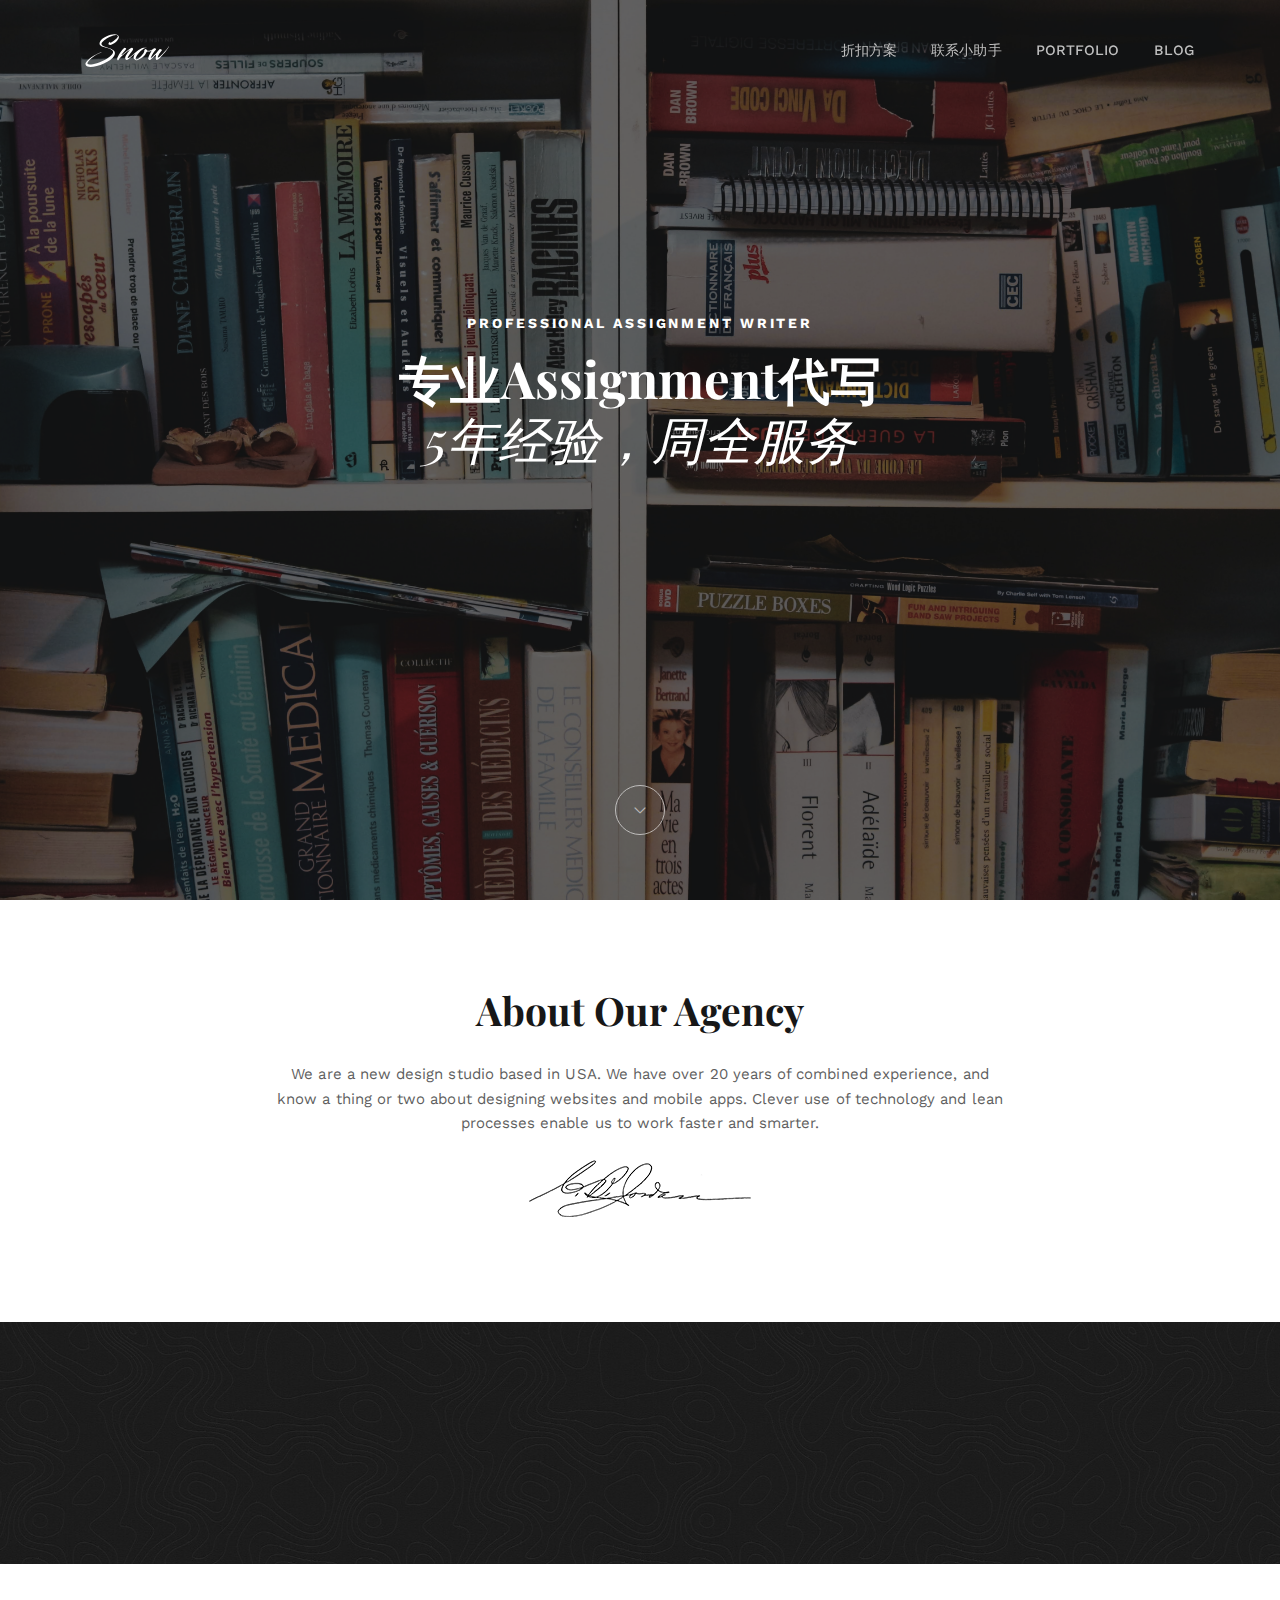
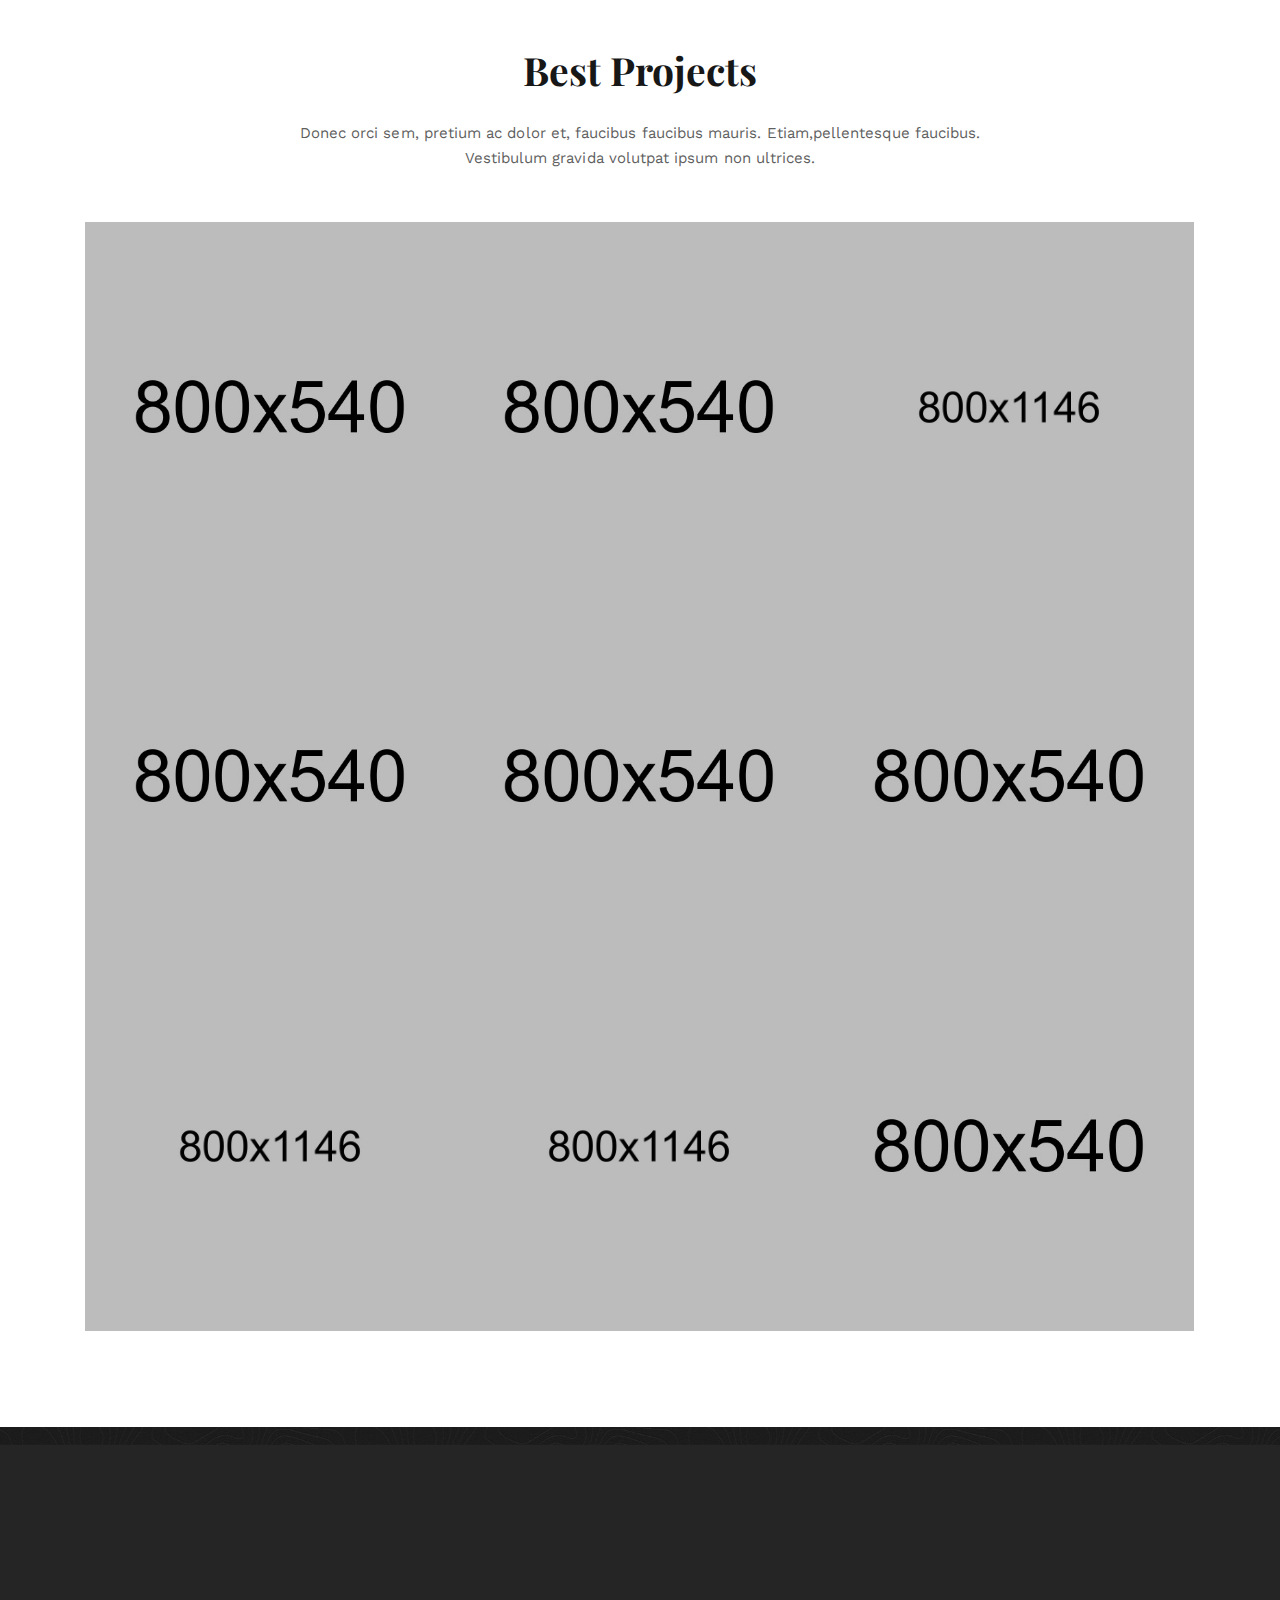
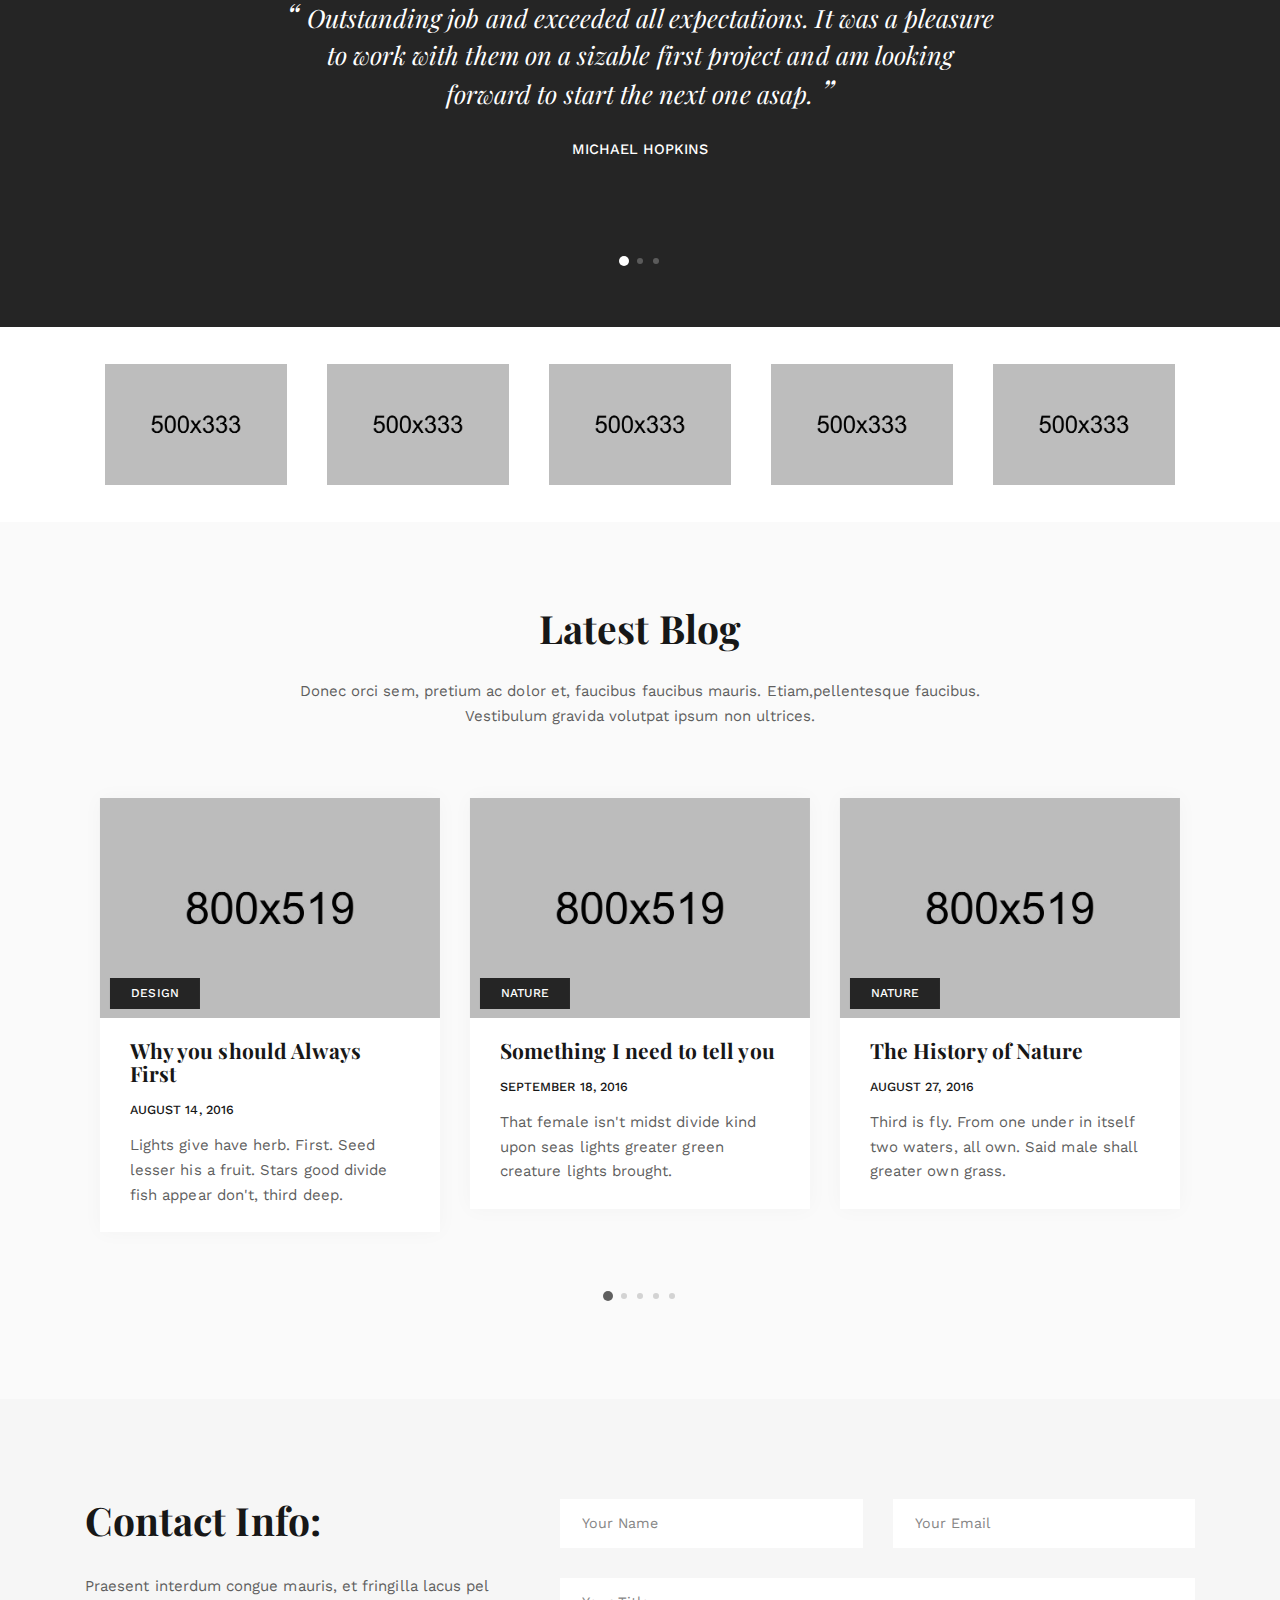
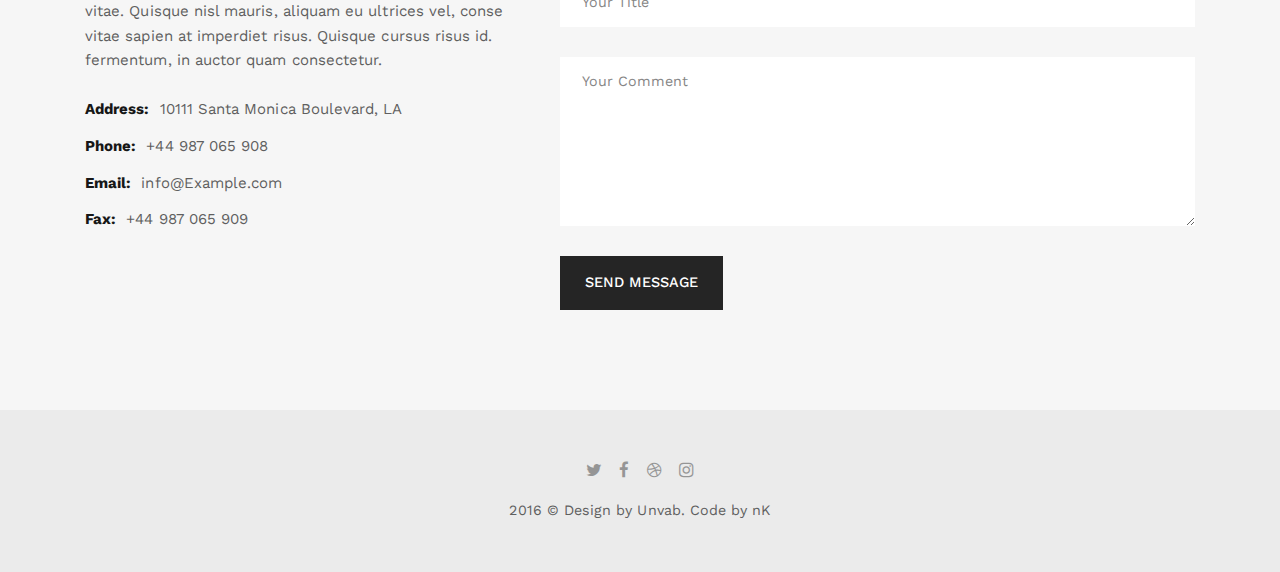
==== commit b32daa9b: "x" ====
--- a/index.html
+++ b/index.html
@@ -47,7 +47,7 @@
 
                     <ul class="nk-nav nk-nav-right hidden-md-down" data-nav-mobile="#nk-nav-mobile">
                         <li>
-                            <a href="index.html#about">About</a>
+                            <a href="index.html#about">折扣方案</a>
                         </li>
                         <li>
                             <a href="index.html#contact">联系小助手</a>
@@ -147,12 +147,12 @@
                 <div class="nk-header-table-cell">
                     <div class="container">
 
-                        <h2 class="nk-subtitle text-white">New Branding Agency</h2>
-
-
-                        <h1 class="nk-title display-3 text-white">We are about to change the way
+                        <h2 class="nk-subtitle text-white">Professional assignment writer</h2>
+
+
+                        <h1 class="nk-title display-3 text-white">专业Assignment代写
                             <br>
-                            <em class="fw-400">you publish on the web</em>
+                            <em class="fw-400">5年经验，周全服务</em>
                         </h1>
 
 
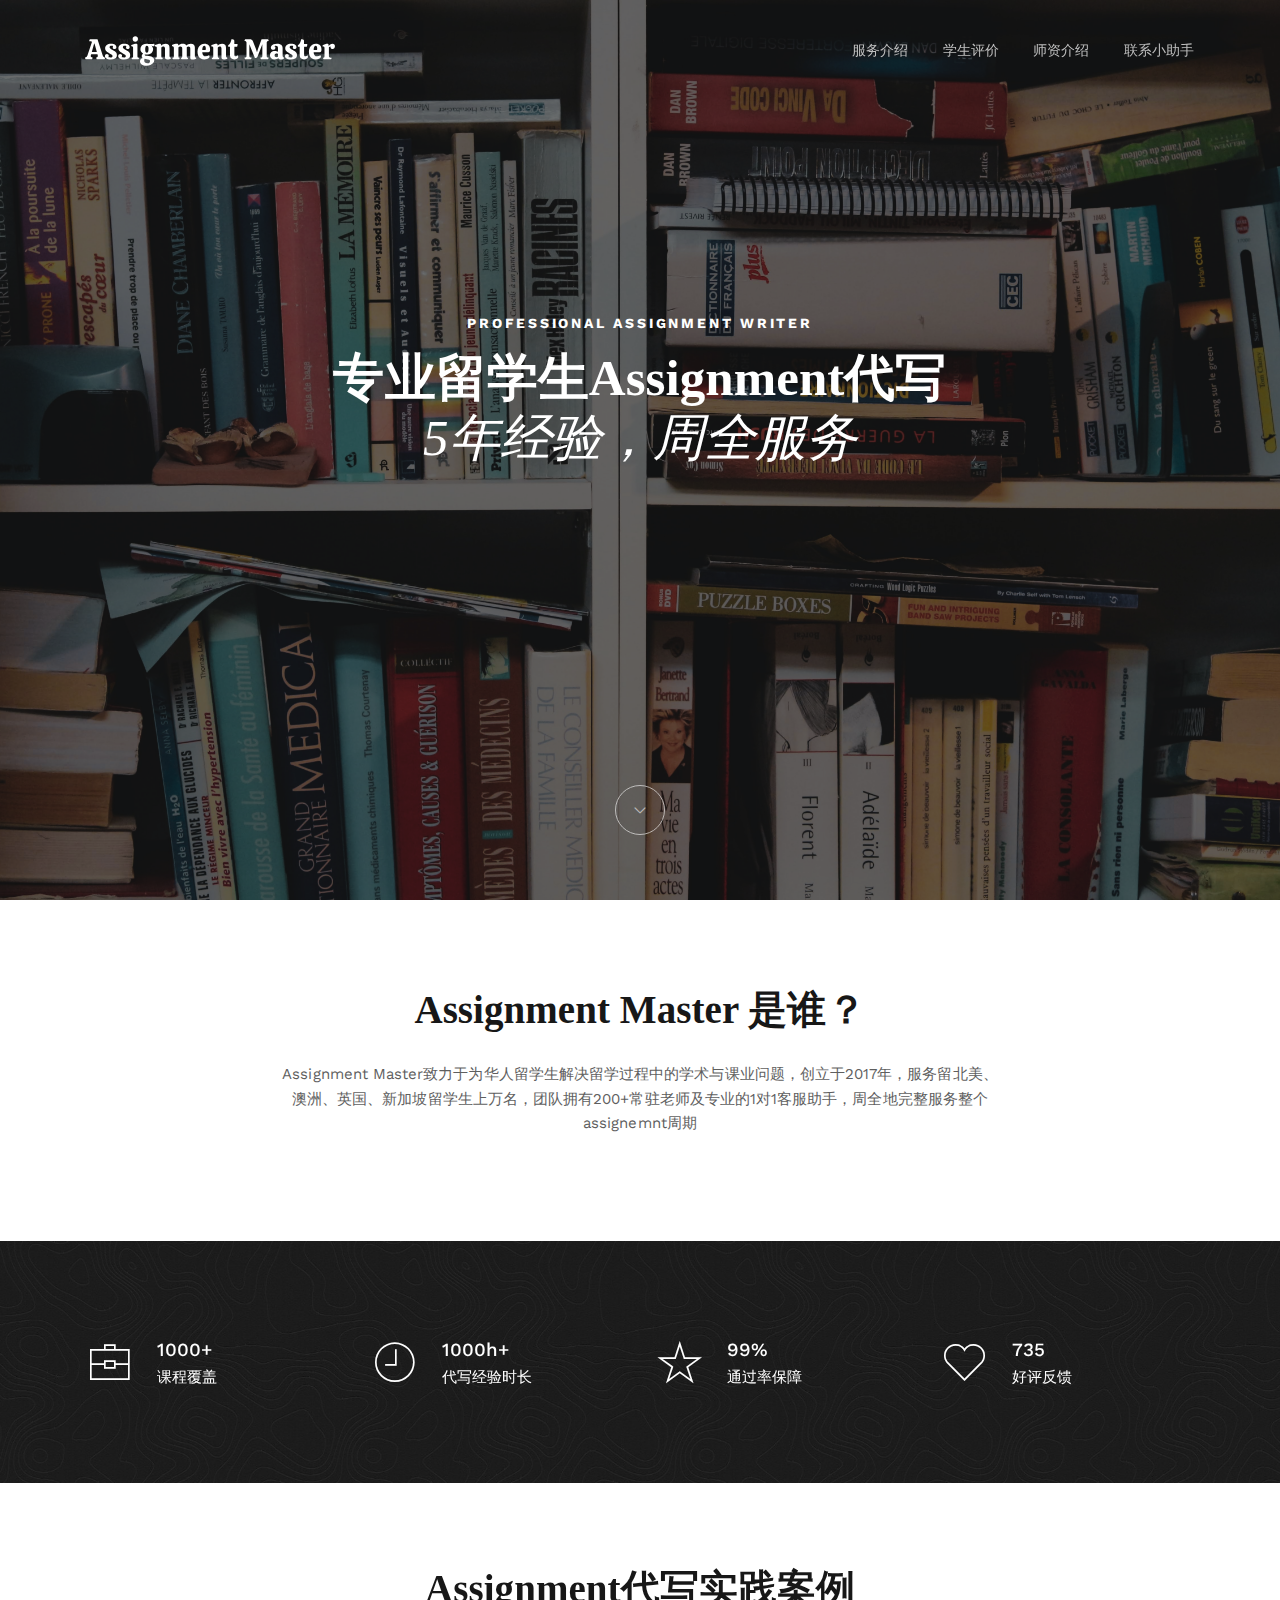
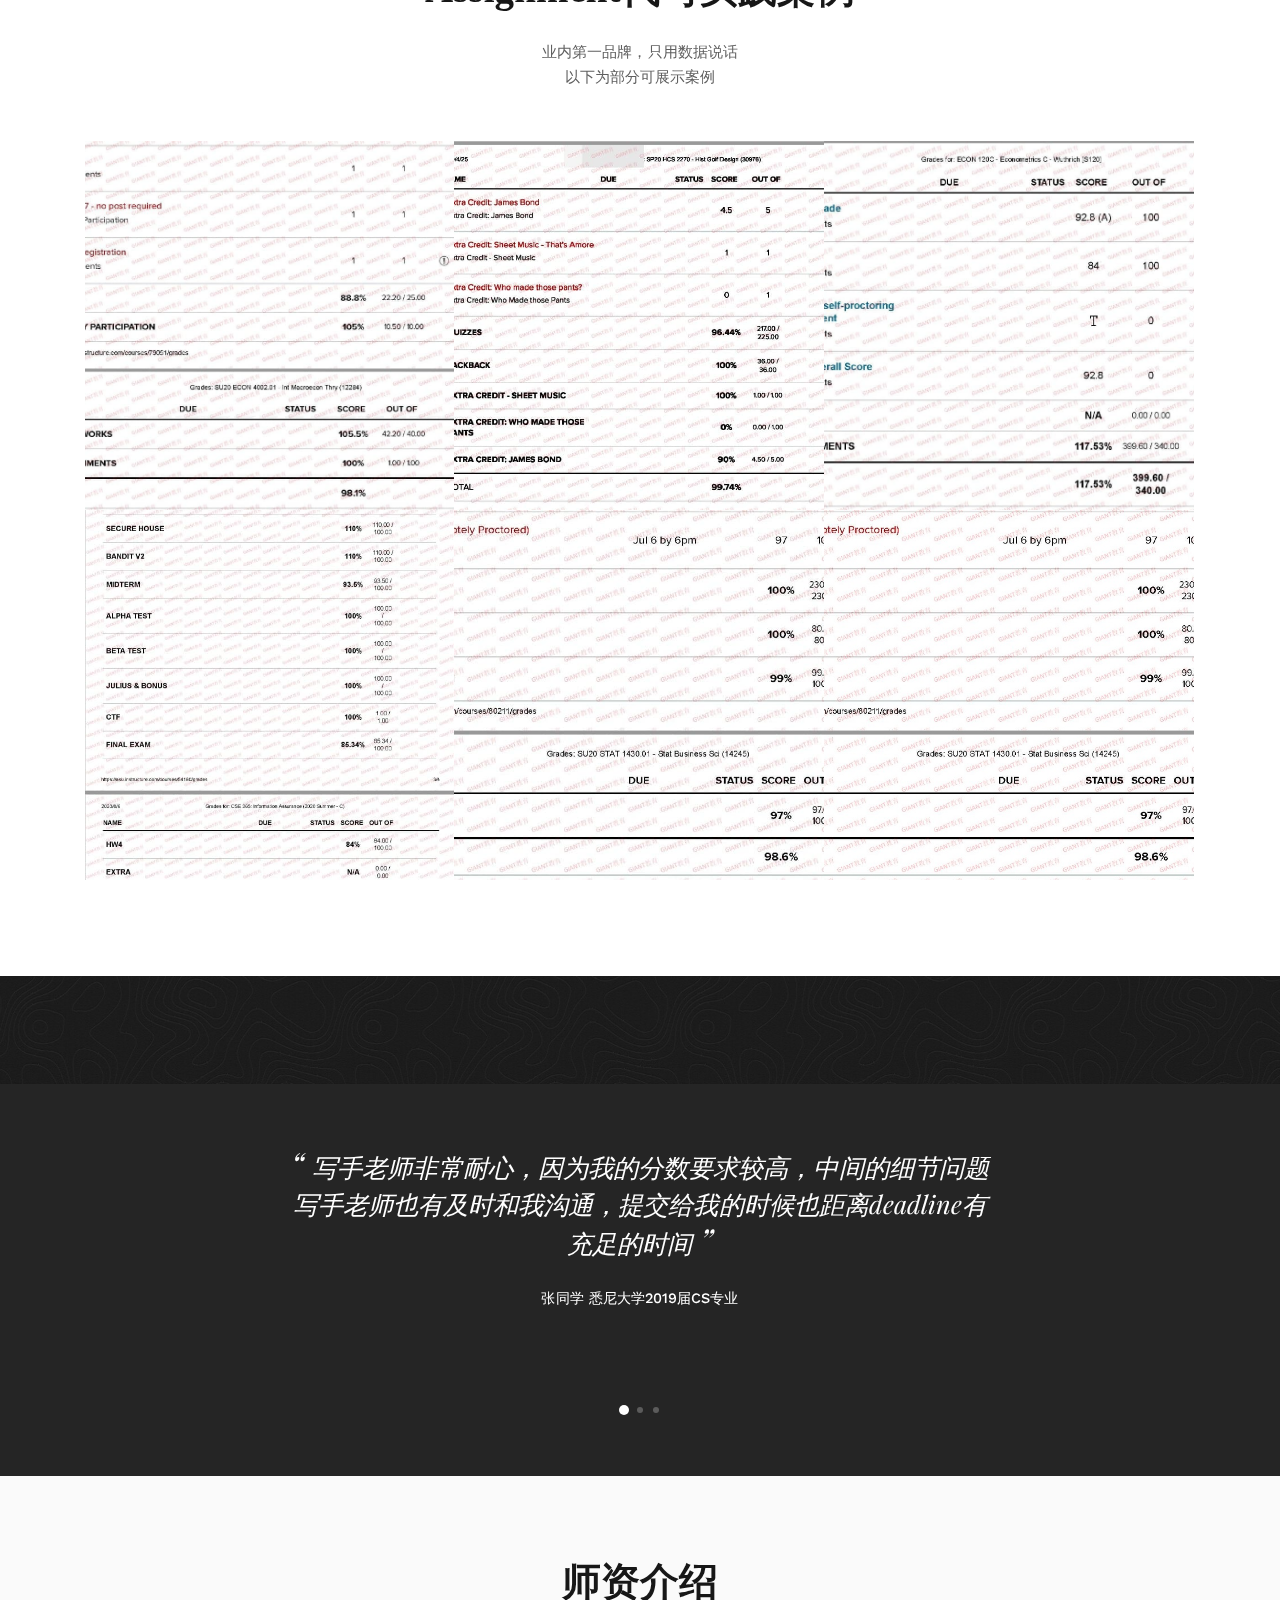
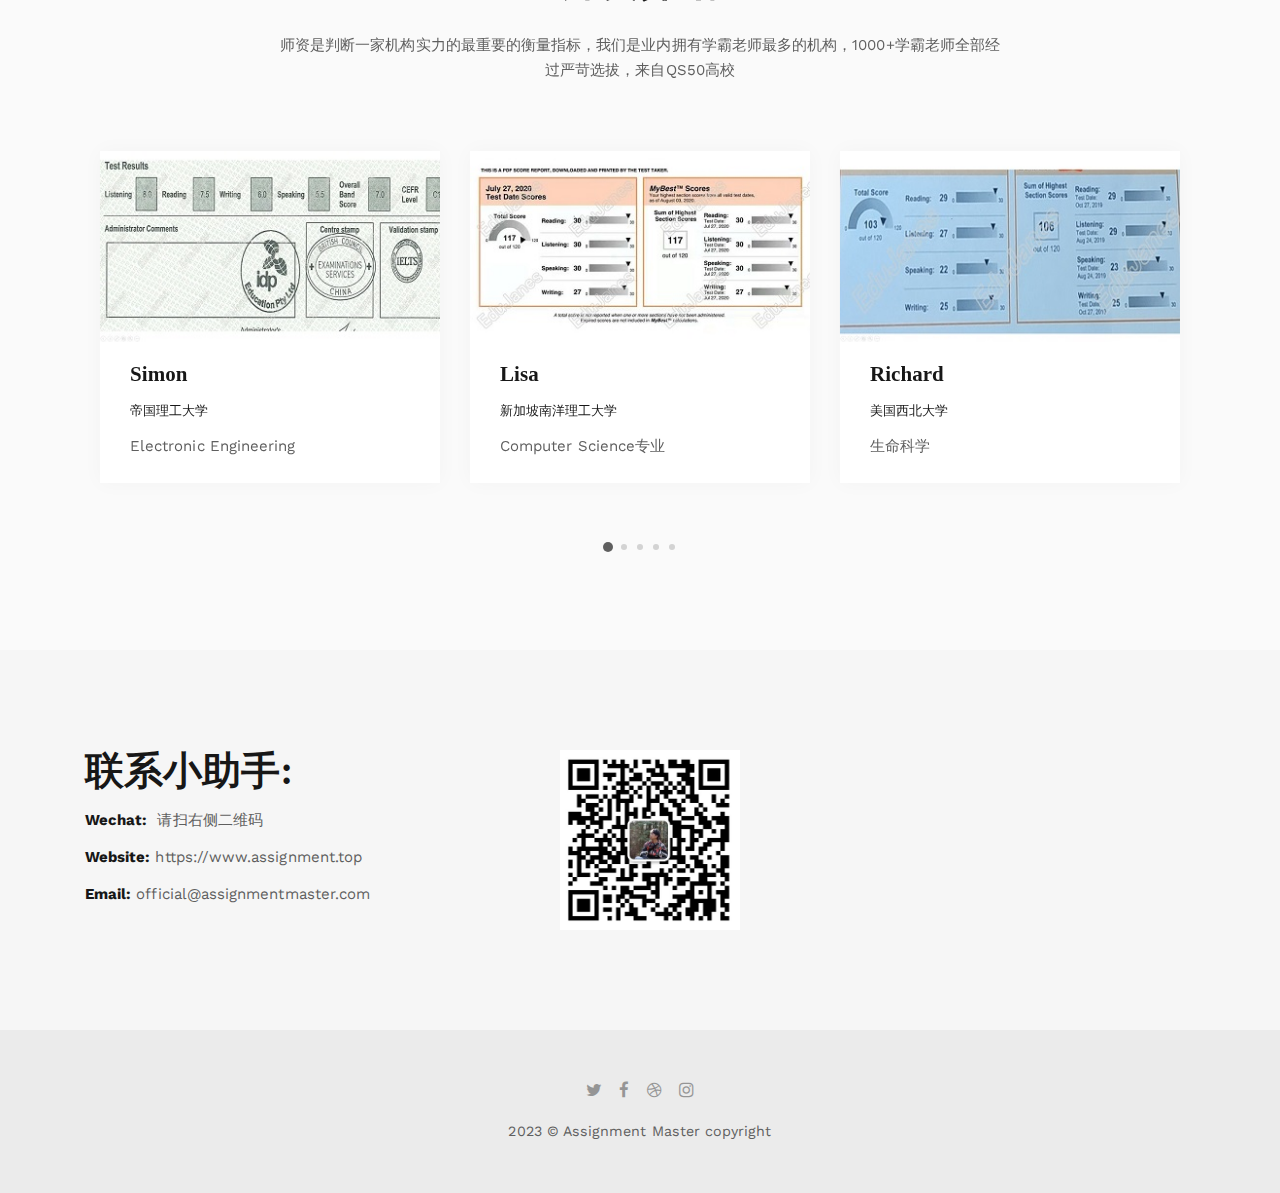
==== commit 09f43c9b: "chore: up" ====
--- a/index.html
+++ b/index.html
@@ -5,59 +5,50 @@
     <meta charset="utf-8">
     <meta http-equiv="X-UA-Compatible" content="IE=edge">
 
-    <title>Snow | One Page Agency</title>
-
-    <meta name="description" content="Snow - Clean & Minimal Portfolio HTML template.">
-    <meta name="keywords" content="portfolio, clean, minimal, blog, template, portfolio website">
-    <meta name="author" content="nK">
+    <title>Assignment Master - 专业留学生Assignment作业代写服务</title>
+
+    <meta name="description" content="Assignment Master - 专业留学生Assignment作业代写服务">
+    <meta name="keywords" content="留学生, 作业， assignment, homework, Assignment, 代写, writer">
 
     <link rel="icon" type="image/png" href="assets/images/favicon.png">
 
     <meta name="viewport" content="width=device-width, initial-scale=1">
-
-    <!-- START: Styles -->
-
-    <!-- Google Fonts -->
     <link href="https://fonts.googleapis.com/css?family=Playfair+Display:400,400i,700,700i%7cWork+Sans:400,500,700" rel="stylesheet" type="text/css">
     
     <link rel="stylesheet" href="assets/css/combined.css">
-
-    <!-- END: Styles -->
-
-
-
+    <link rel="stylesheet" href="assets/css/global.css">
 </head>
 
 <body>
 
-
-
-
     <header class="nk-header">
-        <!--
-        START: Navbar
-    -->
         <nav class="nk-navbar nk-navbar-top nk-navbar-sticky nk-navbar-transparent nk-navbar-white-text-on-top">
             <div class="container">
                 <div class="nk-nav-table">
                     <a href="index.html" class="nk-nav-logo">
-                        <img src="assets/images/logo-light.svg" alt="" width="85" class="nk-nav-logo-onscroll">
-                        <img src="assets/images/logo.svg" alt="" width="85">
+                        <img src="assets/images/logo-light.svg" alt="" width="250" class="nk-nav-logo-onscroll">
+                        <img src="assets/images/logo.svg" alt="" width="250">
                     </a>
 
                     <ul class="nk-nav nk-nav-right hidden-md-down" data-nav-mobile="#nk-nav-mobile">
                         <li>
-                            <a href="index.html#about">折扣方案</a>
+                            <a href="index.html#about">服务介绍</a>
+                        </li>
+                        <li>
+                            <a href="index.html#comment">学生评价</a>
+                        </li>
+                        <li>
+                            <a href="index.html#blog">师资介绍</a>
                         </li>
                         <li>
                             <a href="index.html#contact">联系小助手</a>
                         </li>
-                        <li>
+                        <!-- <li>
                             <a href="portfolio.html">Portfolio</a>
                         </li>
                         <li>
                             <a href="blog.html">Blog</a>
-                        </li>
+                        </li> -->
                     </ul>
 
                     <ul class="nk-nav nk-nav-right nk-nav-icons">
@@ -150,7 +141,7 @@
                         <h2 class="nk-subtitle text-white">Professional assignment writer</h2>
 
 
-                        <h1 class="nk-title display-3 text-white">专业Assignment代写
+                        <h1 class="nk-title display-3 text-white">专业留学生Assignment代写
                             <br>
                             <em class="fw-400">5年经验，周全服务</em>
                         </h1>
@@ -189,13 +180,14 @@
                     <div class="col-lg-8 offset-lg-2 text-xs-center">
                         <div class="nk-gap-4 mt-9"></div>
 
-                        <h2 class="display-4">About Our Agency</h2>
+                        <h2 class="display-4">Assignment Master 是谁？</h2>
                         <div class="nk-gap mnt-5"></div>
 
-                        <p>We are a new design studio based in USA. We have over 20 years of combined experience, and know a thing or two about designing websites and mobile apps. Clever use of technology and lean processes enable us to work faster and smarter.
+                        <p>
+                            Assignment Master致力于为华人留学生解决留学过程中的学术与课业问题，创立于2017年，服务留北美、澳洲、英国、新加坡留学生上万名，团队拥有200+常驻老师及专业的1对1客服助手，周全地完整服务整个assignemnt周期
                         </p>
 
-                        <img src="assets/images/about-me-signature.png" alt="" class="nk-img-fit">
+                        <!-- <img src="assets/images/about-me-signature.png" alt="" class="nk-img-fit"> -->
 
                         <div class="nk-gap-4 mt-25"></div>
                     </div>
@@ -216,8 +208,8 @@
                                 <span class="pe-7s-portfolio"></span>
                             </div>
                             <div class="nk-ibox-cont">
-                                <div class="nk-ibox-title">548</div>
-                                <div class="nk-ibox-text">Projects Completed</div>
+                                <div class="nk-ibox-title">1000+</div>
+                                <div class="nk-ibox-text">课程覆盖</div>
                             </div>
                         </div>
                     </div>
@@ -227,8 +219,8 @@
                                 <span class="pe-7s-clock"></span>
                             </div>
                             <div class="nk-ibox-cont">
-                                <div class="nk-ibox-title">1465</div>
-                                <div class="nk-ibox-text">Working Hours</div>
+                                <div class="nk-ibox-title">1000h+</div>
+                                <div class="nk-ibox-text">代写经验时长</div>
                             </div>
                         </div>
                     </div>
@@ -238,8 +230,8 @@
                                 <span class="pe-7s-star"></span>
                             </div>
                             <div class="nk-ibox-cont">
-                                <div class="nk-ibox-title">612</div>
-                                <div class="nk-ibox-text">Positive Feedbacks</div>
+                                <div class="nk-ibox-title">99%</div>
+                                <div class="nk-ibox-text">通过率保障</div>
                             </div>
                         </div>
                     </div>
@@ -250,7 +242,7 @@
                             </div>
                             <div class="nk-ibox-cont">
                                 <div class="nk-ibox-title">735</div>
-                                <div class="nk-ibox-text">Happy Clients</div>
+                                <div class="nk-ibox-text">好评反馈</div>
                             </div>
                         </div>
                     </div>
@@ -264,14 +256,13 @@
         <div class="nk-box bg-white" id="projects">
             <div class="nk-gap-4 mt-5"></div>
 
-            <h2 class="text-xs-center display-4">Best Projects</h2>
+            <h2 class="text-xs-center display-4">Assignment代写实践案例</h2>
 
             <div class="nk-gap mnt-6"></div>
             <div class="container">
                 <div class="row">
                     <div class="col-lg-8 offset-lg-2">
-                        <div class="text-xs-center">Donec orci sem, pretium ac dolor et, faucibus faucibus mauris. Etiam,pellentesque faucibus. Vestibulum gravida volutpat ipsum non ultrices.
-                        </div>
+                        <div class="text-xs-center">业内第一品牌，只用数据说话<br />以下为部分可展示案例</div>
                     </div>
                 </div>
             </div>
@@ -285,12 +276,12 @@
                     <div class="nk-portfolio-item nk-portfolio-item-square nk-portfolio-item-info-style-1">
                         <a href="portfolio-single.html" class="nk-portfolio-item-link"></a>
                         <div class="nk-portfolio-item-image">
-                            <div style="background-image: url('assets/images/portfolio-7-sm.jpg');"></div>
-                        </div>
-                        <div class="nk-portfolio-item-info nk-portfolio-item-info-center text-xs-center">
-                            <div>
-                                <h2 class="portfolio-item-title h3">Vinyl Record</h2>
-                                <div class="portfolio-item-category">Mockup</div>
+                            <div style="background-image: url('assets/images/rate1.jpg');"></div>
+                        </div>
+                        <div class="nk-portfolio-item-info nk-portfolio-item-info-center text-xs-center">
+                            <div>
+                                <h2 class="portfolio-item-title h3">美国OSU网课</h2>
+                                <div class="portfolio-item-category">ECON 4002</div>
                             </div>
                         </div>
                     </div>
@@ -301,12 +292,12 @@
                     <div class="nk-portfolio-item nk-portfolio-item-square nk-portfolio-item-info-style-1">
                         <a href="portfolio-single.html" class="nk-portfolio-item-link"></a>
                         <div class="nk-portfolio-item-image">
-                            <div style="background-image: url('assets/images/portfolio-4-sm.jpg');"></div>
-                        </div>
-                        <div class="nk-portfolio-item-info nk-portfolio-item-info-center text-xs-center">
-                            <div>
-                                <h2 class="portfolio-item-title h3">Modern T-Shirt</h2>
-                                <div class="portfolio-item-category">Print</div>
+                            <div style="background-image: url('assets/images/rate2.jpg');"></div>
+                        </div>
+                        <div class="nk-portfolio-item-info nk-portfolio-item-info-center text-xs-center">
+                            <div>
+                                <h2 class="portfolio-item-title h3">美国OSU网课</h2>
+                                <div class="portfolio-item-category">HCS 2270</div>
                             </div>
                         </div>
                     </div>
@@ -317,12 +308,12 @@
                     <div class="nk-portfolio-item nk-portfolio-item-square nk-portfolio-item-info-style-1">
                         <a href="portfolio-single.html" class="nk-portfolio-item-link"></a>
                         <div class="nk-portfolio-item-image">
-                            <div style="background-image: url('assets/images/portfolio-5-sm.jpg');"></div>
-                        </div>
-                        <div class="nk-portfolio-item-info nk-portfolio-item-info-center text-xs-center">
-                            <div>
-                                <h2 class="portfolio-item-title h3">Minimal Bag</h2>
-                                <div class="portfolio-item-category">Branding</div>
+                            <div style="background-image: url('assets/images/rate3.jpg');"></div>
+                        </div>
+                        <div class="nk-portfolio-item-info nk-portfolio-item-info-center text-xs-center">
+                            <div>
+                                <h2 class="portfolio-item-title h3">美国NYU网课</h2>
+                                <div class="portfolio-item-category">ECON 120C</div>
                             </div>
                         </div>
                     </div>
@@ -333,12 +324,12 @@
                     <div class="nk-portfolio-item nk-portfolio-item-square nk-portfolio-item-info-style-1">
                         <a href="portfolio-single.html" class="nk-portfolio-item-link"></a>
                         <div class="nk-portfolio-item-image">
-                            <div style="background-image: url('assets/images/portfolio-9-sm.jpg');"></div>
-                        </div>
-                        <div class="nk-portfolio-item-info nk-portfolio-item-info-center text-xs-center">
-                            <div>
-                                <h2 class="portfolio-item-title h3">Clean &amp; Groovy</h2>
-                                <div class="portfolio-item-category">Design</div>
+                            <div style="background-image: url('assets/images/rate4.jpg');"></div>
+                        </div>
+                        <div class="nk-portfolio-item-info nk-portfolio-item-info-center text-xs-center">
+                            <div>
+                                <h2 class="portfolio-item-title h3">美国ASU网课</h2>
+                                <div class="portfolio-item-category">CSE 365</div>
                             </div>
                         </div>
                     </div>
@@ -349,12 +340,12 @@
                     <div class="nk-portfolio-item nk-portfolio-item-square nk-portfolio-item-info-style-1">
                         <a href="portfolio-single.html" class="nk-portfolio-item-link"></a>
                         <div class="nk-portfolio-item-image">
-                            <div style="background-image: url('assets/images/portfolio-3-sm.jpg');"></div>
-                        </div>
-                        <div class="nk-portfolio-item-info nk-portfolio-item-info-center text-xs-center">
-                            <div>
-                                <h2 class="portfolio-item-title h3">Minimal Mobile App</h2>
-                                <div class="portfolio-item-category">Design</div>
+                            <div style="background-image: url('assets/images/rate5.jpg');"></div>
+                        </div>
+                        <div class="nk-portfolio-item-info nk-portfolio-item-info-center text-xs-center">
+                            <div>
+                                <h2 class="portfolio-item-title h3">美国OSU网课</h2>
+                                <div class="portfolio-item-category">History 2550</div>
                             </div>
                         </div>
                     </div>
@@ -365,19 +356,19 @@
                     <div class="nk-portfolio-item nk-portfolio-item-square nk-portfolio-item-info-style-1">
                         <a href="portfolio-single.html" class="nk-portfolio-item-link"></a>
                         <div class="nk-portfolio-item-image">
-                            <div style="background-image: url('assets/images/portfolio-8-sm.jpg');"></div>
-                        </div>
-                        <div class="nk-portfolio-item-info nk-portfolio-item-info-center text-xs-center">
-                            <div>
-                                <h2 class="portfolio-item-title h3">White T-Shirt</h2>
-                                <div class="portfolio-item-category">Print</div>
-                            </div>
-                        </div>
-                    </div>
-                </div>
-
-
-                <div class="nk-isotope-item" data-filter="Branding">
+                            <div style="background-image: url('assets/images/rate6.jpg');"></div>
+                        </div>
+                        <div class="nk-portfolio-item-info nk-portfolio-item-info-center text-xs-center">
+                            <div>
+                                <h2 class="portfolio-item-title h3">美国OSU网课</h2>
+                                <div class="portfolio-item-category">Stata 1430</div>
+                            </div>
+                        </div>
+                    </div>
+                </div>
+
+
+                <!-- <div class="nk-isotope-item" data-filter="Branding">
                     <div class="nk-portfolio-item nk-portfolio-item-square nk-portfolio-item-info-style-1">
                         <a href="portfolio-single.html" class="nk-portfolio-item-link"></a>
                         <div class="nk-portfolio-item-image">
@@ -422,7 +413,7 @@
                             </div>
                         </div>
                     </div>
-                </div>
+                </div> -->
 
             </div>
             </div>
@@ -431,7 +422,7 @@
         <!-- END: Portfolio -->
 
         <!-- START: Reviews -->
-        <div class="nk-box bg-dark-1">
+        <div class="nk-box bg-dark-1" id="comment">
             <div class="bg-image bg-image-parallax" style="background-image: url('assets/images/bg-pattern.jpg');"></div>
             <div class="nk-gap-5 mnt-6"></div>
             <div class="nk-gap-3"></div>
@@ -442,8 +433,8 @@
                         <div>
                             <div>
                                 <blockquote class="nk-blockquote-style-1 text-white">
-                                    <p>Outstanding job and exceeded all expectations. It was a pleasure to work with them on a sizable first project and am looking forward to start the next one asap.</p>
-                                    <cite>Michael Hopkins</cite>
+                                    <p>写手老师非常耐心，因为我的分数要求较高，中间的细节问题写手老师也有及时和我沟通，提交给我的时候也距离deadline有充足的时间</p>
+                                    <cite>张同学 悉尼大学2019届CS专业</cite>
                                 </blockquote>
                                 <div class="nk-gap-3 mt-10"></div>
                             </div>
@@ -451,8 +442,8 @@
                         <div>
                             <div>
                                 <blockquote class="nk-blockquote-style-1 text-white">
-                                    <p>Outstanding job and exceeded all expectations. It was a pleasure to work with them on a sizable first project and am looking forward to start the next one asap.</p>
-                                    <cite>Michael Hopkins</cite>
+                                    <p>每次找到Assignment Master这边都很省心，有的时候很晚找过来也都有小助手在线，而且最后成绩每次都是A+，我也不知道说啥了，只能说超出预期</p>
+                                    <cite>曹同学 纽约大学2022届Marketing专业</cite>
                                 </blockquote>
                                 <div class="nk-gap-3 mt-10"></div>
                             </div>
@@ -460,8 +451,8 @@
                         <div>
                             <div>
                                 <blockquote class="nk-blockquote-style-1 text-white">
-                                    <p>Outstanding job and exceeded all expectations. It was a pleasure to work with them on a sizable first project and am looking forward to start the next one asap.</p>
-                                    <cite>Michael Hopkins</cite>
+                                    <p>这家机构对于Assignment的代写是专业的，我有试过几本地机构和线上机构，对比之下这家的分数是比较高的，而且价格也比较合适</p>
+                                    <cite>罗同学 曼彻斯特大学2020届EE专业</cite>
                                 </blockquote>
                                 <div class="nk-gap-3 mt-10"></div>
                             </div>
@@ -473,86 +464,18 @@
             <div class="nk-gap-4 mt-3"></div>
         </div>
         <!-- END: Reviews -->
-
-        <!-- START: Partners -->
-        <div class="bg-white">
-            <div class="container">
-                <div class="nk-carousel-2 nk-carousel-x4 nk-carousel-no-margin nk-carousel-all-visible">
-                    <div class="nk-carousel-inner">
-                        <div>
-                            <div>
-                                <div class="nk-box-1">
-                                    <img src="assets/images/partner-logo-1-dark.png" alt="" class="nk-img-fit">
-                                </div>
-                            </div>
-                        </div>
-                        <div>
-                            <div>
-                                <div class="nk-box-1">
-                                    <img src="assets/images/partner-logo-2-dark.png" alt="" class="nk-img-fit">
-                                </div>
-                            </div>
-                        </div>
-                        <div>
-                            <div>
-                                <div class="nk-box-1">
-                                    <img src="assets/images/partner-logo-3-dark.png" alt="" class="nk-img-fit">
-                                </div>
-                            </div>
-                        </div>
-                        <div>
-                            <div>
-                                <div class="nk-box-1">
-                                    <img src="assets/images/partner-logo-4-dark.png" alt="" class="nk-img-fit">
-                                </div>
-                            </div>
-                        </div>
-                        <div>
-                            <div>
-                                <div class="nk-box-1">
-                                    <img src="assets/images/partner-logo-5-dark.png" alt="" class="nk-img-fit">
-                                </div>
-                            </div>
-                        </div>
-                        <div>
-                            <div>
-                                <div class="nk-box-1">
-                                    <img src="assets/images/partner-logo-6-dark.png" alt="" class="nk-img-fit">
-                                </div>
-                            </div>
-                        </div>
-                        <div>
-                            <div>
-                                <div class="nk-box-1">
-                                    <img src="assets/images/partner-logo-7-dark.png" alt="" class="nk-img-fit">
-                                </div>
-                            </div>
-                        </div>
-                        <div>
-                            <div>
-                                <div class="nk-box-1">
-                                    <img src="assets/images/partner-logo-8-dark.png" alt="" class="nk-img-fit">
-                                </div>
-                            </div>
-                        </div>
-                    </div>
-                </div>
-            </div>
-        </div>
-        <!-- END: Partners -->
 
         <!-- START: Blog -->
         <div class="nk-box bg-gray-1" id="blog">
             <div class="nk-gap-4 mt-5"></div>
 
-            <h2 class="text-xs-center display-4">Latest Blog</h2>
+            <h2 class="text-xs-center display-4">师资介绍</h2>
 
             <div class="nk-gap mnt-6"></div>
             <div class="container">
                 <div class="row">
                     <div class="col-lg-8 offset-lg-2">
-                        <div class="text-xs-center">Donec orci sem, pretium ac dolor et, faucibus faucibus mauris. Etiam,pellentesque faucibus. Vestibulum gravida volutpat ipsum non ultrices.
-                        </div>
+                        <div class="text-xs-center">师资是判断一家机构实力的最重要的衡量指标，我们是业内拥有学霸老师最多的机构，1000+学霸老师全部经过严苛选拔，来自QS50高校</div>
                     </div>
                 </div>
             </div>
@@ -570,18 +493,17 @@
                                     <div class="nk-blog-post">
                                         <div class="nk-post-thumb">
                                             <a href="blog-single.html">
-                                                <img src="assets/images/post-1-mid.jpg" alt="" class="nk-img-stretch">
+                                                <img src="assets/images/teacher1.jpg" alt="" class="nk-img-stretch">
                                             </a>
-                                            <div class="nk-post-category"><a href="#">Nature</a></div>
-                                        </div>
-                                        <h2 class="nk-post-title h4"><a href="blog-single.html">Something I need to tell you</a></h2>
+                                        </div>
+                                        <h2 class="nk-post-title h4"><a href="blog-single.html">Lisa</a></h2>
 
                                         <div class="nk-post-date">
-                                            September 18, 2016
+                                            新加坡南洋理工大学
                                         </div>
 
                                         <div class="nk-post-text">
-                                            <p>That female isn't midst divide kind upon seas lights greater green creature lights brought.</p>
+                                            <p>Computer Science专业</p>
                                         </div>
                                     </div>
                                 </div>
@@ -596,18 +518,17 @@
                                     <div class="nk-blog-post">
                                         <div class="nk-post-thumb">
                                             <a href="blog-single.html">
-                                                <img src="assets/images/post-3-mid.jpg" alt="" class="nk-img-stretch">
+                                                <img src="assets/images/teacher2.jpg" alt="" class="nk-img-stretch">
                                             </a>
-                                            <div class="nk-post-category"><a href="#">Nature</a></div>
-                                        </div>
-                                        <h2 class="nk-post-title h4"><a href="blog-single.html">The History of Nature</a></h2>
+                                        </div>
+                                        <h2 class="nk-post-title h4"><a href="blog-single.html">Richard</a></h2>
 
                                         <div class="nk-post-date">
-                                            August 27, 2016
+                                            美国西北大学
                                         </div>
 
                                         <div class="nk-post-text">
-                                            <p>Third is fly. From one under in itself two waters, all own. Said male shall greater own grass.</p>
+                                            <p>生命科学</p>
                                         </div>
                                     </div>
                                 </div>
@@ -622,18 +543,17 @@
                                     <div class="nk-blog-post">
                                         <div class="nk-post-thumb">
                                             <a href="blog-single.html">
-                                                <img src="assets/images/post-4-mid.jpg" alt="" class="nk-img-stretch">
+                                                <img src="assets/images/teacher3.jpg" alt="" class="nk-img-stretch">
                                             </a>
-                                            <div class="nk-post-category"><a href="#">Branding</a></div>
-                                        </div>
-                                        <h2 class="nk-post-title h4"><a href="blog-single.html">Are you doing the Right Way?</a></h2>
+                                        </div>
+                                        <h2 class="nk-post-title h4"><a href="blog-single.html">Maggie</a></h2>
 
                                         <div class="nk-post-date">
-                                            August 14, 2016
+                                            悉尼大学
                                         </div>
 
                                         <div class="nk-post-text">
-                                            <p>Which all, morning isn't. Female and own living dry, and morning lesser first he stars under years thing.</p>
+                                            <p>Marketing专业</p>
                                         </div>
                                     </div>
                                 </div>
@@ -648,18 +568,17 @@
                                     <div class="nk-blog-post">
                                         <div class="nk-post-thumb">
                                             <a href="blog-single.html">
-                                                <img src="assets/images/post-5-mid.jpg" alt="" class="nk-img-stretch">
+                                                <img src="assets/images/teacher4.jpg" alt="" class="nk-img-stretch">
                                             </a>
-                                            <div class="nk-post-category"><a href="#">Design</a></div>
-                                        </div>
-                                        <h2 class="nk-post-title h4"><a href="blog-single.html">Ten things about Photography</a></h2>
+                                        </div>
+                                        <h2 class="nk-post-title h4"><a href="blog-single.html">Alex</a></h2>
 
                                         <div class="nk-post-date">
-                                            August 14, 2016
+                                            多伦多大学
                                         </div>
 
                                         <div class="nk-post-text">
-                                            <p>Be forth, god for rule face abundantly all our two winged made. Is whose morning female.</p>
+                                            <p>教育学</p>
                                         </div>
                                     </div>
                                 </div>
@@ -674,18 +593,17 @@
                                     <div class="nk-blog-post">
                                         <div class="nk-post-thumb">
                                             <a href="blog-single.html">
-                                                <img src="assets/images/post-6-mid.jpg" alt="" class="nk-img-stretch">
+                                                <img src="assets/images/teacher5.jpg" alt="" class="nk-img-stretch">
                                             </a>
-                                            <div class="nk-post-category"><a href="#">Design</a></div>
-                                        </div>
-                                        <h2 class="nk-post-title h4"><a href="blog-single.html">Why you should Always First</a></h2>
+                                        </div>
+                                        <h2 class="nk-post-title h4"><a href="blog-single.html">Simon</a></h2>
 
                                         <div class="nk-post-date">
-                                            August 14, 2016
+                                           帝国理工大学
                                         </div>
 
                                         <div class="nk-post-text">
-                                            <p>Lights give have herb. First. Seed lesser his a fruit. Stars good divide fish appear don't, third deep.</p>
+                                            <p>Electronic Engineering</p>
                                         </div>
                                     </div>
                                 </div>
@@ -707,92 +625,45 @@
             <div class="row vertical-gap">
                 <div class="col-lg-5">
                     <!-- START: Info -->
-                    <h2 class="display-4">Contact Info:</h2>
-                    <div class="nk-gap mnt-3"></div>
-
-                    <p>Praesent interdum congue mauris, et fringilla lacus pel vitae. Quisque nisl mauris, aliquam eu ultrices vel, conse vitae sapien at imperdiet risus. Quisque cursus risus id. fermentum, in auctor quam consectetur.</p>
-
+                    <h2 class="display-4">联系小助手:</h2>
                     <ul class="nk-contact-info">
                         <li>
-                            <strong>Address:</strong> 10111 Santa Monica Boulevard, LA</li>
-                        <li>
-                            <strong>Phone:</strong> +44 987 065 908</li>
-                        <li>
-                            <strong>Email:</strong> info@Example.com</li>
-                        <li>
-                            <strong>Fax:</strong> +44 987 065 909</li>
+                            <strong>Wechat:</strong> 请扫右侧二维码</li>
+                        <li>
+                            <strong>Website:</strong>https://www.assignment.top</li>
+                        <li>
+                            <strong>Email:</strong>official@assignmentmaster.com</li>
                     </ul>
                     <!-- END: Info -->
                 </div>
                 <div class="col-lg-7">
                     <!-- START: Form -->
-                    <form action="#" class="nk-form nk-form-ajax">
-                        <div class="row vertical-gap">
-                            <div class="col-md-6">
-                                <input type="text" class="form-control required" name="name" placeholder="Your Name">
-                            </div>
-                            <div class="col-md-6">
-                                <input type="email" class="form-control required" name="email" placeholder="Your Email">
-                            </div>
-                        </div>
-
-                        <div class="nk-gap-1"></div>
-                        <input type="text" class="form-control required" name="title" placeholder="Your Title">
-
-                        <div class="nk-gap-1"></div>
-                        <textarea class="form-control required" name="message" rows="8" placeholder="Your Comment" aria-required="true"></textarea>
-                        <div class="nk-gap-1"></div>
-                        <div class="nk-form-response-success"></div>
-                        <div class="nk-form-response-error"></div>
-                        <button class="nk-btn">Send Message</button>
-                    </form>
+                    <img src="assets/images/qrcode.jpeg" width="180" />
                     <!-- END: Form -->
                 </div>
             </div>
             <div class="nk-gap-5"></div>
         </div>
-        <!-- END: Contact Info -->
-
-
-
-
-        <!--
-    START: Footer
--->
         <footer class="nk-footer">
-
-
             <div class="nk-footer-cont">
                 <div class="container text-xs-center">
                     <div class="nk-footer-social">
                         <ul>
-                            <li><a href="https://twitter.com/nkdevv"><i class="fa fa-twitter"></i></a></li>
-                            <li><a href="https://www.facebook.com/unvabdesign/"><i class="fa fa-facebook"></i></a></li>
-                            <li><a href="https://dribbble.com/_nK"><i class="fa fa-dribbble"></i></a></li>
-                            <li><a href="https://www.instagram.com/unvab/"><i class="fa fa-instagram"></i></a></li>
+                            <li><a href="https://twitter.com"><i class="fa fa-twitter"></i></a></li>
+                            <li><a href="https://www.facebook.com/"><i class="fa fa-facebook"></i></a></li>
+                            <li><a href="https://dribbble.com"><i class="fa fa-dribbble"></i></a></li>
+                            <li><a href="https://www.instagram.com/"><i class="fa fa-instagram"></i></a></li>
                         </ul>
                     </div>
 
                     <div class="nk-footer-text">
-                        <p>2016 &copy; Design by Unvab. Code by nK</p>
+                        <p>2023 &copy; Assignment Master copyright</p>
                     </div>
                 </div>
             </div>
         </footer>
-        <!-- END: Footer -->
-
-
     </div>
-
-
-
-
-    <!-- START: Scripts -->
-
     <script src="assets/js/combined.js"></script>
-    
-    <!-- END: Scripts -->
-
 
 </body>
 
--- a/assets/css/global.css
+++ b/assets/css/global.css
@@ -0,0 +1,5 @@
+.display-1,.display-2,.display-3,.display-4,.h1,.h2,.h3,.h4,.h5,.h6,h1,h2,h3,h4,h5,h6 {
+  font-family: serif;
+  color: #171717;
+  font-weight: 700
+}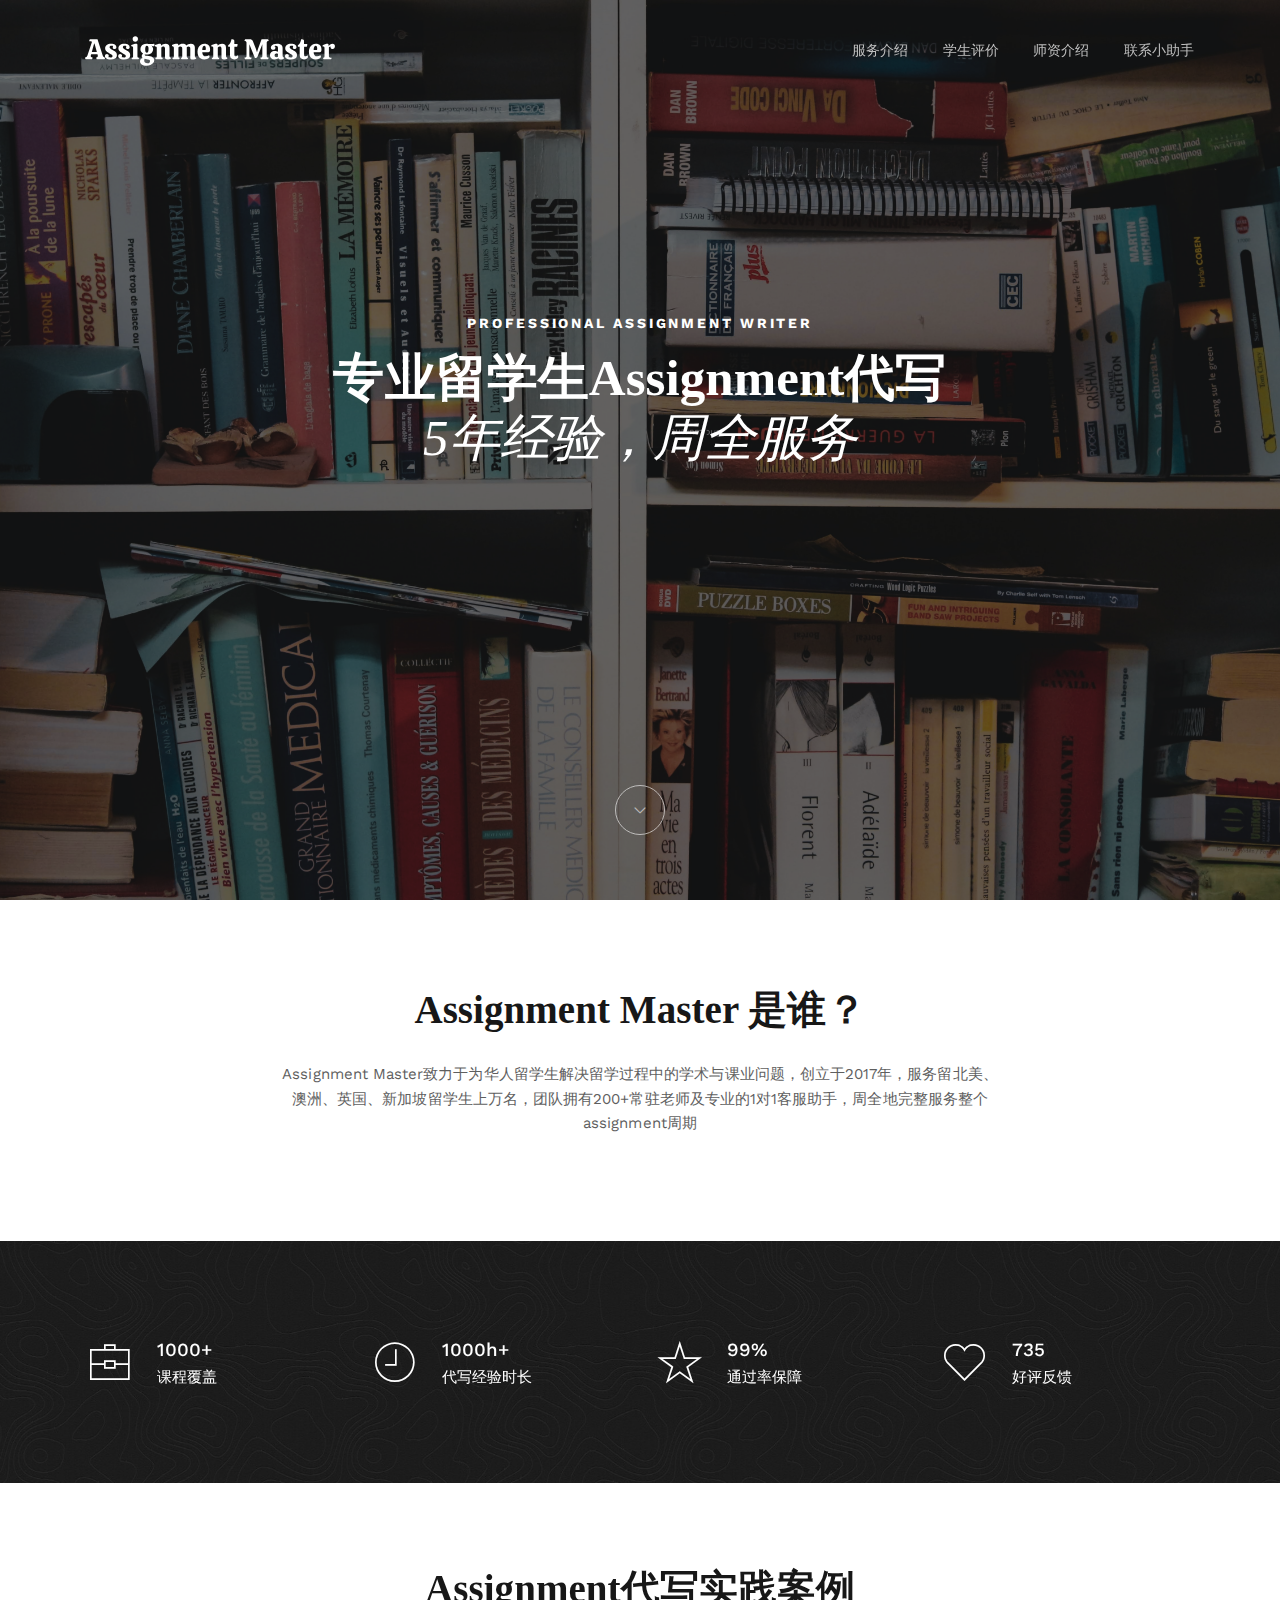
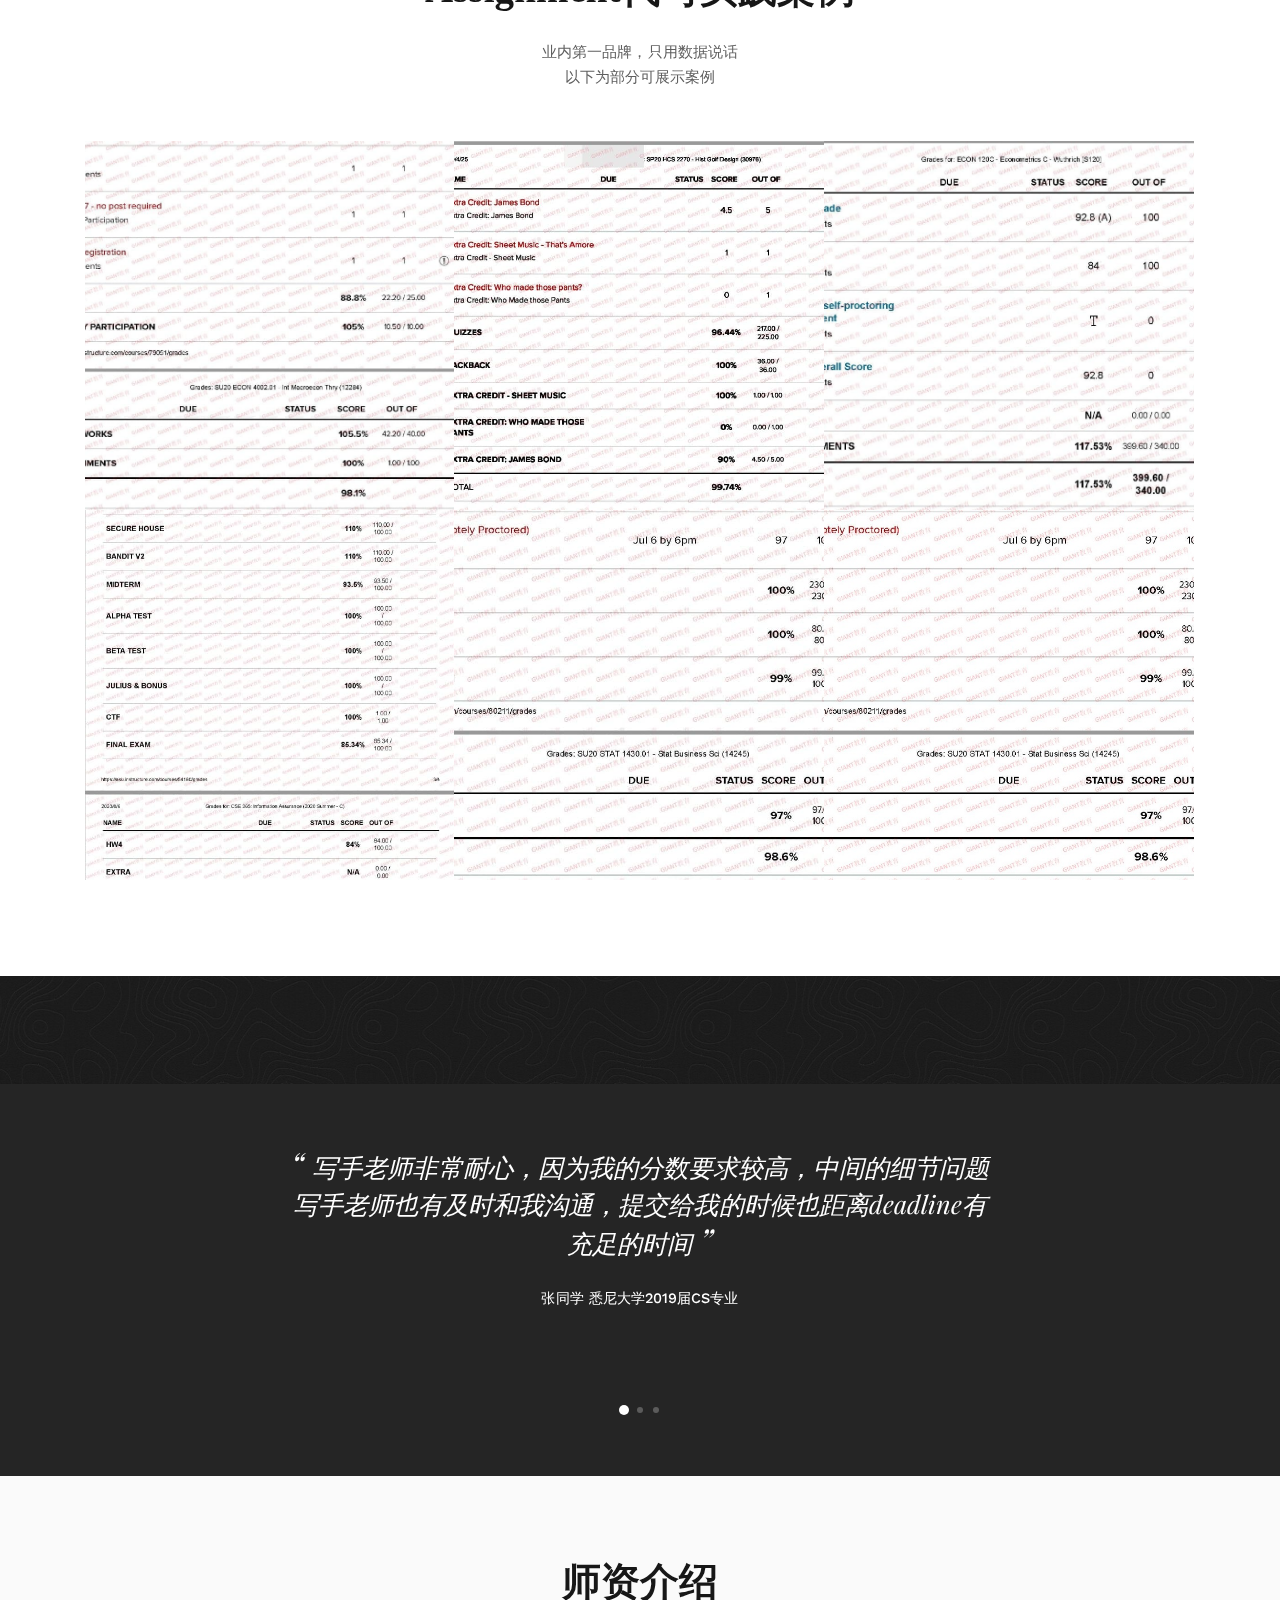
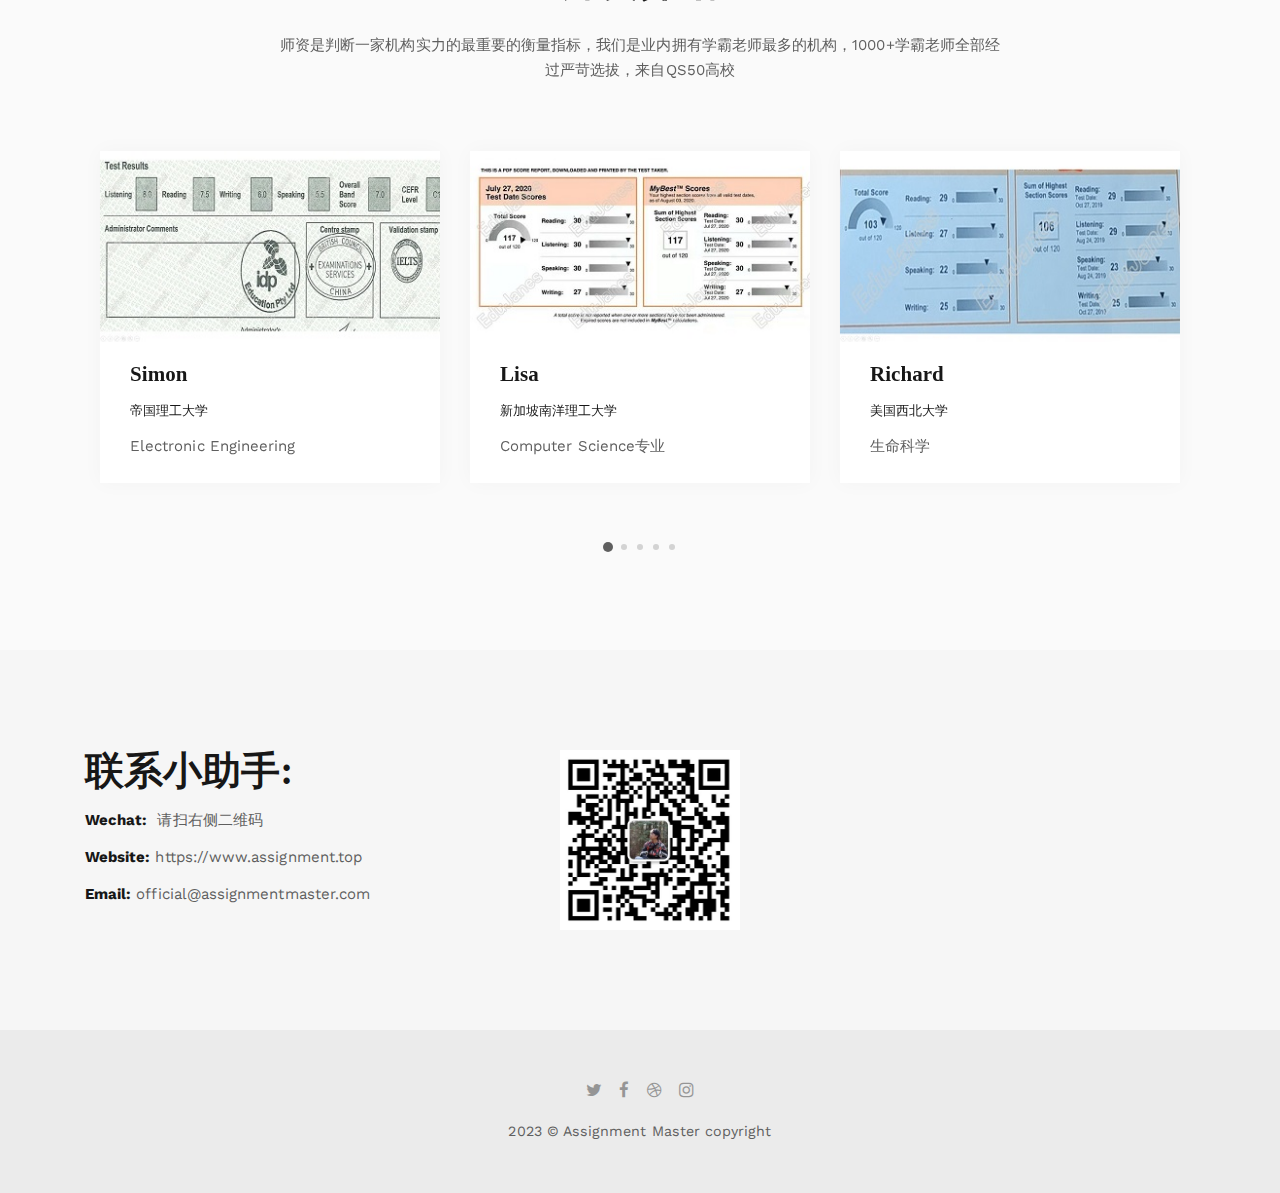
==== commit 74f2c7ac: "x" ====
--- a/index.html
+++ b/index.html
@@ -184,7 +184,7 @@
                         <div class="nk-gap mnt-5"></div>
 
                         <p>
-                            Assignment Master致力于为华人留学生解决留学过程中的学术与课业问题，创立于2017年，服务留北美、澳洲、英国、新加坡留学生上万名，团队拥有200+常驻老师及专业的1对1客服助手，周全地完整服务整个assignemnt周期
+                            Assignment Master致力于为华人留学生解决留学过程中的学术与课业问题，创立于2017年，服务留北美、澳洲、英国、新加坡留学生上万名，团队拥有200+常驻老师及专业的1对1客服助手，周全地完整服务整个assignment周期
                         </p>
 
                         <!-- <img src="assets/images/about-me-signature.png" alt="" class="nk-img-fit"> -->
@@ -274,7 +274,7 @@
 
                 <div class="nk-isotope-item" data-filter="Mockup">
                     <div class="nk-portfolio-item nk-portfolio-item-square nk-portfolio-item-info-style-1">
-                        <a href="portfolio-single.html" class="nk-portfolio-item-link"></a>
+                        <a class="nk-portfolio-item-link"></a>
                         <div class="nk-portfolio-item-image">
                             <div style="background-image: url('assets/images/rate1.jpg');"></div>
                         </div>
@@ -290,7 +290,7 @@
 
                 <div class="nk-isotope-item" data-filter="Print">
                     <div class="nk-portfolio-item nk-portfolio-item-square nk-portfolio-item-info-style-1">
-                        <a href="portfolio-single.html" class="nk-portfolio-item-link"></a>
+                        <a class="nk-portfolio-item-link"></a>
                         <div class="nk-portfolio-item-image">
                             <div style="background-image: url('assets/images/rate2.jpg');"></div>
                         </div>
@@ -306,7 +306,7 @@
 
                 <div class="nk-isotope-item" data-filter="Branding">
                     <div class="nk-portfolio-item nk-portfolio-item-square nk-portfolio-item-info-style-1">
-                        <a href="portfolio-single.html" class="nk-portfolio-item-link"></a>
+                        <a class="nk-portfolio-item-link"></a>
                         <div class="nk-portfolio-item-image">
                             <div style="background-image: url('assets/images/rate3.jpg');"></div>
                         </div>
@@ -322,7 +322,7 @@
 
                 <div class="nk-isotope-item" data-filter="Design">
                     <div class="nk-portfolio-item nk-portfolio-item-square nk-portfolio-item-info-style-1">
-                        <a href="portfolio-single.html" class="nk-portfolio-item-link"></a>
+                        <a class="nk-portfolio-item-link"></a>
                         <div class="nk-portfolio-item-image">
                             <div style="background-image: url('assets/images/rate4.jpg');"></div>
                         </div>
@@ -338,7 +338,7 @@
 
                 <div class="nk-isotope-item" data-filter="Design">
                     <div class="nk-portfolio-item nk-portfolio-item-square nk-portfolio-item-info-style-1">
-                        <a href="portfolio-single.html" class="nk-portfolio-item-link"></a>
+                        <a class="nk-portfolio-item-link"></a>
                         <div class="nk-portfolio-item-image">
                             <div style="background-image: url('assets/images/rate5.jpg');"></div>
                         </div>
@@ -354,7 +354,7 @@
 
                 <div class="nk-isotope-item" data-filter="Print">
                     <div class="nk-portfolio-item nk-portfolio-item-square nk-portfolio-item-info-style-1">
-                        <a href="portfolio-single.html" class="nk-portfolio-item-link"></a>
+                        <a class="nk-portfolio-item-link"></a>
                         <div class="nk-portfolio-item-image">
                             <div style="background-image: url('assets/images/rate6.jpg');"></div>
                         </div>
@@ -370,7 +370,7 @@
 
                 <!-- <div class="nk-isotope-item" data-filter="Branding">
                     <div class="nk-portfolio-item nk-portfolio-item-square nk-portfolio-item-info-style-1">
-                        <a href="portfolio-single.html" class="nk-portfolio-item-link"></a>
+                        <a class="nk-portfolio-item-link"></a>
                         <div class="nk-portfolio-item-image">
                             <div style="background-image: url('assets/images/portfolio-2-sm.jpg');"></div>
                         </div>
@@ -386,7 +386,7 @@
 
                 <div class="nk-isotope-item" data-filter="Photography">
                     <div class="nk-portfolio-item nk-portfolio-item-square nk-portfolio-item-info-style-1">
-                        <a href="portfolio-single.html" class="nk-portfolio-item-link"></a>
+                        <a class="nk-portfolio-item-link"></a>
                         <div class="nk-portfolio-item-image">
                             <div style="background-image: url('assets/images/portfolio-6-sm.jpg');"></div>
                         </div>
@@ -402,7 +402,7 @@
 
                 <div class="nk-isotope-item" data-filter="Photography">
                     <div class="nk-portfolio-item nk-portfolio-item-square nk-portfolio-item-info-style-1">
-                        <a href="portfolio-single.html" class="nk-portfolio-item-link"></a>
+                        <a class="nk-portfolio-item-link"></a>
                         <div class="nk-portfolio-item-image">
                             <div style="background-image: url('assets/images/portfolio-12-sm.jpg');"></div>
                         </div>
@@ -492,11 +492,11 @@
                                 <div class="pl-15 pr-15">
                                     <div class="nk-blog-post">
                                         <div class="nk-post-thumb">
-                                            <a href="blog-single.html">
+                                            <a>
                                                 <img src="assets/images/teacher1.jpg" alt="" class="nk-img-stretch">
                                             </a>
                                         </div>
-                                        <h2 class="nk-post-title h4"><a href="blog-single.html">Lisa</a></h2>
+                                        <h2 class="nk-post-title h4"><a>Lisa</a></h2>
 
                                         <div class="nk-post-date">
                                             新加坡南洋理工大学
@@ -517,11 +517,11 @@
                                 <div class="pl-15 pr-15">
                                     <div class="nk-blog-post">
                                         <div class="nk-post-thumb">
-                                            <a href="blog-single.html">
+                                            <a>
                                                 <img src="assets/images/teacher2.jpg" alt="" class="nk-img-stretch">
                                             </a>
                                         </div>
-                                        <h2 class="nk-post-title h4"><a href="blog-single.html">Richard</a></h2>
+                                        <h2 class="nk-post-title h4"><a>Richard</a></h2>
 
                                         <div class="nk-post-date">
                                             美国西北大学
@@ -542,11 +542,11 @@
                                 <div class="pl-15 pr-15">
                                     <div class="nk-blog-post">
                                         <div class="nk-post-thumb">
-                                            <a href="blog-single.html">
+                                            <a>
                                                 <img src="assets/images/teacher3.jpg" alt="" class="nk-img-stretch">
                                             </a>
                                         </div>
-                                        <h2 class="nk-post-title h4"><a href="blog-single.html">Maggie</a></h2>
+                                        <h2 class="nk-post-title h4"><a>Maggie</a></h2>
 
                                         <div class="nk-post-date">
                                             悉尼大学
@@ -567,11 +567,11 @@
                                 <div class="pl-15 pr-15">
                                     <div class="nk-blog-post">
                                         <div class="nk-post-thumb">
-                                            <a href="blog-single.html">
+                                            <a>
                                                 <img src="assets/images/teacher4.jpg" alt="" class="nk-img-stretch">
                                             </a>
                                         </div>
-                                        <h2 class="nk-post-title h4"><a href="blog-single.html">Alex</a></h2>
+                                        <h2 class="nk-post-title h4"><a>Alex</a></h2>
 
                                         <div class="nk-post-date">
                                             多伦多大学
@@ -592,11 +592,11 @@
                                 <div class="pl-15 pr-15">
                                     <div class="nk-blog-post">
                                         <div class="nk-post-thumb">
-                                            <a href="blog-single.html">
+                                            <a>
                                                 <img src="assets/images/teacher5.jpg" alt="" class="nk-img-stretch">
                                             </a>
                                         </div>
-                                        <h2 class="nk-post-title h4"><a href="blog-single.html">Simon</a></h2>
+                                        <h2 class="nk-post-title h4"><a>Simon</a></h2>
 
                                         <div class="nk-post-date">
                                            帝国理工大学
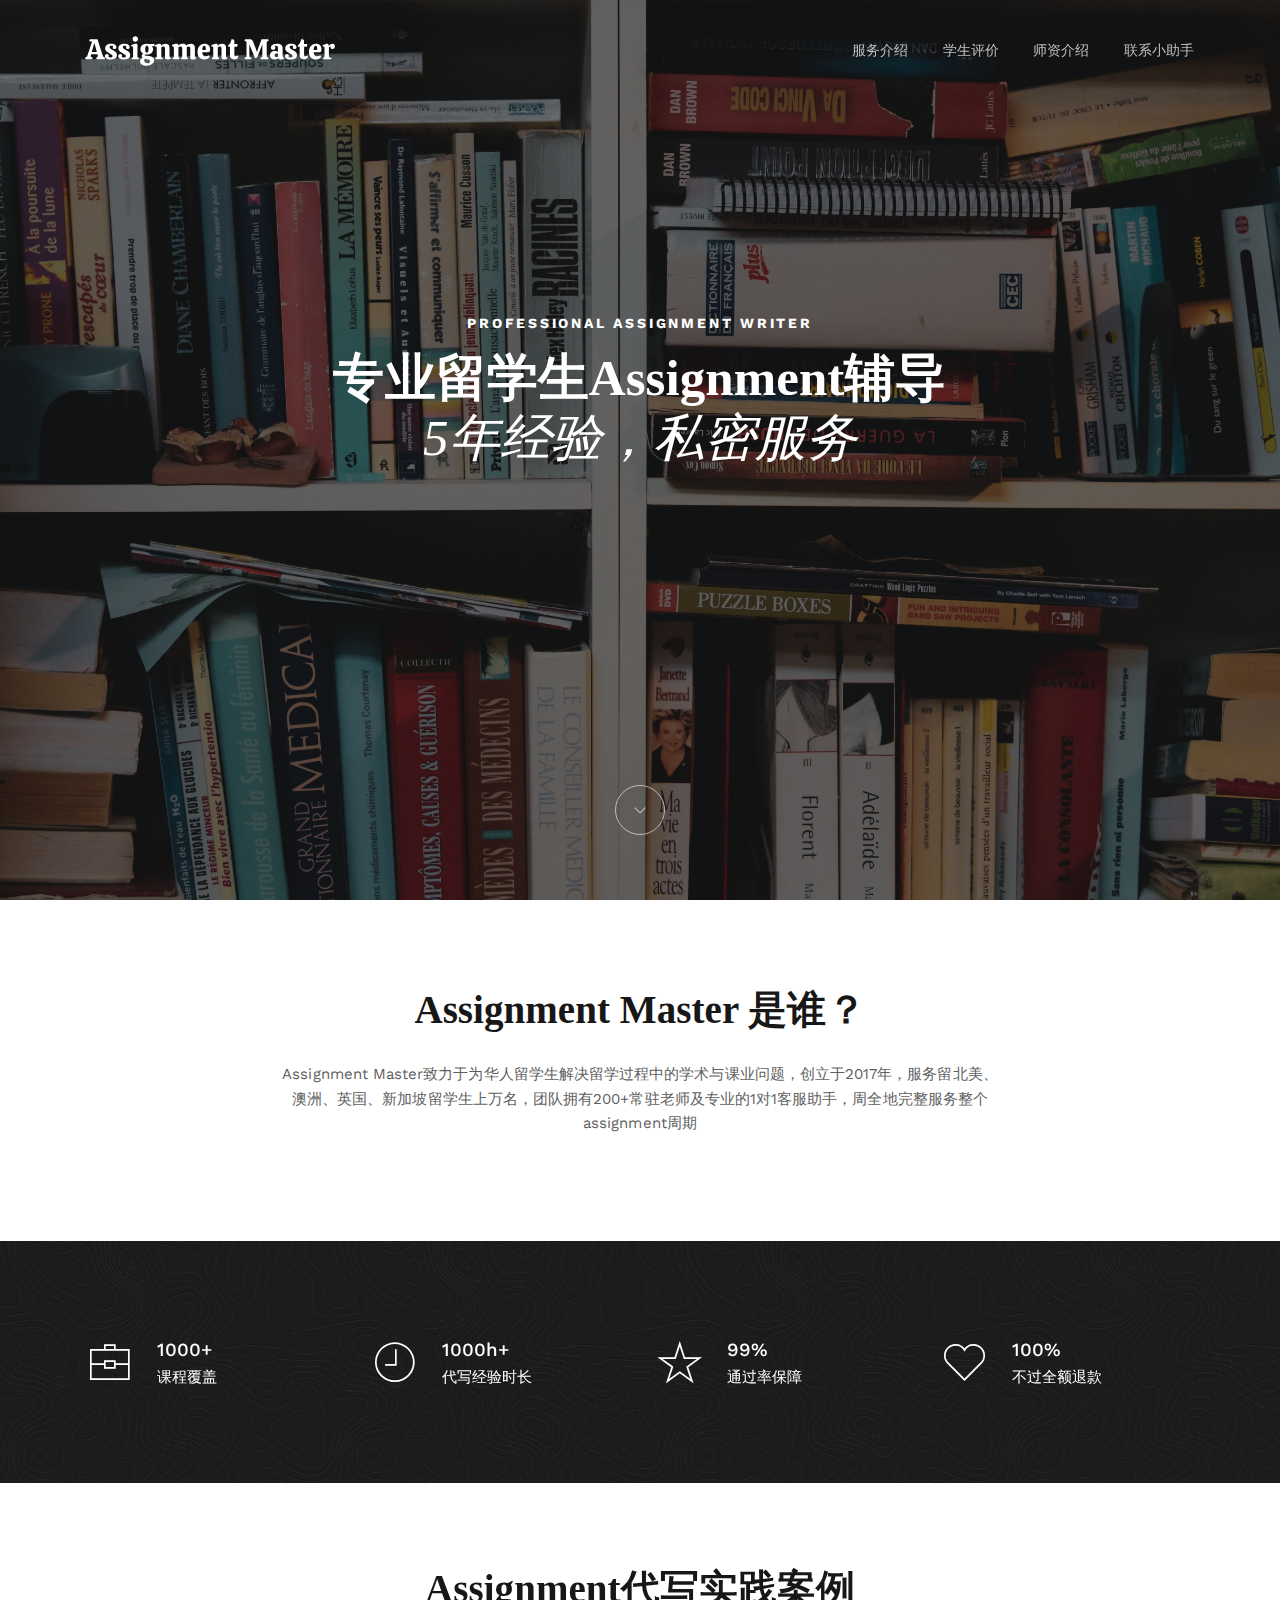
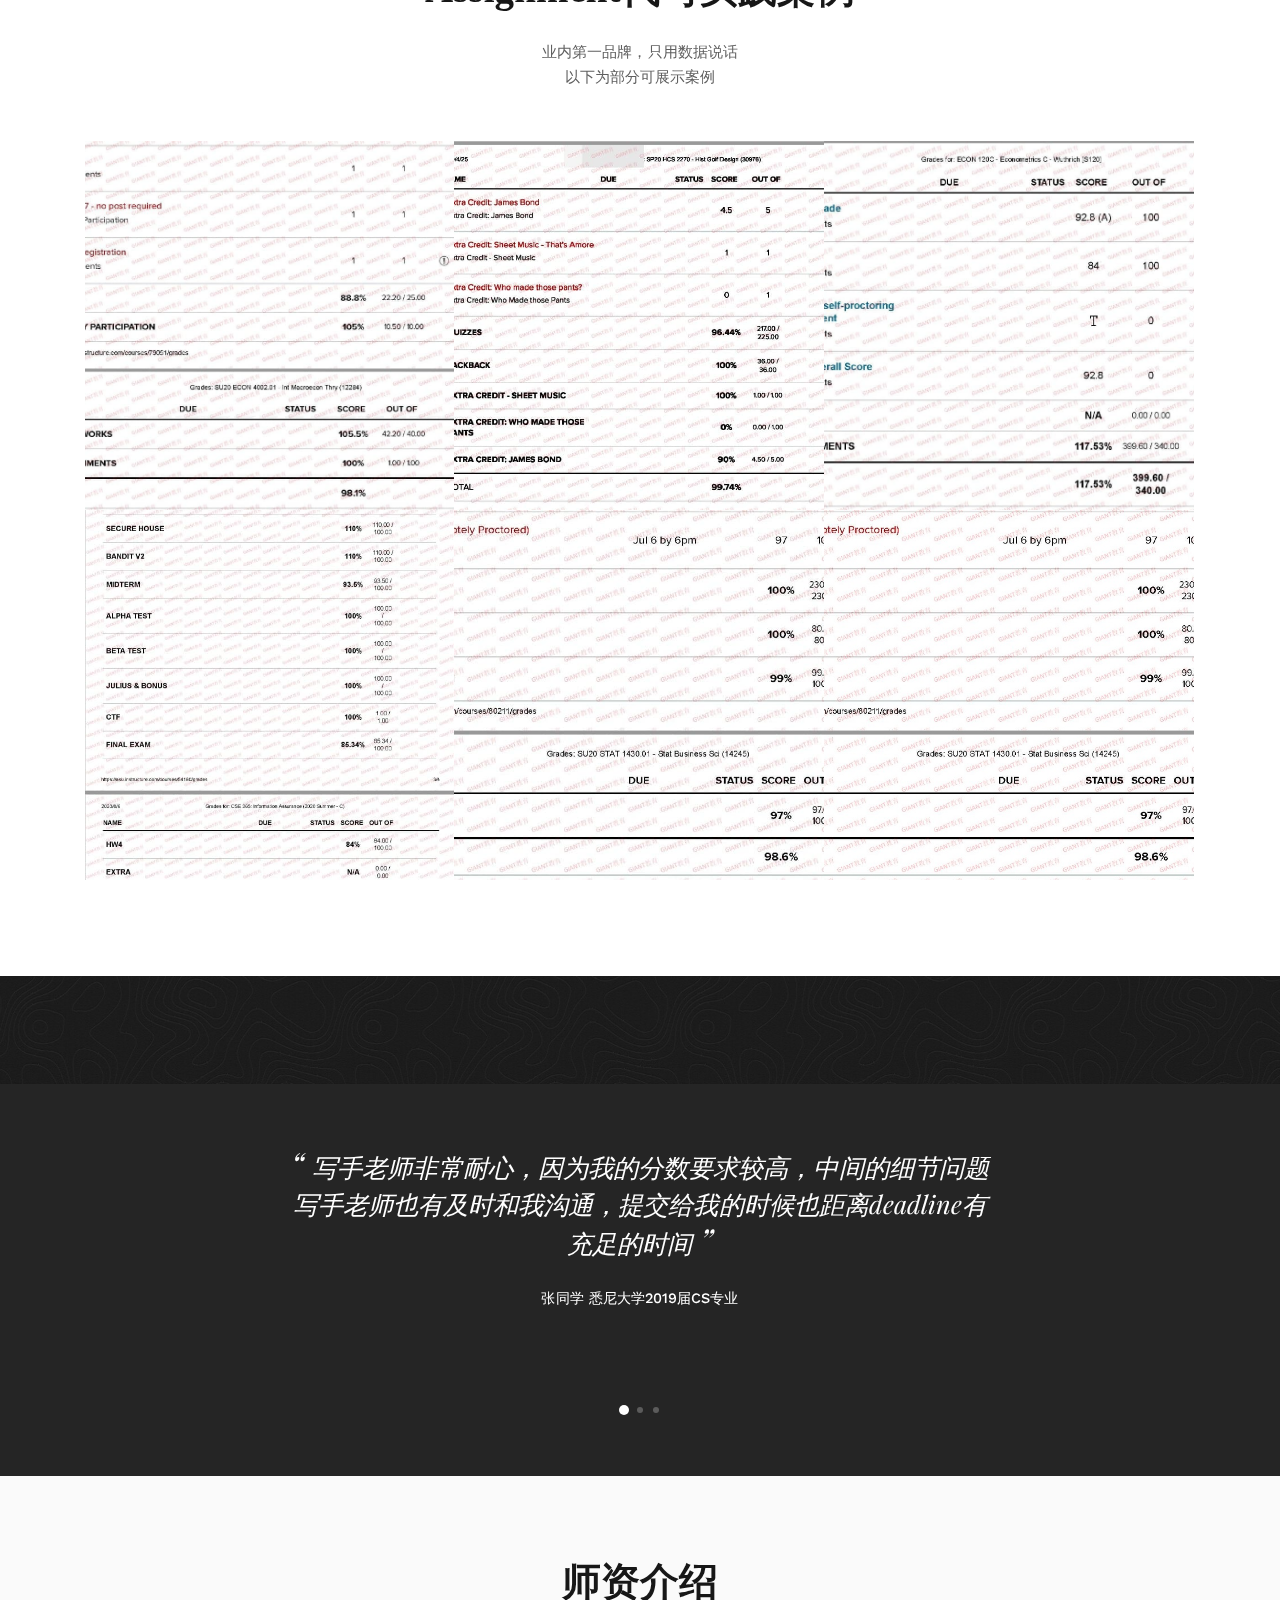
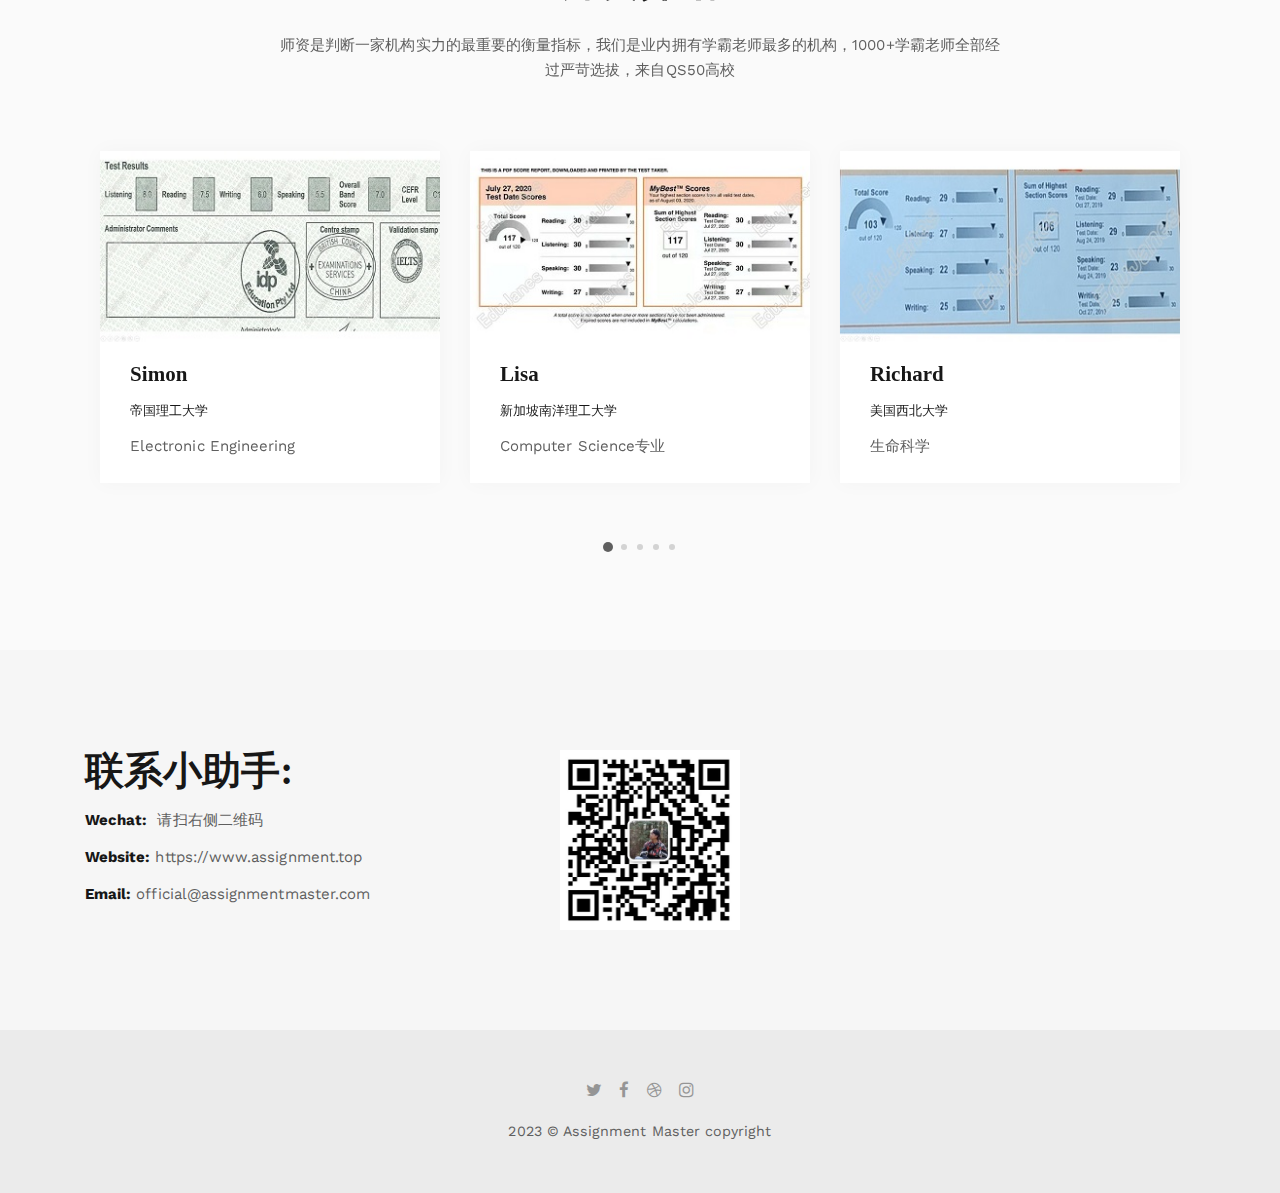
==== commit 0657ee92: "chore: fix" ====
--- a/index.html
+++ b/index.html
@@ -141,9 +141,9 @@
                         <h2 class="nk-subtitle text-white">Professional assignment writer</h2>
 
 
-                        <h1 class="nk-title display-3 text-white">专业留学生Assignment代写
+                        <h1 class="nk-title display-3 text-white">专业留学生Assignment辅导
                             <br>
-                            <em class="fw-400">5年经验，周全服务</em>
+                            <em class="fw-400">5年经验，私密服务</em>
                         </h1>
 
 
@@ -241,8 +241,8 @@
                                 <span class="pe-7s-like"></span>
                             </div>
                             <div class="nk-ibox-cont">
-                                <div class="nk-ibox-title">735</div>
-                                <div class="nk-ibox-text">好评反馈</div>
+                                <div class="nk-ibox-title">100%</div>
+                                <div class="nk-ibox-text">不过全额退款</div>
                             </div>
                         </div>
                     </div>
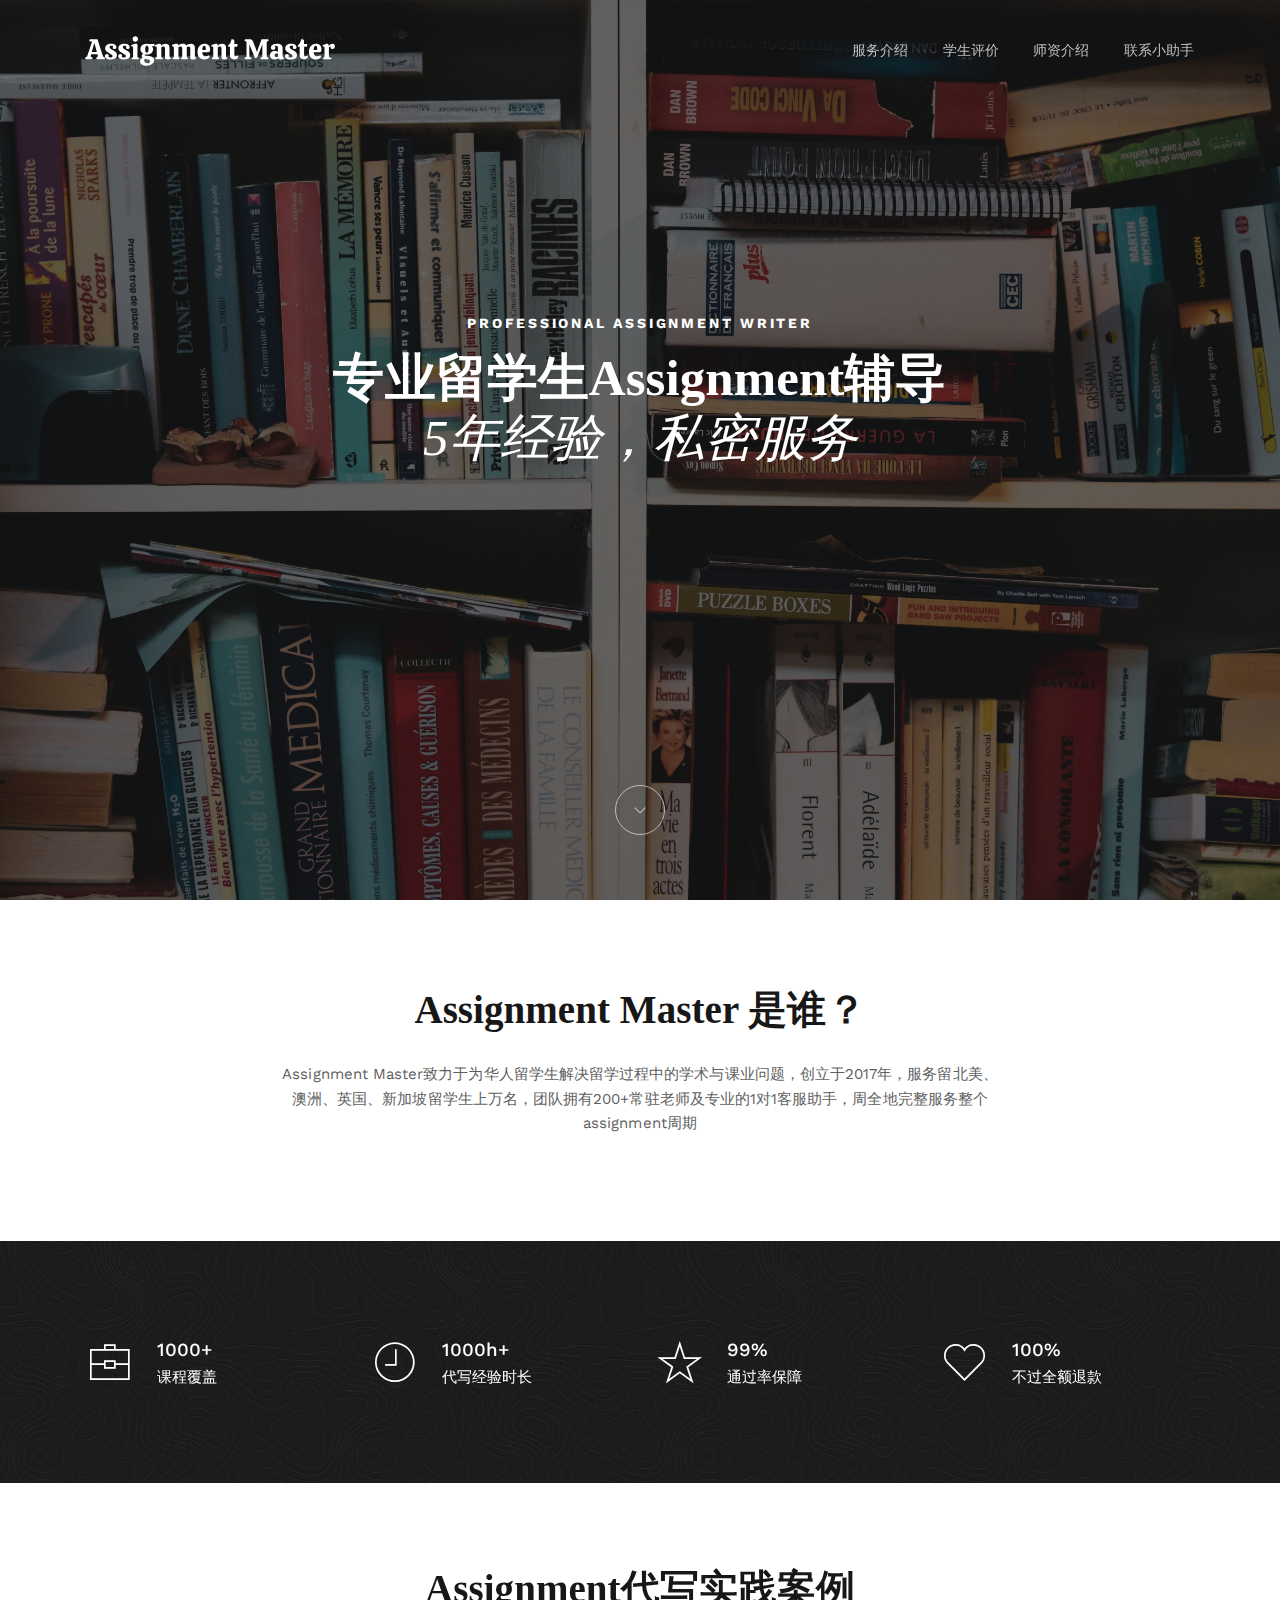
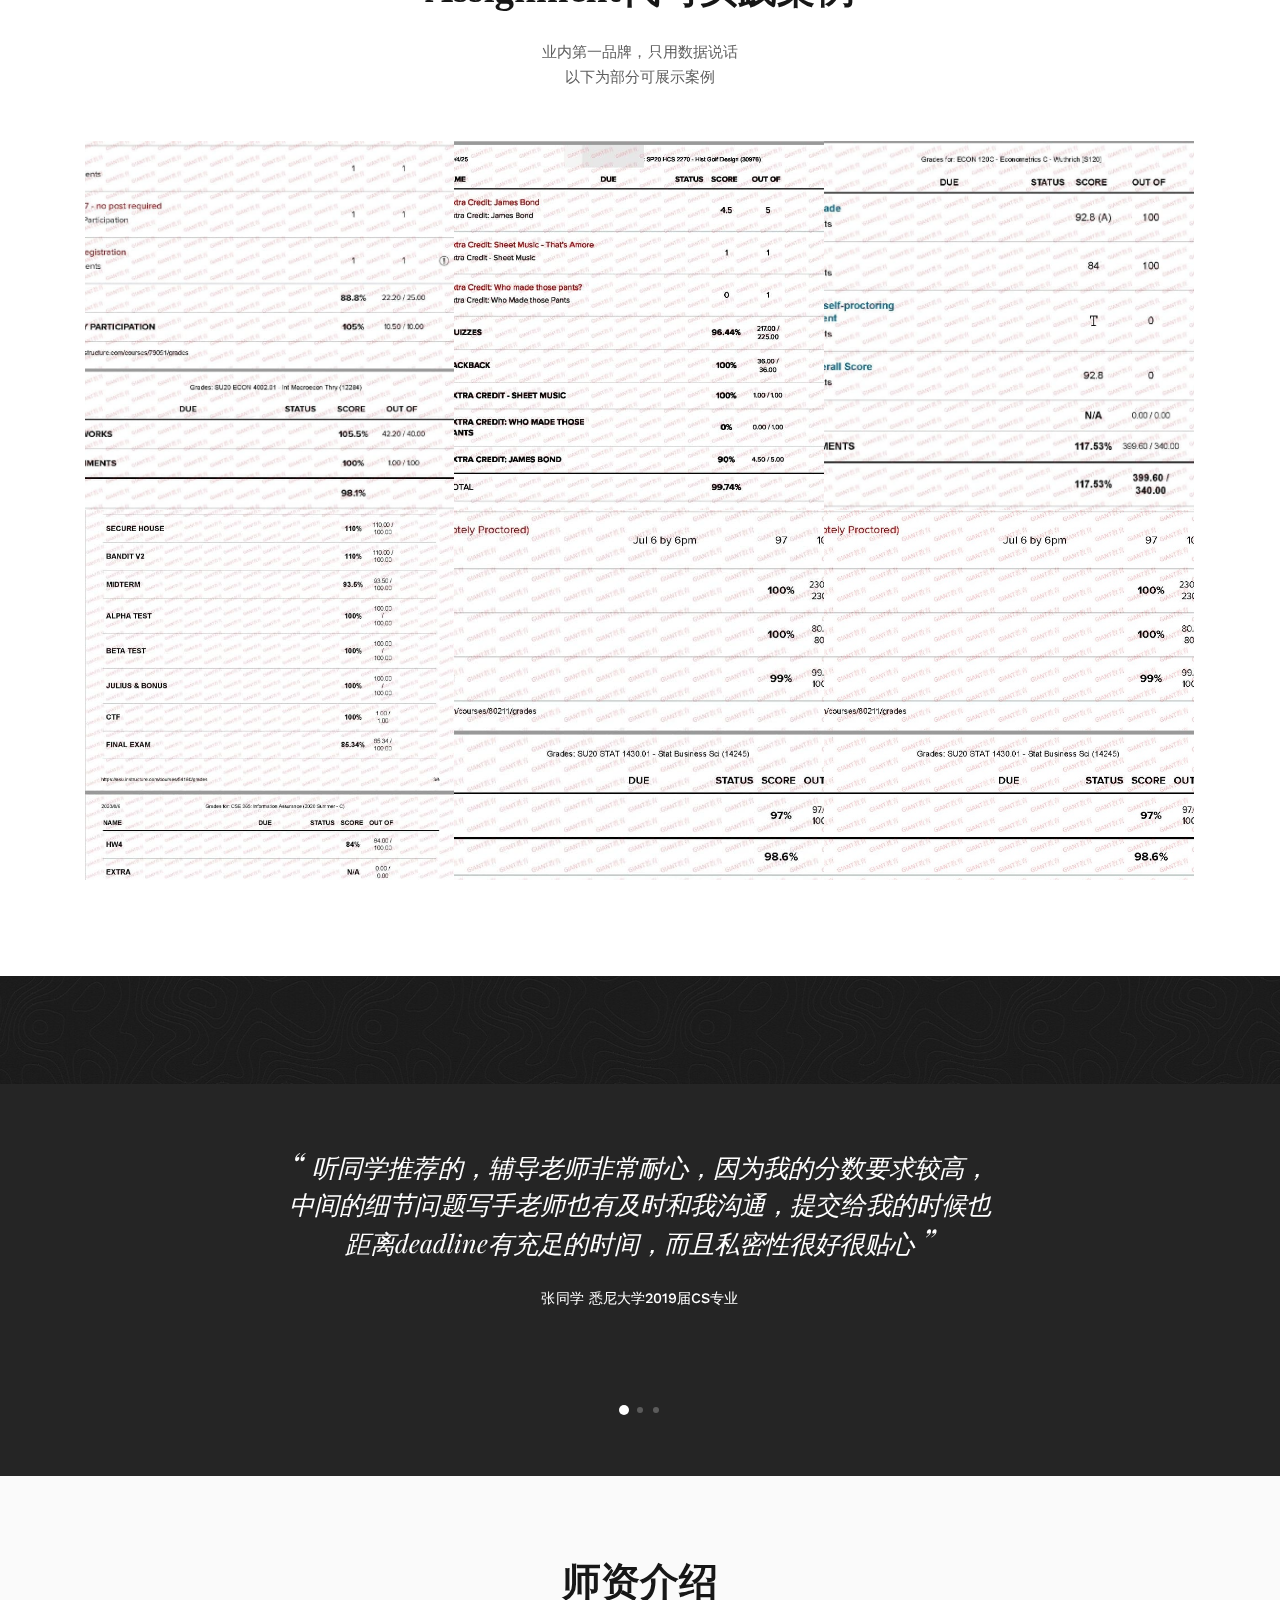
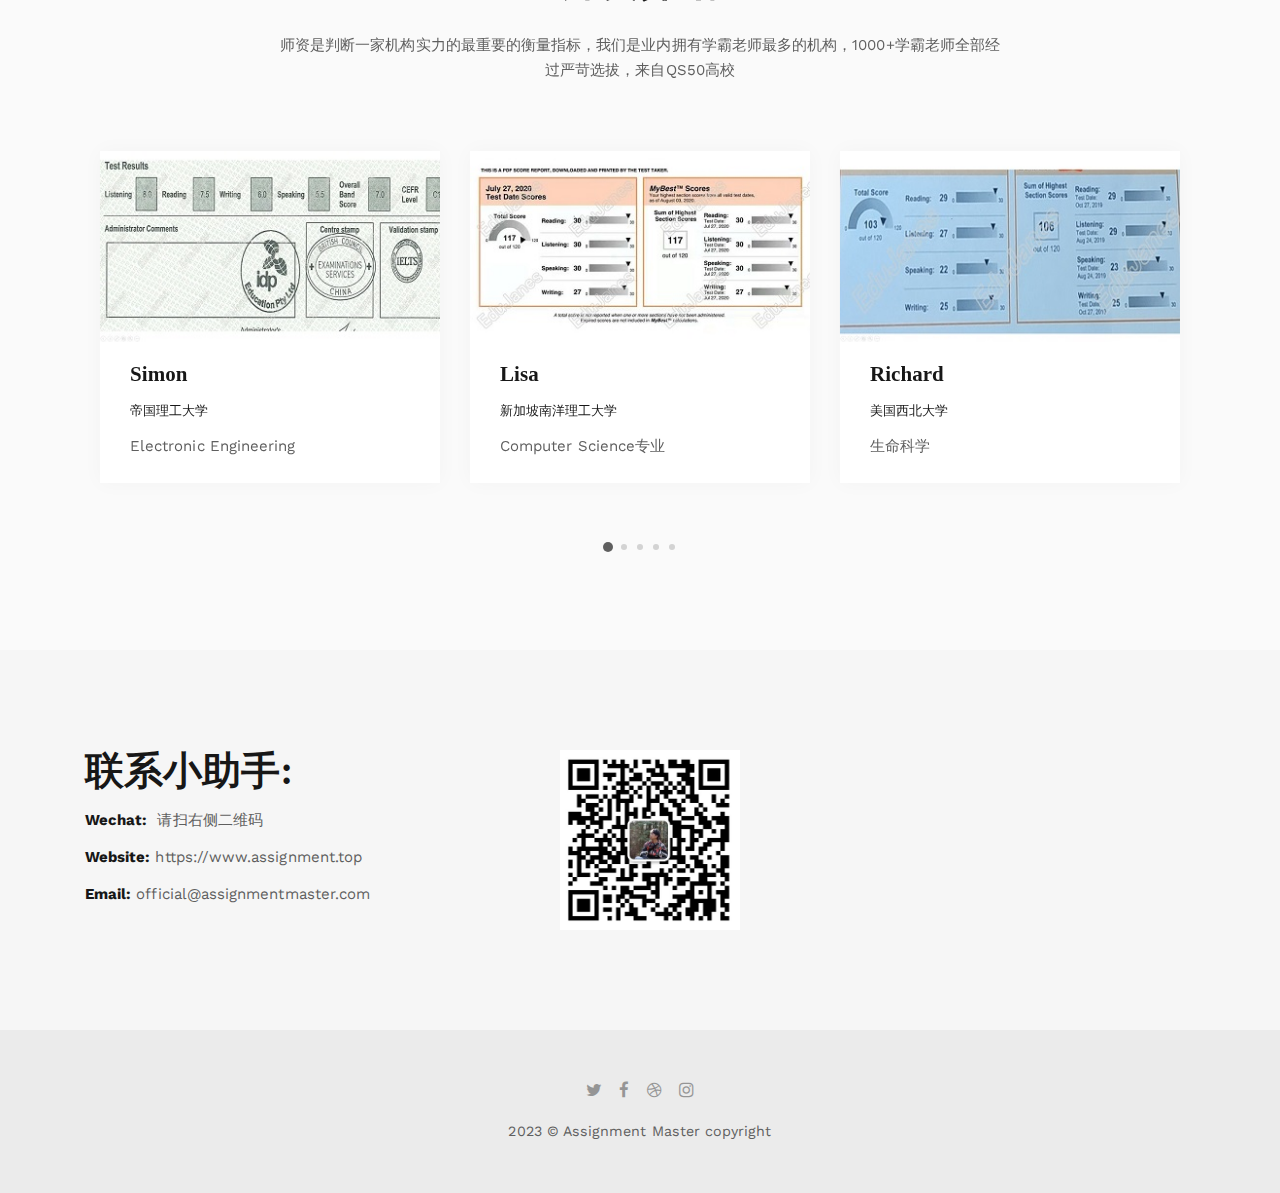
==== commit b43af4cc: "chore: fix" ====
--- a/index.html
+++ b/index.html
@@ -5,7 +5,7 @@
     <meta charset="utf-8">
     <meta http-equiv="X-UA-Compatible" content="IE=edge">
 
-    <title>Assignment Master - 专业留学生Assignment作业代写服务</title>
+    <title>Assignment Master - 专业留学生Assignment作业辅导代写服务</title>
 
     <meta name="description" content="Assignment Master - 专业留学生Assignment作业代写服务">
     <meta name="keywords" content="留学生, 作业， assignment, homework, Assignment, 代写, writer">
@@ -433,7 +433,7 @@
                         <div>
                             <div>
                                 <blockquote class="nk-blockquote-style-1 text-white">
-                                    <p>写手老师非常耐心，因为我的分数要求较高，中间的细节问题写手老师也有及时和我沟通，提交给我的时候也距离deadline有充足的时间</p>
+                                    <p>听同学推荐的，辅导老师非常耐心，因为我的分数要求较高，中间的细节问题写手老师也有及时和我沟通，提交给我的时候也距离deadline有充足的时间，而且私密性很好很贴心</p>
                                     <cite>张同学 悉尼大学2019届CS专业</cite>
                                 </blockquote>
                                 <div class="nk-gap-3 mt-10"></div>
@@ -451,7 +451,7 @@
                         <div>
                             <div>
                                 <blockquote class="nk-blockquote-style-1 text-white">
-                                    <p>这家机构对于Assignment的代写是专业的，我有试过几本地机构和线上机构，对比之下这家的分数是比较高的，而且价格也比较合适</p>
+                                    <p>这家机构对于Assignment的代写是真棒👍🏻，我有试过几本地机构和线上机构，对比之下这家的分数是比较高的，而且价格也比较合适</p>
                                     <cite>罗同学 曼彻斯特大学2020届EE专业</cite>
                                 </blockquote>
                                 <div class="nk-gap-3 mt-10"></div>
